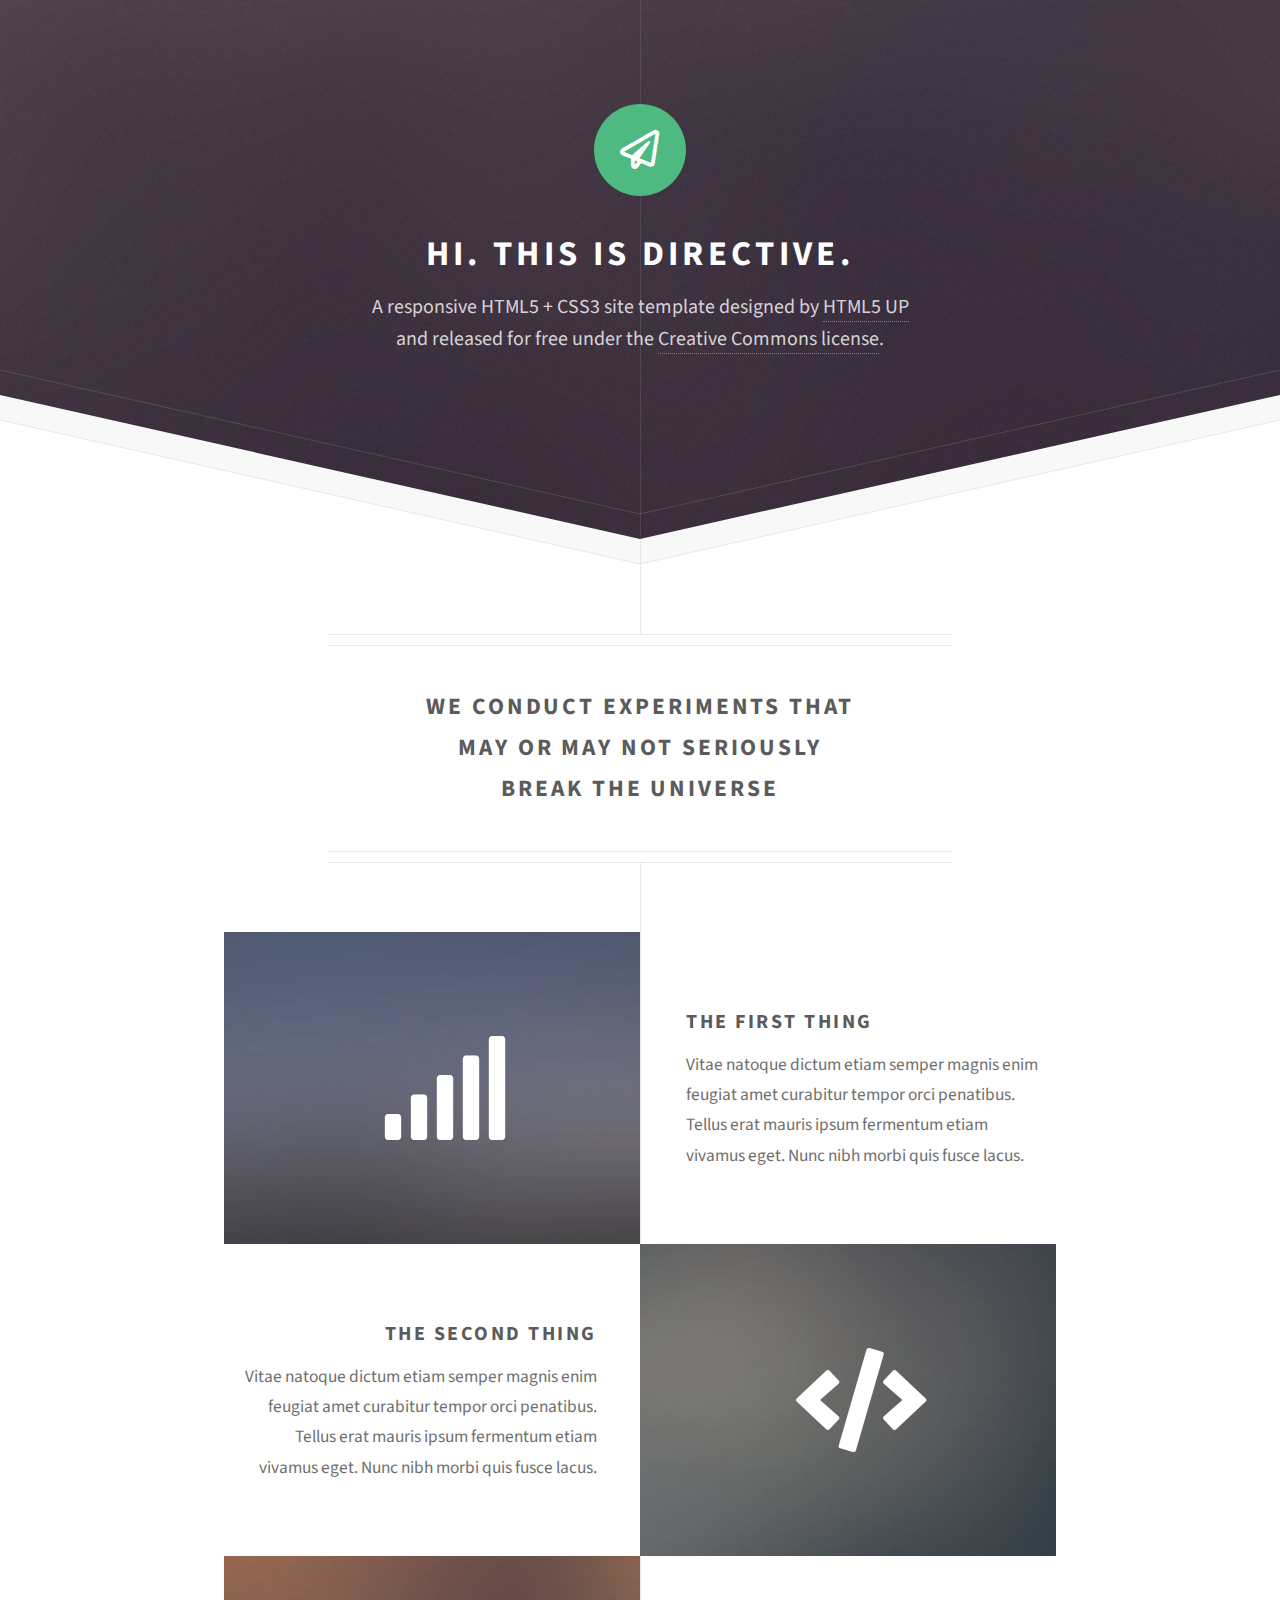
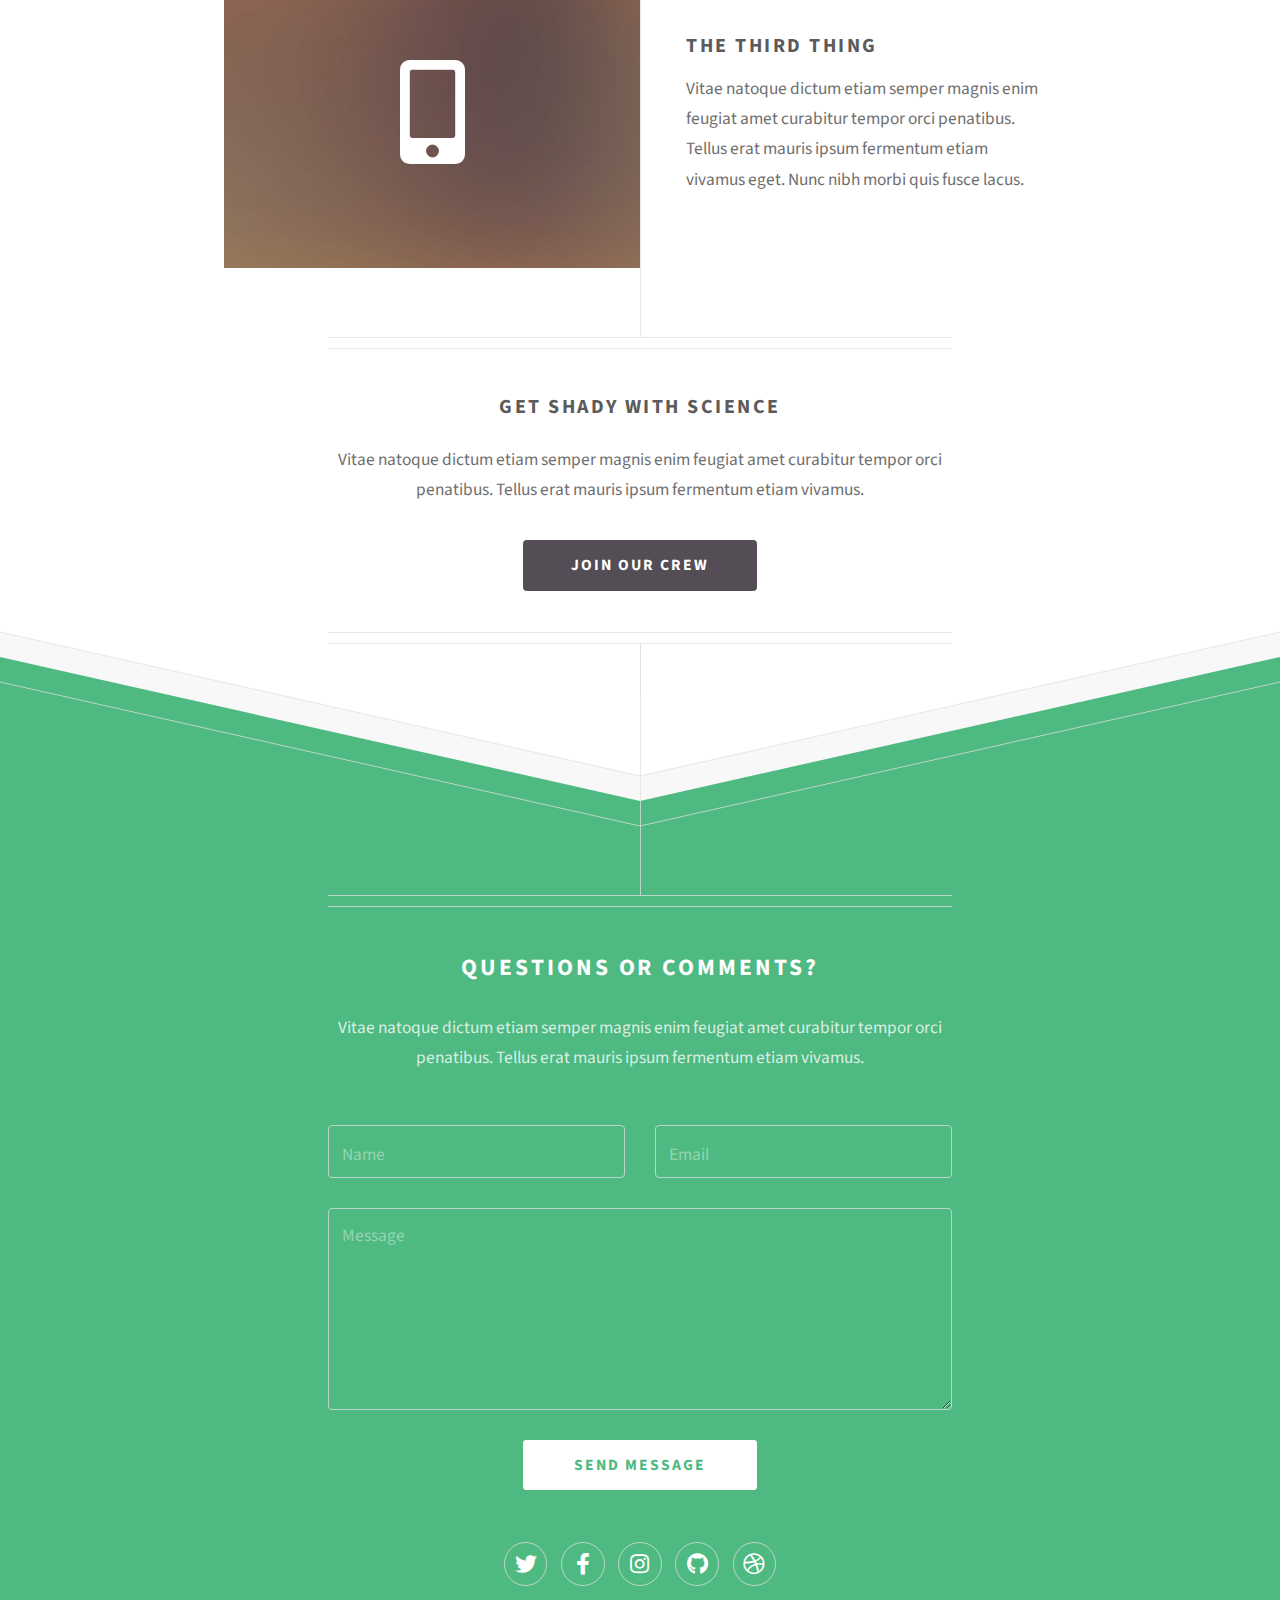
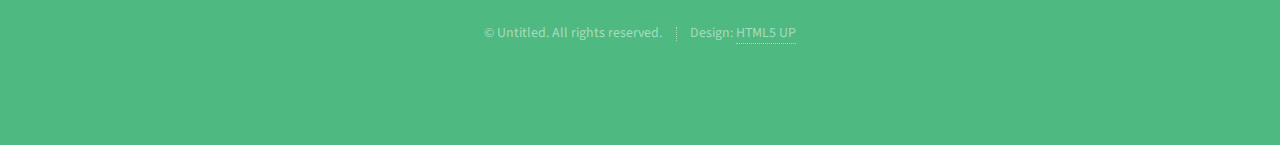
==== index.html @ ee4bd7c3 "Initial Commit" ====
<!DOCTYPE HTML>
<!--
	Directive by HTML5 UP
	html5up.net | @ajlkn
	Free for personal and commercial use under the CCA 3.0 license (html5up.net/license)
-->
<html>
	<head>
		<title>Directive by HTML5 UP</title>
		<meta charset="utf-8" />
		<meta name="viewport" content="width=device-width, initial-scale=1, user-scalable=no" />
		<link rel="stylesheet" href="assets/css/main.css" />
	</head>
	<body class="is-preload">

		<!-- Header -->
			<div id="header">
				<span class="logo icon fa-paper-plane"></span>
				<h1>Hi. This is Directive.</h1>
				<p>A responsive HTML5 + CSS3 site template designed by <a href="http://html5up.net">HTML5 UP</a>
				<br />
				and released for free under the <a href="http://html5up.net/license">Creative Commons license</a>.</p>
			</div>

		<!-- Main -->
			<div id="main">

				<header class="major container medium">
					<h2>We conduct experiments that
					<br />
					may or may not seriously
					<br />
					break the universe</h2>
					<!--
					<p>Tellus erat mauris ipsum fermentum<br />
					etiam vivamus nunc nibh morbi.</p>
					-->
				</header>

				<div class="box alt container">
					<section class="feature left">
						<a href="#" class="image icon solid fa-signal"><img src="images/pic01.jpg" alt="" /></a>
						<div class="content">
							<h3>The First Thing</h3>
							<p>Vitae natoque dictum etiam semper magnis enim feugiat amet curabitur tempor orci penatibus. Tellus erat mauris ipsum fermentum etiam vivamus eget. Nunc nibh morbi quis fusce lacus.</p>
						</div>
					</section>
					<section class="feature right">
						<a href="#" class="image icon solid fa-code"><img src="images/pic02.jpg" alt="" /></a>
						<div class="content">
							<h3>The Second Thing</h3>
							<p>Vitae natoque dictum etiam semper magnis enim feugiat amet curabitur tempor orci penatibus. Tellus erat mauris ipsum fermentum etiam vivamus eget. Nunc nibh morbi quis fusce lacus.</p>
						</div>
					</section>
					<section class="feature left">
						<a href="#" class="image icon solid fa-mobile-alt"><img src="images/pic03.jpg" alt="" /></a>
						<div class="content">
							<h3>The Third Thing</h3>
							<p>Vitae natoque dictum etiam semper magnis enim feugiat amet curabitur tempor orci penatibus. Tellus erat mauris ipsum fermentum etiam vivamus eget. Nunc nibh morbi quis fusce lacus.</p>
						</div>
					</section>
				</div>

				<!--
				<div class="box container">
					<header>
						<h2>A lot of generic stuff</h2>
					</header>
					<section>
						<header>
							<h3>Paragraph</h3>
							<p>This is the subtitle for this particular heading</p>
						</header>
						<p>Phasellus nisl nisl, varius id <sup>porttitor sed pellentesque</sup> ac orci. Pellentesque
						habitant <strong>strong</strong> tristique <b>bold</b> et netus <i>italic</i> malesuada <em>emphasized</em> ac turpis egestas. Morbi
						leo suscipit ut. Praesent <sub>id turpis vitae</sub> turpis pretium ultricies. Vestibulum sit
						amet risus elit.</p>
					</section>
					<section>
						<header>
							<h3>Blockquote</h3>
						</header>
						<blockquote>Fringilla nisl. Donec accumsan interdum nisi, quis tincidunt felis sagittis eget.
						tempus euismod. Vestibulum ante ipsum primis in faucibus.</blockquote>
					</section>
					<section>
						<header>
							<h3>Divider</h3>
						</header>
						<p>Donec consectetur vestibulum dolor et pulvinar. Etiam vel felis enim, at viverra
						ligula. Ut porttitor sagittis lorem, quis eleifend nisi ornare vel. Praesent nec orci
						facilisis leo magna. Cras sit amet urna eros, id egestas urna. Quisque aliquam
						tempus euismod. Vestibulum ante ipsum primis in faucibus orci luctus et ultrices
						posuere cubilia.</p>
						<hr />
						<p>Donec consectetur vestibulum dolor et pulvinar. Etiam vel felis enim, at viverra
						ligula. Ut porttitor sagittis lorem, quis eleifend nisi ornare vel. Praesent nec orci
						facilisis leo magna. Cras sit amet urna eros, id egestas urna. Quisque aliquam
						tempus euismod. Vestibulum ante ipsum primis in faucibus orci luctus et ultrices
						posuere cubilia.</p>
					</section>
					<section>
						<header>
							<h3>Unordered List</h3>
						</header>
						<ul class="default">
							<li>Donec consectetur vestibulum dolor et pulvinar. Etiam vel felis enim, at viverra ligula. Ut porttitor sagittis lorem, quis eleifend nisi ornare vel.</li>
							<li>Donec consectetur vestibulum dolor et pulvinar. Etiam vel felis enim, at viverra ligula. Ut porttitor sagittis lorem, quis eleifend nisi ornare vel.</li>
							<li>Donec consectetur vestibulum dolor et pulvinar. Etiam vel felis enim, at viverra ligula. Ut porttitor sagittis lorem, quis eleifend nisi ornare vel.</li>
							<li>Donec consectetur vestibulum dolor et pulvinar. Etiam vel felis enim, at viverra ligula. Ut porttitor sagittis lorem, quis eleifend nisi ornare vel.</li>
						</ul>
					</section>
					<section>
						<header>
							<h3>Ordered List</h3>
						</header>
						<ol class="default">
							<li>Donec consectetur vestibulum dolor et pulvinar. Etiam vel felis enim, at viverra ligula. Ut porttitor sagittis lorem, quis eleifend nisi ornare vel.</li>
							<li>Donec consectetur vestibulum dolor et pulvinar. Etiam vel felis enim, at viverra ligula. Ut porttitor sagittis lorem, quis eleifend nisi ornare vel.</li>
							<li>Donec consectetur vestibulum dolor et pulvinar. Etiam vel felis enim, at viverra ligula. Ut porttitor sagittis lorem, quis eleifend nisi ornare vel.</li>
							<li>Donec consectetur vestibulum dolor et pulvinar. Etiam vel felis enim, at viverra ligula. Ut porttitor sagittis lorem, quis eleifend nisi ornare vel.</li>
						</ol>
					</section>
					<section>
						<header>
							<h3>Table</h3>
						</header>
						<div class="table-wrapper">
							<table class="default">
								<thead>
									<tr>
										<th>ID</th>
										<th>Name</th>
										<th>Description</th>
										<th>Price</th>
									</tr>
								</thead>
								<tbody>
									<tr>
										<td>45815</td>
										<td>Something</td>
										<td>Ut porttitor sagittis lorem, quis eleifend nisi ornare vel.</td>
										<td>29.99</td>
									</tr>
									<tr>
										<td>24524</td>
										<td>Nothing</td>
										<td>Ut porttitor sagittis lorem, quis eleifend nisi ornare vel.</td>
										<td>19.99</td>
									</tr>
									<tr>
										<td>45815</td>
										<td>Something</td>
										<td>Ut porttitor sagittis lorem, quis eleifend nisi ornare vel.</td>
										<td>29.99</td>
									</tr>
									<tr>
										<td>24524</td>
										<td>Nothing</td>
										<td>Ut porttitor sagittis lorem, quis eleifend nisi ornare vel.</td>
										<td>19.99</td>
									</tr>
								</tbody>
								<tfoot>
									<tr>
										<td colspan="3"></td>
										<td>100.00</td>
									</tr>
								</tfoot>
							</table>
						</div>
					</section>
					<section>
						<header>
							<h3>Form</h3>
						</header>
						<form method="post" action="#">
							<div class="row">
								<div class="col-6 col-12-mobilep">
									<label for="name">Name</label>
									<input class="text" type="text" name="name" id="name" value="" placeholder="John Doe" />
								</div>
								<div class="col-6 col-12-mobilep">
									<label for="email">Email</label>
									<input class="text" type="text" name="email" id="email" value="" placeholder="johndoe@domain.tld" />
								</div>
								<div class="col-12">
									<label for="subject">Subject</label>
									<input class="text" type="text" name="subject" id="subject" value="" placeholder="Enter your subject" />
								</div>
								<div class="col-12">
									<label for="subject">Message</label>
									<textarea name="message" id="message" placeholder="Enter your message" rows="6"></textarea>
								</div>
								<div class="col-12">
									<ul class="actions special">
										<li><input type="submit" value="Send" /></li>
										<li><input type="reset" value="Reset" class="alt" /></li>
									</ul>
								</div>
							</div>
						</form>
					</section>
				</div>
				-->

				<footer class="major container medium">
					<h3>Get shady with science</h3>
					<p>Vitae natoque dictum etiam semper magnis enim feugiat amet curabitur tempor orci penatibus. Tellus erat mauris ipsum fermentum etiam vivamus.</p>
					<ul class="actions special">
						<li><a href="#" class="button">Join our crew</a></li>
					</ul>
				</footer>

			</div>

		<!-- Footer -->
			<div id="footer">
				<div class="container medium">

					<header class="major last">
						<h2>Questions or comments?</h2>
					</header>

					<p>Vitae natoque dictum etiam semper magnis enim feugiat amet curabitur tempor
					orci penatibus. Tellus erat mauris ipsum fermentum etiam vivamus.</p>

					<form method="post" action="#">
						<div class="row">
							<div class="col-6 col-12-mobilep">
								<input type="text" name="name" placeholder="Name" />
							</div>
							<div class="col-6 col-12-mobilep">
								<input type="email" name="email" placeholder="Email" />
							</div>
							<div class="col-12">
								<textarea name="message" placeholder="Message" rows="6"></textarea>
							</div>
							<div class="col-12">
								<ul class="actions special">
									<li><input type="submit" value="Send Message" /></li>
								</ul>
							</div>
						</div>
					</form>

					<ul class="icons">
						<li><a href="#" class="icon brands fa-twitter"><span class="label">Twitter</span></a></li>
						<li><a href="#" class="icon brands fa-facebook-f"><span class="label">Facebook</span></a></li>
						<li><a href="#" class="icon brands fa-instagram"><span class="label">Instagram</span></a></li>
						<li><a href="#" class="icon brands fa-github"><span class="label">Github</span></a></li>
						<li><a href="#" class="icon brands fa-dribbble"><span class="label">Dribbble</span></a></li>
					</ul>

					<ul class="copyright">
						<li>&copy; Untitled. All rights reserved.</li><li>Design: <a href="http://html5up.net">HTML5 UP</a></li>
					</ul>

				</div>
			</div>

		<!-- Scripts -->
			<script src="assets/js/jquery.min.js"></script>
			<script src="assets/js/browser.min.js"></script>
			<script src="assets/js/breakpoints.min.js"></script>
			<script src="assets/js/util.js"></script>
			<script src="assets/js/main.js"></script>

	</body>
</html>
---- assets/css/main.css ----
@import url("fontawesome-all.min.css");
@import url("https://fonts.googleapis.com/css?family=Source+Sans+Pro:300,300italic,400,400italic,600,600italic,700,700italic");

/*
	Directive by HTML5 UP
	html5up.net | @ajlkn
	Free for personal and commercial use under the CCA 3.0 license (html5up.net/license)
*/

html, body, div, span, applet, object,
iframe, h1, h2, h3, h4, h5, h6, p, blockquote,
pre, a, abbr, acronym, address, big, cite,
code, del, dfn, em, img, ins, kbd, q, s, samp,
small, strike, strong, sub, sup, tt, var, b,
u, i, center, dl, dt, dd, ol, ul, li, fieldset,
form, label, legend, table, caption, tbody,
tfoot, thead, tr, th, td, article, aside,
canvas, details, embed, figure, figcaption,
footer, header, hgroup, menu, nav, output, ruby,
section, summary, time, mark, audio, video {
	margin: 0;
	padding: 0;
	border: 0;
	font-size: 100%;
	font: inherit;
	vertical-align: baseline;}

article, aside, details, figcaption, figure,
footer, header, hgroup, menu, nav, section {
	display: block;}

body {
	line-height: 1;
}

ol, ul {
	list-style: none;
}

blockquote, q {
	quotes: none;
}

	blockquote:before, blockquote:after, q:before, q:after {
		content: '';
		content: none;
	}

table {
	border-collapse: collapse;
	border-spacing: 0;
}

body {
	-webkit-text-size-adjust: none;
}

mark {
	background-color: transparent;
	color: inherit;
}

input::-moz-focus-inner {
	border: 0;
	padding: 0;
}

input, select, textarea {
	-moz-appearance: none;
	-webkit-appearance: none;
	-ms-appearance: none;
	appearance: none;
}

/* Basic */

	html {
		box-sizing: border-box;
	}

	*, *:before, *:after {
		box-sizing: inherit;
	}

	html, body {
		height: 100%;
	}

	body {
		background: #ffffff;
	}

		body.is-preload *, body.is-preload *:before, body.is-preload *:after {
			-moz-animation: none !important;
			-webkit-animation: none !important;
			-ms-animation: none !important;
			animation: none !important;
			-moz-transition: none !important;
			-webkit-transition: none !important;
			-ms-transition: none !important;
			transition: none !important;
		}

	body, input, select, textarea {
		color: #6e6e6e;
		font-family: 'Source Sans Pro', sans-serif;
		font-size: 16pt;
		font-weight: 400;
		line-height: 1.75em;
	}

	a {
		-moz-transition: color 0.2s ease-in-out, border-bottom-color 0.2s ease-in-out;
		-webkit-transition: color 0.2s ease-in-out, border-bottom-color 0.2s ease-in-out;
		-ms-transition: color 0.2s ease-in-out, border-bottom-color 0.2s ease-in-out;
		transition: color 0.2s ease-in-out, border-bottom-color 0.2s ease-in-out;
		border-bottom: dotted 1px;
		color: #4eb980;
		text-decoration: none;
	}

		a:hover {
			border-bottom-color: transparent;
		}

	strong, b {
		font-weight: 600;
		color: #5b5b5b;
	}

	em, i {
		font-style: italic;
	}

	p, ul, ol, dl, table, blockquote, form {
		margin: 0 0 2em 0;
	}

	h1, h2, h3, h4, h5, h6 {
		color: #5b5b5b;
		font-weight: 700;
		letter-spacing: 0.125em;
		line-height: 1.75em;
		margin-bottom: 1em;
		text-transform: uppercase;
		text-align: center;
	}

		h1 a, h2 a, h3 a, h4 a, h5 a, h6 a {
			color: inherit;
			text-decoration: none;
		}

	h2 {
		font-size: 1.75em;
	}

	h3 {
		font-size: 1.5em;
	}

	sub {
		font-size: 0.8em;
		position: relative;
		top: 0.5em;
	}

	sup {
		font-size: 0.8em;
		position: relative;
		top: -0.5em;
	}

	hr {
		border: 0;
		border-top: solid 1px rgba(224, 224, 224, 0.75);
		margin-bottom: 1.5em;
	}

	blockquote {
		border-left: solid 0.5em rgba(224, 224, 224, 0.75);
		font-style: italic;
		padding: 1em 0 1em 2em;
	}

/* Container */

	.container {
		margin: 0 auto;
		max-width: 100%;
		width: 51em;
	}

		.container.medium {
			width: 38.25em;
		}

		@media screen and (max-width: 1280px) {

			.container {
				width: 48em;
			}

				.container.medium {
					width: 36em;
				}

		}

		@media screen and (max-width: 980px) {

			.container {
				width: 95%;
			}

				.container.medium {
					width: 71.25%;
				}

		}

		@media screen and (max-width: 840px) {

			.container {
				width: 95% !important;
			}

		}

		@media screen and (max-width: 736px) {

			.container {
				width: 90% !important;
			}

		}

		@media screen and (max-width: 480px) {

			.container {
				width: 100% !important;
			}

		}

/* Row */

	.row {
		display: flex;
		flex-wrap: wrap;
		box-sizing: border-box;
		align-items: stretch;
	}

		.row > * {
			box-sizing: border-box;
		}

		.row.gtr-uniform > * > :last-child {
			margin-bottom: 0;
		}

		.row.aln-left {
			justify-content: flex-start;
		}

		.row.aln-center {
			justify-content: center;
		}

		.row.aln-right {
			justify-content: flex-end;
		}

		.row.aln-top {
			align-items: flex-start;
		}

		.row.aln-middle {
			align-items: center;
		}

		.row.aln-bottom {
			align-items: flex-end;
		}

		.row > .imp {
			order: -1;
		}

		.row > .col-1 {
			width: 8.33333%;
		}

		.row > .off-1 {
			margin-left: 8.33333%;
		}

		.row > .col-2 {
			width: 16.66667%;
		}

		.row > .off-2 {
			margin-left: 16.66667%;
		}

		.row > .col-3 {
			width: 25%;
		}

		.row > .off-3 {
			margin-left: 25%;
		}

		.row > .col-4 {
			width: 33.33333%;
		}

		.row > .off-4 {
			margin-left: 33.33333%;
		}

		.row > .col-5 {
			width: 41.66667%;
		}

		.row > .off-5 {
			margin-left: 41.66667%;
		}

		.row > .col-6 {
			width: 50%;
		}

		.row > .off-6 {
			margin-left: 50%;
		}

		.row > .col-7 {
			width: 58.33333%;
		}

		.row > .off-7 {
			margin-left: 58.33333%;
		}

		.row > .col-8 {
			width: 66.66667%;
		}

		.row > .off-8 {
			margin-left: 66.66667%;
		}

		.row > .col-9 {
			width: 75%;
		}

		.row > .off-9 {
			margin-left: 75%;
		}

		.row > .col-10 {
			width: 83.33333%;
		}

		.row > .off-10 {
			margin-left: 83.33333%;
		}

		.row > .col-11 {
			width: 91.66667%;
		}

		.row > .off-11 {
			margin-left: 91.66667%;
		}

		.row > .col-12 {
			width: 100%;
		}

		.row > .off-12 {
			margin-left: 100%;
		}

		.row.gtr-0 {
			margin-top: 0px;
			margin-left: 0px;
		}

			.row.gtr-0 > * {
				padding: 0px 0 0 0px;
			}

			.row.gtr-0.gtr-uniform {
				margin-top: 0px;
			}

				.row.gtr-0.gtr-uniform > * {
					padding-top: 0px;
				}

		.row.gtr-25 {
			margin-top: -7.5px;
			margin-left: -7.5px;
		}

			.row.gtr-25 > * {
				padding: 7.5px 0 0 7.5px;
			}

			.row.gtr-25.gtr-uniform {
				margin-top: -7.5px;
			}

				.row.gtr-25.gtr-uniform > * {
					padding-top: 7.5px;
				}

		.row.gtr-50 {
			margin-top: -15px;
			margin-left: -15px;
		}

			.row.gtr-50 > * {
				padding: 15px 0 0 15px;
			}

			.row.gtr-50.gtr-uniform {
				margin-top: -15px;
			}

				.row.gtr-50.gtr-uniform > * {
					padding-top: 15px;
				}

		.row {
			margin-top: -30px;
			margin-left: -30px;
		}

			.row > * {
				padding: 30px 0 0 30px;
			}

			.row.gtr-uniform {
				margin-top: -30px;
			}

				.row.gtr-uniform > * {
					padding-top: 30px;
				}

		.row.gtr-150 {
			margin-top: -45px;
			margin-left: -45px;
		}

			.row.gtr-150 > * {
				padding: 45px 0 0 45px;
			}

			.row.gtr-150.gtr-uniform {
				margin-top: -45px;
			}

				.row.gtr-150.gtr-uniform > * {
					padding-top: 45px;
				}

		.row.gtr-200 {
			margin-top: -60px;
			margin-left: -60px;
		}

			.row.gtr-200 > * {
				padding: 60px 0 0 60px;
			}

			.row.gtr-200.gtr-uniform {
				margin-top: -60px;
			}

				.row.gtr-200.gtr-uniform > * {
					padding-top: 60px;
				}

		@media screen and (max-width: 1680px) {

			.row {
				display: flex;
				flex-wrap: wrap;
				box-sizing: border-box;
				align-items: stretch;
			}

				.row > * {
					box-sizing: border-box;
				}

				.row.gtr-uniform > * > :last-child {
					margin-bottom: 0;
				}

				.row.aln-left {
					justify-content: flex-start;
				}

				.row.aln-center {
					justify-content: center;
				}

				.row.aln-right {
					justify-content: flex-end;
				}

				.row.aln-top {
					align-items: flex-start;
				}

				.row.aln-middle {
					align-items: center;
				}

				.row.aln-bottom {
					align-items: flex-end;
				}

				.row > .imp-wide {
					order: -1;
				}

				.row > .col-1-wide {
					width: 8.33333%;
				}

				.row > .off-1-wide {
					margin-left: 8.33333%;
				}

				.row > .col-2-wide {
					width: 16.66667%;
				}

				.row > .off-2-wide {
					margin-left: 16.66667%;
				}

				.row > .col-3-wide {
					width: 25%;
				}

				.row > .off-3-wide {
					margin-left: 25%;
				}

				.row > .col-4-wide {
					width: 33.33333%;
				}

				.row > .off-4-wide {
					margin-left: 33.33333%;
				}

				.row > .col-5-wide {
					width: 41.66667%;
				}

				.row > .off-5-wide {
					margin-left: 41.66667%;
				}

				.row > .col-6-wide {
					width: 50%;
				}

				.row > .off-6-wide {
					margin-left: 50%;
				}

				.row > .col-7-wide {
					width: 58.33333%;
				}

				.row > .off-7-wide {
					margin-left: 58.33333%;
				}

				.row > .col-8-wide {
					width: 66.66667%;
				}

				.row > .off-8-wide {
					margin-left: 66.66667%;
				}

				.row > .col-9-wide {
					width: 75%;
				}

				.row > .off-9-wide {
					margin-left: 75%;
				}

				.row > .col-10-wide {
					width: 83.33333%;
				}

				.row > .off-10-wide {
					margin-left: 83.33333%;
				}

				.row > .col-11-wide {
					width: 91.66667%;
				}

				.row > .off-11-wide {
					margin-left: 91.66667%;
				}

				.row > .col-12-wide {
					width: 100%;
				}

				.row > .off-12-wide {
					margin-left: 100%;
				}

				.row.gtr-0 {
					margin-top: 0px;
					margin-left: 0px;
				}

					.row.gtr-0 > * {
						padding: 0px 0 0 0px;
					}

					.row.gtr-0.gtr-uniform {
						margin-top: 0px;
					}

						.row.gtr-0.gtr-uniform > * {
							padding-top: 0px;
						}

				.row.gtr-25 {
					margin-top: -7.5px;
					margin-left: -7.5px;
				}

					.row.gtr-25 > * {
						padding: 7.5px 0 0 7.5px;
					}

					.row.gtr-25.gtr-uniform {
						margin-top: -7.5px;
					}

						.row.gtr-25.gtr-uniform > * {
							padding-top: 7.5px;
						}

				.row.gtr-50 {
					margin-top: -15px;
					margin-left: -15px;
				}

					.row.gtr-50 > * {
						padding: 15px 0 0 15px;
					}

					.row.gtr-50.gtr-uniform {
						margin-top: -15px;
					}

						.row.gtr-50.gtr-uniform > * {
							padding-top: 15px;
						}

				.row {
					margin-top: -30px;
					margin-left: -30px;
				}

					.row > * {
						padding: 30px 0 0 30px;
					}

					.row.gtr-uniform {
						margin-top: -30px;
					}

						.row.gtr-uniform > * {
							padding-top: 30px;
						}

				.row.gtr-150 {
					margin-top: -45px;
					margin-left: -45px;
				}

					.row.gtr-150 > * {
						padding: 45px 0 0 45px;
					}

					.row.gtr-150.gtr-uniform {
						margin-top: -45px;
					}

						.row.gtr-150.gtr-uniform > * {
							padding-top: 45px;
						}

				.row.gtr-200 {
					margin-top: -60px;
					margin-left: -60px;
				}

					.row.gtr-200 > * {
						padding: 60px 0 0 60px;
					}

					.row.gtr-200.gtr-uniform {
						margin-top: -60px;
					}

						.row.gtr-200.gtr-uniform > * {
							padding-top: 60px;
						}

		}

		@media screen and (max-width: 1280px) {

			.row {
				display: flex;
				flex-wrap: wrap;
				box-sizing: border-box;
				align-items: stretch;
			}

				.row > * {
					box-sizing: border-box;
				}

				.row.gtr-uniform > * > :last-child {
					margin-bottom: 0;
				}

				.row.aln-left {
					justify-content: flex-start;
				}

				.row.aln-center {
					justify-content: center;
				}

				.row.aln-right {
					justify-content: flex-end;
				}

				.row.aln-top {
					align-items: flex-start;
				}

				.row.aln-middle {
					align-items: center;
				}

				.row.aln-bottom {
					align-items: flex-end;
				}

				.row > .imp-normal {
					order: -1;
				}

				.row > .col-1-normal {
					width: 8.33333%;
				}

				.row > .off-1-normal {
					margin-left: 8.33333%;
				}

				.row > .col-2-normal {
					width: 16.66667%;
				}

				.row > .off-2-normal {
					margin-left: 16.66667%;
				}

				.row > .col-3-normal {
					width: 25%;
				}

				.row > .off-3-normal {
					margin-left: 25%;
				}

				.row > .col-4-normal {
					width: 33.33333%;
				}

				.row > .off-4-normal {
					margin-left: 33.33333%;
				}

				.row > .col-5-normal {
					width: 41.66667%;
				}

				.row > .off-5-normal {
					margin-left: 41.66667%;
				}

				.row > .col-6-normal {
					width: 50%;
				}

				.row > .off-6-normal {
					margin-left: 50%;
				}

				.row > .col-7-normal {
					width: 58.33333%;
				}

				.row > .off-7-normal {
					margin-left: 58.33333%;
				}

				.row > .col-8-normal {
					width: 66.66667%;
				}

				.row > .off-8-normal {
					margin-left: 66.66667%;
				}

				.row > .col-9-normal {
					width: 75%;
				}

				.row > .off-9-normal {
					margin-left: 75%;
				}

				.row > .col-10-normal {
					width: 83.33333%;
				}

				.row > .off-10-normal {
					margin-left: 83.33333%;
				}

				.row > .col-11-normal {
					width: 91.66667%;
				}

				.row > .off-11-normal {
					margin-left: 91.66667%;
				}

				.row > .col-12-normal {
					width: 100%;
				}

				.row > .off-12-normal {
					margin-left: 100%;
				}

				.row.gtr-0 {
					margin-top: 0px;
					margin-left: 0px;
				}

					.row.gtr-0 > * {
						padding: 0px 0 0 0px;
					}

					.row.gtr-0.gtr-uniform {
						margin-top: 0px;
					}

						.row.gtr-0.gtr-uniform > * {
							padding-top: 0px;
						}

				.row.gtr-25 {
					margin-top: -7.5px;
					margin-left: -7.5px;
				}

					.row.gtr-25 > * {
						padding: 7.5px 0 0 7.5px;
					}

					.row.gtr-25.gtr-uniform {
						margin-top: -7.5px;
					}

						.row.gtr-25.gtr-uniform > * {
							padding-top: 7.5px;
						}

				.row.gtr-50 {
					margin-top: -15px;
					margin-left: -15px;
				}

					.row.gtr-50 > * {
						padding: 15px 0 0 15px;
					}

					.row.gtr-50.gtr-uniform {
						margin-top: -15px;
					}

						.row.gtr-50.gtr-uniform > * {
							padding-top: 15px;
						}

				.row {
					margin-top: -30px;
					margin-left: -30px;
				}

					.row > * {
						padding: 30px 0 0 30px;
					}

					.row.gtr-uniform {
						margin-top: -30px;
					}

						.row.gtr-uniform > * {
							padding-top: 30px;
						}

				.row.gtr-150 {
					margin-top: -45px;
					margin-left: -45px;
				}

					.row.gtr-150 > * {
						padding: 45px 0 0 45px;
					}

					.row.gtr-150.gtr-uniform {
						margin-top: -45px;
					}

						.row.gtr-150.gtr-uniform > * {
							padding-top: 45px;
						}

				.row.gtr-200 {
					margin-top: -60px;
					margin-left: -60px;
				}

					.row.gtr-200 > * {
						padding: 60px 0 0 60px;
					}

					.row.gtr-200.gtr-uniform {
						margin-top: -60px;
					}

						.row.gtr-200.gtr-uniform > * {
							padding-top: 60px;
						}

		}

		@media screen and (max-width: 980px) {

			.row {
				display: flex;
				flex-wrap: wrap;
				box-sizing: border-box;
				align-items: stretch;
			}

				.row > * {
					box-sizing: border-box;
				}

				.row.gtr-uniform > * > :last-child {
					margin-bottom: 0;
				}

				.row.aln-left {
					justify-content: flex-start;
				}

				.row.aln-center {
					justify-content: center;
				}

				.row.aln-right {
					justify-content: flex-end;
				}

				.row.aln-top {
					align-items: flex-start;
				}

				.row.aln-middle {
					align-items: center;
				}

				.row.aln-bottom {
					align-items: flex-end;
				}

				.row > .imp-narrow {
					order: -1;
				}

				.row > .col-1-narrow {
					width: 8.33333%;
				}

				.row > .off-1-narrow {
					margin-left: 8.33333%;
				}

				.row > .col-2-narrow {
					width: 16.66667%;
				}

				.row > .off-2-narrow {
					margin-left: 16.66667%;
				}

				.row > .col-3-narrow {
					width: 25%;
				}

				.row > .off-3-narrow {
					margin-left: 25%;
				}

				.row > .col-4-narrow {
					width: 33.33333%;
				}

				.row > .off-4-narrow {
					margin-left: 33.33333%;
				}

				.row > .col-5-narrow {
					width: 41.66667%;
				}

				.row > .off-5-narrow {
					margin-left: 41.66667%;
				}

				.row > .col-6-narrow {
					width: 50%;
				}

				.row > .off-6-narrow {
					margin-left: 50%;
				}

				.row > .col-7-narrow {
					width: 58.33333%;
				}

				.row > .off-7-narrow {
					margin-left: 58.33333%;
				}

				.row > .col-8-narrow {
					width: 66.66667%;
				}

				.row > .off-8-narrow {
					margin-left: 66.66667%;
				}

				.row > .col-9-narrow {
					width: 75%;
				}

				.row > .off-9-narrow {
					margin-left: 75%;
				}

				.row > .col-10-narrow {
					width: 83.33333%;
				}

				.row > .off-10-narrow {
					margin-left: 83.33333%;
				}

				.row > .col-11-narrow {
					width: 91.66667%;
				}

				.row > .off-11-narrow {
					margin-left: 91.66667%;
				}

				.row > .col-12-narrow {
					width: 100%;
				}

				.row > .off-12-narrow {
					margin-left: 100%;
				}

				.row.gtr-0 {
					margin-top: 0px;
					margin-left: 0px;
				}

					.row.gtr-0 > * {
						padding: 0px 0 0 0px;
					}

					.row.gtr-0.gtr-uniform {
						margin-top: 0px;
					}

						.row.gtr-0.gtr-uniform > * {
							padding-top: 0px;
						}

				.row.gtr-25 {
					margin-top: -7.5px;
					margin-left: -7.5px;
				}

					.row.gtr-25 > * {
						padding: 7.5px 0 0 7.5px;
					}

					.row.gtr-25.gtr-uniform {
						margin-top: -7.5px;
					}

						.row.gtr-25.gtr-uniform > * {
							padding-top: 7.5px;
						}

				.row.gtr-50 {
					margin-top: -15px;
					margin-left: -15px;
				}

					.row.gtr-50 > * {
						padding: 15px 0 0 15px;
					}

					.row.gtr-50.gtr-uniform {
						margin-top: -15px;
					}

						.row.gtr-50.gtr-uniform > * {
							padding-top: 15px;
						}

				.row {
					margin-top: -30px;
					margin-left: -30px;
				}

					.row > * {
						padding: 30px 0 0 30px;
					}

					.row.gtr-uniform {
						margin-top: -30px;
					}

						.row.gtr-uniform > * {
							padding-top: 30px;
						}

				.row.gtr-150 {
					margin-top: -45px;
					margin-left: -45px;
				}

					.row.gtr-150 > * {
						padding: 45px 0 0 45px;
					}

					.row.gtr-150.gtr-uniform {
						margin-top: -45px;
					}

						.row.gtr-150.gtr-uniform > * {
							padding-top: 45px;
						}

				.row.gtr-200 {
					margin-top: -60px;
					margin-left: -60px;
				}

					.row.gtr-200 > * {
						padding: 60px 0 0 60px;
					}

					.row.gtr-200.gtr-uniform {
						margin-top: -60px;
					}

						.row.gtr-200.gtr-uniform > * {
							padding-top: 60px;
						}

		}

		@media screen and (max-width: 840px) {

			.row {
				display: flex;
				flex-wrap: wrap;
				box-sizing: border-box;
				align-items: stretch;
			}

				.row > * {
					box-sizing: border-box;
				}

				.row.gtr-uniform > * > :last-child {
					margin-bottom: 0;
				}

				.row.aln-left {
					justify-content: flex-start;
				}

				.row.aln-center {
					justify-content: center;
				}

				.row.aln-right {
					justify-content: flex-end;
				}

				.row.aln-top {
					align-items: flex-start;
				}

				.row.aln-middle {
					align-items: center;
				}

				.row.aln-bottom {
					align-items: flex-end;
				}

				.row > .imp-narrower {
					order: -1;
				}

				.row > .col-1-narrower {
					width: 8.33333%;
				}

				.row > .off-1-narrower {
					margin-left: 8.33333%;
				}

				.row > .col-2-narrower {
					width: 16.66667%;
				}

				.row > .off-2-narrower {
					margin-left: 16.66667%;
				}

				.row > .col-3-narrower {
					width: 25%;
				}

				.row > .off-3-narrower {
					margin-left: 25%;
				}

				.row > .col-4-narrower {
					width: 33.33333%;
				}

				.row > .off-4-narrower {
					margin-left: 33.33333%;
				}

				.row > .col-5-narrower {
					width: 41.66667%;
				}

				.row > .off-5-narrower {
					margin-left: 41.66667%;
				}

				.row > .col-6-narrower {
					width: 50%;
				}

				.row > .off-6-narrower {
					margin-left: 50%;
				}

				.row > .col-7-narrower {
					width: 58.33333%;
				}

				.row > .off-7-narrower {
					margin-left: 58.33333%;
				}

				.row > .col-8-narrower {
					width: 66.66667%;
				}

				.row > .off-8-narrower {
					margin-left: 66.66667%;
				}

				.row > .col-9-narrower {
					width: 75%;
				}

				.row > .off-9-narrower {
					margin-left: 75%;
				}

				.row > .col-10-narrower {
					width: 83.33333%;
				}

				.row > .off-10-narrower {
					margin-left: 83.33333%;
				}

				.row > .col-11-narrower {
					width: 91.66667%;
				}

				.row > .off-11-narrower {
					margin-left: 91.66667%;
				}

				.row > .col-12-narrower {
					width: 100%;
				}

				.row > .off-12-narrower {
					margin-left: 100%;
				}

				.row.gtr-0 {
					margin-top: 0px;
					margin-left: 0px;
				}

					.row.gtr-0 > * {
						padding: 0px 0 0 0px;
					}

					.row.gtr-0.gtr-uniform {
						margin-top: 0px;
					}

						.row.gtr-0.gtr-uniform > * {
							padding-top: 0px;
						}

				.row.gtr-25 {
					margin-top: -5px;
					margin-left: -5px;
				}

					.row.gtr-25 > * {
						padding: 5px 0 0 5px;
					}

					.row.gtr-25.gtr-uniform {
						margin-top: -5px;
					}

						.row.gtr-25.gtr-uniform > * {
							padding-top: 5px;
						}

				.row.gtr-50 {
					margin-top: -10px;
					margin-left: -10px;
				}

					.row.gtr-50 > * {
						padding: 10px 0 0 10px;
					}

					.row.gtr-50.gtr-uniform {
						margin-top: -10px;
					}

						.row.gtr-50.gtr-uniform > * {
							padding-top: 10px;
						}

				.row {
					margin-top: -20px;
					margin-left: -20px;
				}

					.row > * {
						padding: 20px 0 0 20px;
					}

					.row.gtr-uniform {
						margin-top: -20px;
					}

						.row.gtr-uniform > * {
							padding-top: 20px;
						}

				.row.gtr-150 {
					margin-top: -30px;
					margin-left: -30px;
				}

					.row.gtr-150 > * {
						padding: 30px 0 0 30px;
					}

					.row.gtr-150.gtr-uniform {
						margin-top: -30px;
					}

						.row.gtr-150.gtr-uniform > * {
							padding-top: 30px;
						}

				.row.gtr-200 {
					margin-top: -40px;
					margin-left: -40px;
				}

					.row.gtr-200 > * {
						padding: 40px 0 0 40px;
					}

					.row.gtr-200.gtr-uniform {
						margin-top: -40px;
					}

						.row.gtr-200.gtr-uniform > * {
							padding-top: 40px;
						}

		}

		@media screen and (max-width: 736px) {

			.row {
				display: flex;
				flex-wrap: wrap;
				box-sizing: border-box;
				align-items: stretch;
			}

				.row > * {
					box-sizing: border-box;
				}

				.row.gtr-uniform > * > :last-child {
					margin-bottom: 0;
				}

				.row.aln-left {
					justify-content: flex-start;
				}

				.row.aln-center {
					justify-content: center;
				}

				.row.aln-right {
					justify-content: flex-end;
				}

				.row.aln-top {
					align-items: flex-start;
				}

				.row.aln-middle {
					align-items: center;
				}

				.row.aln-bottom {
					align-items: flex-end;
				}

				.row > .imp-mobile {
					order: -1;
				}

				.row > .col-1-mobile {
					width: 8.33333%;
				}

				.row > .off-1-mobile {
					margin-left: 8.33333%;
				}

				.row > .col-2-mobile {
					width: 16.66667%;
				}

				.row > .off-2-mobile {
					margin-left: 16.66667%;
				}

				.row > .col-3-mobile {
					width: 25%;
				}

				.row > .off-3-mobile {
					margin-left: 25%;
				}

				.row > .col-4-mobile {
					width: 33.33333%;
				}

				.row > .off-4-mobile {
					margin-left: 33.33333%;
				}

				.row > .col-5-mobile {
					width: 41.66667%;
				}

				.row > .off-5-mobile {
					margin-left: 41.66667%;
				}

				.row > .col-6-mobile {
					width: 50%;
				}

				.row > .off-6-mobile {
					margin-left: 50%;
				}

				.row > .col-7-mobile {
					width: 58.33333%;
				}

				.row > .off-7-mobile {
					margin-left: 58.33333%;
				}

				.row > .col-8-mobile {
					width: 66.66667%;
				}

				.row > .off-8-mobile {
					margin-left: 66.66667%;
				}

				.row > .col-9-mobile {
					width: 75%;
				}

				.row > .off-9-mobile {
					margin-left: 75%;
				}

				.row > .col-10-mobile {
					width: 83.33333%;
				}

				.row > .off-10-mobile {
					margin-left: 83.33333%;
				}

				.row > .col-11-mobile {
					width: 91.66667%;
				}

				.row > .off-11-mobile {
					margin-left: 91.66667%;
				}

				.row > .col-12-mobile {
					width: 100%;
				}

				.row > .off-12-mobile {
					margin-left: 100%;
				}

				.row.gtr-0 {
					margin-top: 0px;
					margin-left: 0px;
				}

					.row.gtr-0 > * {
						padding: 0px 0 0 0px;
					}

					.row.gtr-0.gtr-uniform {
						margin-top: 0px;
					}

						.row.gtr-0.gtr-uniform > * {
							padding-top: 0px;
						}

				.row.gtr-25 {
					margin-top: -57.5px;
					margin-left: -5px;
				}

					.row.gtr-25 > * {
						padding: 57.5px 0 0 5px;
					}

					.row.gtr-25.gtr-uniform {
						margin-top: -5px;
					}

						.row.gtr-25.gtr-uniform > * {
							padding-top: 5px;
						}

				.row.gtr-50 {
					margin-top: -115px;
					margin-left: -10px;
				}

					.row.gtr-50 > * {
						padding: 115px 0 0 10px;
					}

					.row.gtr-50.gtr-uniform {
						margin-top: -10px;
					}

						.row.gtr-50.gtr-uniform > * {
							padding-top: 10px;
						}

				.row {
					margin-top: -230px;
					margin-left: -20px;
				}

					.row > * {
						padding: 230px 0 0 20px;
					}

					.row.gtr-uniform {
						margin-top: -20px;
					}

						.row.gtr-uniform > * {
							padding-top: 20px;
						}

				.row.gtr-150 {
					margin-top: -345px;
					margin-left: -30px;
				}

					.row.gtr-150 > * {
						padding: 345px 0 0 30px;
					}

					.row.gtr-150.gtr-uniform {
						margin-top: -30px;
					}

						.row.gtr-150.gtr-uniform > * {
							padding-top: 30px;
						}

				.row.gtr-200 {
					margin-top: -460px;
					margin-left: -40px;
				}

					.row.gtr-200 > * {
						padding: 460px 0 0 40px;
					}

					.row.gtr-200.gtr-uniform {
						margin-top: -40px;
					}

						.row.gtr-200.gtr-uniform > * {
							padding-top: 40px;
						}

		}

		@media screen and (max-width: 480px) {

			.row {
				display: flex;
				flex-wrap: wrap;
				box-sizing: border-box;
				align-items: stretch;
			}

				.row > * {
					box-sizing: border-box;
				}

				.row.gtr-uniform > * > :last-child {
					margin-bottom: 0;
				}

				.row.aln-left {
					justify-content: flex-start;
				}

				.row.aln-center {
					justify-content: center;
				}

				.row.aln-right {
					justify-content: flex-end;
				}

				.row.aln-top {
					align-items: flex-start;
				}

				.row.aln-middle {
					align-items: center;
				}

				.row.aln-bottom {
					align-items: flex-end;
				}

				.row > .imp-mobilep {
					order: -1;
				}

				.row > .col-1-mobilep {
					width: 8.33333%;
				}

				.row > .off-1-mobilep {
					margin-left: 8.33333%;
				}

				.row > .col-2-mobilep {
					width: 16.66667%;
				}

				.row > .off-2-mobilep {
					margin-left: 16.66667%;
				}

				.row > .col-3-mobilep {
					width: 25%;
				}

				.row > .off-3-mobilep {
					margin-left: 25%;
				}

				.row > .col-4-mobilep {
					width: 33.33333%;
				}

				.row > .off-4-mobilep {
					margin-left: 33.33333%;
				}

				.row > .col-5-mobilep {
					width: 41.66667%;
				}

				.row > .off-5-mobilep {
					margin-left: 41.66667%;
				}

				.row > .col-6-mobilep {
					width: 50%;
				}

				.row > .off-6-mobilep {
					margin-left: 50%;
				}

				.row > .col-7-mobilep {
					width: 58.33333%;
				}

				.row > .off-7-mobilep {
					margin-left: 58.33333%;
				}

				.row > .col-8-mobilep {
					width: 66.66667%;
				}

				.row > .off-8-mobilep {
					margin-left: 66.66667%;
				}

				.row > .col-9-mobilep {
					width: 75%;
				}

				.row > .off-9-mobilep {
					margin-left: 75%;
				}

				.row > .col-10-mobilep {
					width: 83.33333%;
				}

				.row > .off-10-mobilep {
					margin-left: 83.33333%;
				}

				.row > .col-11-mobilep {
					width: 91.66667%;
				}

				.row > .off-11-mobilep {
					margin-left: 91.66667%;
				}

				.row > .col-12-mobilep {
					width: 100%;
				}

				.row > .off-12-mobilep {
					margin-left: 100%;
				}

				.row.gtr-0 {
					margin-top: 0px;
					margin-left: 0px;
				}

					.row.gtr-0 > * {
						padding: 0px 0 0 0px;
					}

					.row.gtr-0.gtr-uniform {
						margin-top: 0px;
					}

						.row.gtr-0.gtr-uniform > * {
							padding-top: 0px;
						}

				.row.gtr-25 {
					margin-top: -5px;
					margin-left: -5px;
				}

					.row.gtr-25 > * {
						padding: 5px 0 0 5px;
					}

					.row.gtr-25.gtr-uniform {
						margin-top: -5px;
					}

						.row.gtr-25.gtr-uniform > * {
							padding-top: 5px;
						}

				.row.gtr-50 {
					margin-top: -10px;
					margin-left: -10px;
				}

					.row.gtr-50 > * {
						padding: 10px 0 0 10px;
					}

					.row.gtr-50.gtr-uniform {
						margin-top: -10px;
					}

						.row.gtr-50.gtr-uniform > * {
							padding-top: 10px;
						}

				.row {
					margin-top: -20px;
					margin-left: -20px;
				}

					.row > * {
						padding: 20px 0 0 20px;
					}

					.row.gtr-uniform {
						margin-top: -20px;
					}

						.row.gtr-uniform > * {
							padding-top: 20px;
						}

				.row.gtr-150 {
					margin-top: -30px;
					margin-left: -30px;
				}

					.row.gtr-150 > * {
						padding: 30px 0 0 30px;
					}

					.row.gtr-150.gtr-uniform {
						margin-top: -30px;
					}

						.row.gtr-150.gtr-uniform > * {
							padding-top: 30px;
						}

				.row.gtr-200 {
					margin-top: -40px;
					margin-left: -40px;
				}

					.row.gtr-200 > * {
						padding: 40px 0 0 40px;
					}

					.row.gtr-200.gtr-uniform {
						margin-top: -40px;
					}

						.row.gtr-200.gtr-uniform > * {
							padding-top: 40px;
						}

		}

/* Section/Article */

	section.special, article.special {
		text-align: center;
	}

	header {
		text-align: center;
	}

		header p {
			position: relative;
			top: -1em;
			color: #888888;
			text-transform: uppercase;
			letter-spacing: 0.075em;
		}

		header.major {
			border-bottom-width: 1px;
			border-color: rgba(224, 224, 224, 0.75);
			border-style: solid;
			border-top-width: 1px;
			margin-bottom: 6em;
			padding: 4em 0;
			position: relative;
		}

			header.major:before, header.major:after {
				background: rgba(224, 224, 224, 0.75);
				content: '';
				display: block;
				height: 1px;
				left: 0;
				position: absolute;
				width: 100%;
			}

			header.major:before {
				top: 10px;
			}

			header.major:after {
				bottom: 10px;
			}

			header.major h2 {
				margin: 0;
			}

			header.major p {
				top: 0;
				margin: 1.5em 0 0 0;
				padding: 1.5em 1.5em 0 1.5em;
				font-size: 1.5em;
				line-height: 1.75em;
				border-top: solid 1px rgba(224, 224, 224, 0.75);
				display: inline-block;
			}

			header.major.last {
				border-bottom: 0;
				margin-bottom: 0;
				padding-bottom: 0;
			}

				header.major.last:after {
					display: none;
				}

				header.major.last h2 {
					margin-bottom: 1em;
				}

	footer {
		text-align: center;
	}

		footer.major {
			border-bottom-width: 1px;
			border-color: rgba(224, 224, 224, 0.75);
			border-style: solid;
			border-top-width: 1px;
			margin-top: 6em;
			padding: 4em 0;
			position: relative;
		}

			footer.major:before, footer.major:after {
				background: rgba(224, 224, 224, 0.75);
				content: '';
				display: block;
				height: 1px;
				left: 0;
				position: absolute;
				width: 100%;
			}

			footer.major:before {
				top: 10px;
			}

			footer.major:after {
				bottom: 10px;
			}

/* Form */

	label {
		display: block;
		color: #5b5b5b;
		font-size: 0.8em;
		font-weight: 700;
		letter-spacing: 0.125em;
		line-height: 1.75em;
		text-transform: uppercase;
		margin: 0 0 0.5em 0;
	}

	input[type="text"],
	input[type="password"],
	input[type="email"],
	select,
	textarea {
		-moz-appearance: none;
		-webkit-appearance: none;
		-ms-appearance: none;
		appearance: none;
		-moz-transition: background-color 0.2s ease-in-out;
		-webkit-transition: background-color 0.2s ease-in-out;
		-ms-transition: background-color 0.2s ease-in-out;
		transition: background-color 0.2s ease-in-out;
		background: none;
		border-radius: 4px;
		border: 0;
		border: solid 1px rgba(224, 224, 224, 0.75);
		color: inherit;
		display: block;
		outline: 0;
		padding: 0.75em;
		text-decoration: none;
		width: 100%;
		opacity: 1;
	}

		input[type="text"]:focus,
		input[type="password"]:focus,
		input[type="email"]:focus,
		select:focus,
		textarea:focus {
			background: rgba(224, 224, 224, 0.15);
			border-color: #4eb980;
		}

	input[type="text"],
	input[type="password"],
	input[type="email"],
	select {
		line-height: 1em;
	}

	select {
		background-image: url("data:image/svg+xml;charset=utf8,%3Csvg xmlns='http://www.w3.org/2000/svg' width='40' height='40' preserveAspectRatio='none' viewBox='0 0 40 40'%3E%3Cpath d='M9.4,12.3l10.4,10.4l10.4-10.4c0.2-0.2,0.5-0.4,0.9-0.4c0.3,0,0.6,0.1,0.9,0.4l3.3,3.3c0.2,0.2,0.4,0.5,0.4,0.9 c0,0.4-0.1,0.6-0.4,0.9L20.7,31.9c-0.2,0.2-0.5,0.4-0.9,0.4c-0.3,0-0.6-0.1-0.9-0.4L4.3,17.3c-0.2-0.2-0.4-0.5-0.4-0.9 c0-0.4,0.1-0.6,0.4-0.9l3.3-3.3c0.2-0.2,0.5-0.4,0.9-0.4S9.1,12.1,9.4,12.3z' fill='rgba(224, 224, 224, 0.75)' /%3E%3C/svg%3E");
		background-size: 1.25em;
		background-repeat: no-repeat;
		background-position: calc(100% - 1em) center;
		padding-right: 1.5em;
		text-overflow: ellipsis;
	}

		select option {
			color: #5b5b5b;
			background: #ffffff;
		}

		select:focus::-ms-value {
			background-color: transparent;
		}

		select::-ms-expand {
			display: none;
		}

	textarea {
		padding: 0.5em 0.75em;
	}

	::-webkit-input-placeholder {
		color: inherit;
		opacity: 0.5;
		position: relative;
		top: 3px;
	}

	:-moz-placeholder {
		color: inherit;
		opacity: 0.5;
	}

	::-moz-placeholder {
		color: inherit;
		opacity: 0.5;
	}

	:-ms-input-placeholder {
		color: inherit;
		opacity: 0.5;
	}

/* Image */

	.image {
		border: 0;
		display: inline-block;
		position: relative;
	}

		.image:after {
			-moz-transition: opacity 0.25s ease-in-out;
			-webkit-transition: opacity 0.25s ease-in-out;
			-ms-transition: opacity 0.25s ease-in-out;
			transition: opacity 0.25s ease-in-out;
			background-image: url("images/overlay.png");
			content: '';
			display: block;
			height: 100%;
			left: 0;
			opacity: 0.2;
			position: absolute;
			top: 0;
			width: 100%;
		}

		.image img {
			display: block;
		}

		.image.fit {
			display: block;
		}

			.image.fit img {
				display: block;
				width: 100%;
			}

		.image.feature {
			display: block;
			margin: 0 0 2em 0;
		}

			.image.feature img {
				display: block;
				width: 100%;
			}

		.image.icon {
			-moz-perspective: 500px;
			-webkit-perspective: 500px;
			-ms-perspective: 500px;
			perspective: 500px;
		}

			.image.icon:before {
				-moz-transition: -moz-transform 0.1s ease-in-out, font-size 0.1s ease-in-out;
				-webkit-transition: -webkit-transform 0.1s ease-in-out, font-size 0.1s ease-in-out;
				-ms-transition: -ms-transform 0.1s ease-in-out, font-size 0.1s ease-in-out;
				transition: transform 0.1s ease-in-out, font-size 0.1s ease-in-out;
				color: #fff;
				font-size: 6em;
				height: 1em;
				left: 50%;
				line-height: 1em;
				margin: -0.5em 0 0 -0.5em;
				position: absolute;
				text-align: center;
				top: 50%;
				width: 1em;
				z-index: 1;
			}

			.image.icon:hover:before {
				-moz-transform: translateZ(1em);
				-webkit-transform: translateZ(1em);
				-ms-transform: translateZ(1em);
				transform: translateZ(1em);
			}

			.image.icon:hover:after {
				opacity: 1;
			}

	span.image.icon {
		cursor: default;
	}

/* Icon */

	.icon {
		text-decoration: none;
		border-bottom: none;
		position: relative;
	}

		.icon:before {
			-moz-osx-font-smoothing: grayscale;
			-webkit-font-smoothing: antialiased;
			display: inline-block;
			font-style: normal;
			font-variant: normal;
			text-rendering: auto;
			line-height: 1;
			text-transform: none !important;
			font-family: 'Font Awesome 5 Free';
			font-weight: 400;
		}

		.icon > .label {
			display: none;
		}

		.icon:before {
			line-height: inherit;
		}

		.icon.solid:before {
			font-weight: 900;
		}

		.icon.brands:before {
			font-family: 'Font Awesome 5 Brands';
		}

/* List */

	ol.default {
		list-style: decimal;
		padding-left: 1.25em;
	}

		ol.default li {
			padding-left: 0.25em;
		}

	ul.default {
		list-style: disc;
		padding-left: 1em;
	}

		ul.default li {
			padding-left: 0.5em;
		}

/* Actions */

	ul.actions {
		display: -moz-flex;
		display: -webkit-flex;
		display: -ms-flex;
		display: flex;
		cursor: default;
		list-style: none;
		margin-left: -1em;
		padding-left: 0;
	}

		ul.actions li {
			padding: 0 0 0 1em;
			vertical-align: middle;
		}

		ul.actions.special {
			-moz-justify-content: center;
			-webkit-justify-content: center;
			-ms-justify-content: center;
			justify-content: center;
			width: 100%;
			margin-left: 0;
		}

			ul.actions.special li:first-child {
				padding-left: 0;
			}

		ul.actions.stacked {
			-moz-flex-direction: column;
			-webkit-flex-direction: column;
			-ms-flex-direction: column;
			flex-direction: column;
			margin-left: 0;
		}

			ul.actions.stacked li {
				padding: 1.25em 0 0 0;
			}

				ul.actions.stacked li:first-child {
					padding-top: 0;
				}

		ul.actions.fit {
			width: calc(100% + 1em);
		}

			ul.actions.fit li {
				-moz-flex-grow: 1;
				-webkit-flex-grow: 1;
				-ms-flex-grow: 1;
				flex-grow: 1;
				-moz-flex-shrink: 1;
				-webkit-flex-shrink: 1;
				-ms-flex-shrink: 1;
				flex-shrink: 1;
				width: 100%;
			}

				ul.actions.fit li > * {
					width: 100%;
				}

			ul.actions.fit.stacked {
				width: 100%;
			}

		ul.actions:last-child {
			margin-bottom: 0;
		}

		@media screen and (max-width: 736px) {

			ul.actions:not(.fixed) {
				-moz-flex-direction: column;
				-webkit-flex-direction: column;
				-ms-flex-direction: column;
				flex-direction: column;
				margin-left: 0;
				width: 100% !important;
			}

				ul.actions:not(.fixed) li {
					-moz-flex-grow: 1;
					-webkit-flex-grow: 1;
					-ms-flex-grow: 1;
					flex-grow: 1;
					-moz-flex-shrink: 1;
					-webkit-flex-shrink: 1;
					-ms-flex-shrink: 1;
					flex-shrink: 1;
					padding: 1em 0 0 0;
					text-align: center;
					width: 100%;
				}

					ul.actions:not(.fixed) li > * {
						width: 100%;
					}

					ul.actions:not(.fixed) li:first-child {
						padding-top: 0;
					}

					ul.actions:not(.fixed) li input[type="submit"],
					ul.actions:not(.fixed) li input[type="reset"],
					ul.actions:not(.fixed) li input[type="button"],
					ul.actions:not(.fixed) li button,
					ul.actions:not(.fixed) li .button {
						width: 100%;
					}

						ul.actions:not(.fixed) li input[type="submit"].icon:before,
						ul.actions:not(.fixed) li input[type="reset"].icon:before,
						ul.actions:not(.fixed) li input[type="button"].icon:before,
						ul.actions:not(.fixed) li button.icon:before,
						ul.actions:not(.fixed) li .button.icon:before {
							margin-left: -0.5em;
						}

		}

/* Icons */

	ul.icons {
		cursor: default;
	}

		ul.icons li {
			display: inline-block;
			font-size: 1.25em;
			line-height: 1em;
			padding-left: 0.5em;
		}

			ul.icons li:first-child {
				padding-left: 0;
			}

			ul.icons li a, ul.icons li span {
				-moz-transition: background-color 0.2s ease-in-out;
				-webkit-transition: background-color 0.2s ease-in-out;
				-ms-transition: background-color 0.2s ease-in-out;
				transition: background-color 0.2s ease-in-out;
				border-radius: 100%;
				border: solid 1px rgba(224, 224, 224, 0.75);
				display: inline-block;
				height: 2em;
				line-height: 2em;
				text-align: center;
				width: 2em;
			}

				ul.icons li a:hover, ul.icons li span:hover {
					background: rgba(224, 224, 224, 0.15);
				}

/* Table */

	.table-wrapper {
		overflow-x: auto;
		-webkit-overflow-scrolling: touch;
	}

	table {
		width: 100%;
	}

		table.default {
			width: 100%;
		}

			table.default tbody tr {
				border-bottom: solid 1px rgba(224, 224, 224, 0.75);
			}

				table.default tbody tr:nth-child(2n - 1) {
					background: rgba(224, 224, 224, 0.15);
				}

			table.default td {
				padding: 0.5em 1em 0.5em 1em;
			}

			table.default th {
				color: #5b5b5b;
				font-size: 0.8em;
				font-weight: 700;
				letter-spacing: 0.125em;
				line-height: 1.75em;
				padding: 0.5em 1em 0.5em 1em;
				text-align: left;
				text-transform: uppercase;
			}

			table.default thead {
				border-bottom: solid 1px rgba(224, 224, 224, 0.75);
			}

/* Button */

	input[type="submit"],
	input[type="reset"],
	input[type="button"],
	.button {
		-moz-appearance: none;
		-webkit-appearance: none;
		-ms-appearance: none;
		appearance: none;
		-moz-transition: color 0.2s ease-in-out, background-color 0.2s ease-in-out;
		-webkit-transition: color 0.2s ease-in-out, background-color 0.2s ease-in-out;
		-ms-transition: color 0.2s ease-in-out, background-color 0.2s ease-in-out;
		transition: color 0.2s ease-in-out, background-color 0.2s ease-in-out;
		background: #544d55;
		border-radius: 4px;
		border: 0;
		color: #ffffff;
		cursor: pointer;
		display: inline-block;
		font-size: 0.9em;
		font-weight: 700;
		letter-spacing: 0.125em;
		line-height: 3.25em;
		min-width: 15em;
		padding: 0 1.5em;
		text-align: center;
		text-decoration: none;
		text-transform: uppercase;
	}

		input[type="submit"]:hover,
		input[type="reset"]:hover,
		input[type="button"]:hover,
		.button:hover {
			background: #6e6570;
		}

		input[type="submit"]:active,
		input[type="reset"]:active,
		input[type="button"]:active,
		.button:active {
			background: #474148;
		}

		input[type="submit"].alt,
		input[type="reset"].alt,
		input[type="button"].alt,
		.button.alt {
			background: none;
			box-shadow: inset 0 0 0 1px rgba(224, 224, 224, 0.75);
			color: #544d55;
		}

			input[type="submit"].alt:hover,
			input[type="reset"].alt:hover,
			input[type="button"].alt:hover,
			.button.alt:hover {
				background: rgba(224, 224, 224, 0.15);
			}

			input[type="submit"].alt:active,
			input[type="reset"].alt:active,
			input[type="button"].alt:active,
			.button.alt:active {
				background: rgba(224, 224, 224, 0.35);
			}

		input[type="submit"].fit,
		input[type="reset"].fit,
		input[type="button"].fit,
		.button.fit {
			width: 100%;
		}

		input[type="submit"].small,
		input[type="reset"].small,
		input[type="button"].small,
		.button.small {
			font-size: 0.8em;
		}

/* Box */

	.box {
		background: #ffffff;
		border: solid 1px rgba(224, 224, 224, 0.75);
		margin-bottom: 6em;
		padding: 3.5em;
	}

		.box.alt {
			background: none;
			border: none;
			padding: 0;
		}

/* Feature */

	.feature {
		position: relative;
		height: 20em;
	}

		.feature:after {
			clear: both;
			content: '';
			display: block;
		}

		.feature h3, .feature h4, .feature h5, .feature h6 {
			text-align: inherit;
		}

		.feature .image {
			display: inline-block;
			height: 100%;
			overflow: hidden;
			position: relative;
			width: 50%;
		}

			.feature .image img {
				display: block;
				min-height: 100%;
				min-width: 100%;
				position: absolute;
			}

		.feature:before {
			background: blue;
			content: '';
			display: inline-block;
			height: 100%;
			vertical-align: middle;
		}

		.feature .content {
			display: inline-block;
			padding: 3.5em;
			vertical-align: middle;
			width: 48%;
		}

			.feature .content h3 {
				margin-bottom: 0.5em;
			}

			.feature .content :last-child {
				margin: 0;
			}

		.feature.left {
			text-align: left;
		}

			.feature.left .image {
				float: left;
			}

				.feature.left .image img {
					right: 0;
					top: 0;
				}

			.feature.left .content {
				padding-right: 0;
			}

		.feature.right {
			text-align: right;
		}

			.feature.right .image {
				float: right;
			}

				.feature.right .image img {
					left: 0;
					top: 0;
				}

			.feature.right .content {
				padding-left: 0;
			}

		.feature.long .content {
			padding-top: 0;
		}

/* Header */

	#header {
		background-attachment: scroll,							scroll,					fixed;
		background-image: url("images/top-3200.svg"), url("images/overlay.png"), url("../../images/header.jpg");
		background-position: bottom center,					top left,				center center;
		background-repeat: repeat-x,						repeat,					no-repeat;
		background-size: 3200px 460px,					auto,					cover;
		color: rgba(255, 255, 255, 0.8);
		padding: 10em 0 20em 0;
		position: relative;
		text-align: center;
	}

		#header:before, #header:after {
			background: rgba(224, 224, 224, 0.75);
			content: '';
			left: 50%;
			position: absolute;
			width: 1px;
			z-index: 0;
		}

		#header:before {
			height: calc(100% - 50px);
			opacity: 0.15;
			top: 0;
		}

		#header:after {
			bottom: 0;
			height: 50px;
		}

		#header a {
			border-bottom-color: rgba(255, 255, 255, 0.35);
			color: rgba(255, 255, 255, 0.8);
		}

			#header a:hover {
				border-bottom-color: transparent;
				color: #4eb980;
			}

		#header strong, #header b {
			color: #ffffff;
		}

		#header h1, #header h2, #header h3, #header h4, #header h5, #header h6 {
			color: #ffffff;
		}

		#header input[type="submit"],
		#header input[type="reset"],
		#header input[type="button"],
		#header .button {
			background: #ffffff;
			color: #544d55;
		}

		#header .logo {
			background: #4eb980;
			border-radius: 100%;
			color: #ffffff;
			cursor: default;
			display: inline-block;
			font-size: 2.25em;
			height: 2.35em;
			line-height: 2.35em;
			margin: 0 0 0.75em 0;
			text-align: center;
			width: 2.35em;
		}

			#header .logo.fa-paper-plane-o:before {
				left: -0.075em;
				position: relative;
			}

		#header h1 {
			font-size: 2.5em;
			margin: 0;
		}

		#header p {
			font-size: 1.5em;
			line-height: 1.5em;
			margin: 0.25em 0 0 0;
		}

/* Footer */

	#footer {
		background-attachment: scroll;
		background-color: #4eb980;
		background-image: url("images/bottom-3200.svg");
		background-position: top center;
		background-repeat: repeat-x;
		background-size: 3200px 460px;
		color: rgba(255, 255, 255, 0.8);
		/*
				Since the SVG background occupies a lot of vertical space, we'll
				add additional top padding (to move our content out of its way)
				and a negative margin (to move everything up a bit).
			*/

		margin-top: -260px;
		padding: calc(460px + 6em) 0 10em 0;
		position: relative;
		text-align: center;
	}

		#footer:before {
			background: rgba(224, 224, 224, 0.75);
			content: '';
			height: calc(460px + 6em);
			left: 50%;
			position: absolute;
			top: 0;
			width: 1px;
			z-index: 0;
		}

		#footer a {
			color: #ffffff;
		}

		#footer strong, #footer b {
			color: #ffffff;
		}

		#footer h1, #footer h2, #footer h3, #footer h4, #footer h5, #footer h6 {
			color: #ffffff;
		}

		#footer header p {
			color: rgba(255, 255, 255, 0.5);
		}

		#footer input[type="submit"],
		#footer input[type="reset"],
		#footer input[type="button"],
		#footer .button {
			background: #ffffff;
			box-shadow: inset 0 0 0 1px #ffffff;
			color: #4eb980;
		}

			#footer input[type="submit"]:hover,
			#footer input[type="reset"]:hover,
			#footer input[type="button"]:hover,
			#footer .button:hover {
				background: rgba(224, 224, 224, 0.15);
				color: #ffffff;
			}

		#footer input[type="text"]:focus,
		#footer input[type="password"]:focus,
		#footer input[type="email"]:focus,
		#footer select:focus,
		#footer textarea:focus {
			border-color: #ffffff;
		}

		#footer .formerize-placeholder {
			color: rgba(255, 255, 255, 0.3) !important;
		}

		#footer form {
			margin: 3em 0;
		}

		#footer .copyright {
			color: rgba(255, 255, 255, 0.5);
			font-size: 0.8em;
			line-height: 1em;
			margin: 3em 0 0 0;
		}

			#footer .copyright li {
				border-left: dotted 1px;
				display: inline-block;
				margin-left: 1em;
				padding-left: 1em;
			}

				#footer .copyright li:first-child {
					padding: 0;
					margin: 0;
					border: 0;
				}

				#footer .copyright li a, #footer .copyright li span {
					color: inherit;
				}

					#footer .copyright li a:hover, #footer .copyright li span:hover {
						color: #ffffff;
					}

/* Main */

	#main {
		padding: 6em 0 5em 0;
		position: relative;
		z-index: 1;
	}

		#main:before {
			background: rgba(224, 224, 224, 0.75);
			content: '';
			height: 100%;
			left: 50%;
			position: absolute;
			top: 0;
			width: 1px;
			z-index: -1;
		}

		#main header.major,
		#main footer.major {
			background: #ffffff;
		}

/* Wide */

	@media screen and (max-width: 1680px) {

		/* Basic */

			body, input, select, textarea {
				font-size: 14pt;
			}

			h2 {
				font-size: 1.5em;
			}

			h3 {
				font-size: 1.25em;
			}

		/* Section/Article */

			header.major p {
				font-size: 1.25em;
			}

		/* Header */

			#header {
				padding: 8em 0 16em 0;
			}

				#header h1 {
					font-size: 2.25em;
				}

				#header p {
					font-size: 1.25em;
					line-height: 1.65em;
				}

	}

/* Normal */

	@media screen and (max-width: 1280px) {

		/* Basic */

			body, input, select, textarea {
				font-size: 13pt;
			}

			h2 {
				font-size: 1.35em;
			}

			h3 {
				font-size: 1.15em;
			}

		/* Section/Article */

			header.major {
				margin-bottom: 4em;
				padding: 3em 0;
			}

				header.major p {
					font-size: 1.15em;
				}

			footer.major {
				margin-top: 4em;
				padding: 3em 0;
			}

		/* Box */

			.box {
				padding: 2.5em;
				margin-bottom: 4em;
			}

		/* Feature */

			.feature {
				height: 18em;
			}

				.feature .content {
					padding: 2.5em;
				}

		/* Header */

			#header {
				background-attachment: scroll,							scroll,							scroll;
				background-image: url("images/top-1600.svg"), url("images/overlay.png"), url("../../images/header.jpg");
				background-size: 1600px 230px,					auto,							cover;
				padding: 6em 0 12em 0;
			}

				#header:before {
					height: calc(100% - 25px);
				}

				#header:after {
					height: 25px;
				}

				#header h1 {
					font-size: 2em;
				}

				#header p {
					font-size: 1.15em;
				}

		/* Footer */

			#footer {
				background-image: url("images/bottom-1600.svg");
				background-size: 1600px 230px;
				margin-top: -100px;
				padding: calc(230px + 4em) 0 6em 0;
			}

				#footer:before {
					height: calc(230px + 4em);
				}

		/* Main */

			#main {
				padding: 4em 0 3em 0;
			}

	}

/* Narrow */

	@media screen and (max-width: 980px) {

		/* Basic */

			body, input, select, textarea {
				font-size: 12pt;
			}

	}

/* Narrower */

	@media screen and (max-width: 840px) {

		/* Section/Article */

			header.major {
				padding-left: 2em;
				padding-right: 2em;
			}

			footer.major {
				padding-left: 2em;
				padding-right: 2em;
			}

	}

/* Mobile */

	@media screen and (max-width: 736px) {

		/* Basic */

			h2 {
				font-size: 1em;
			}

			h3 {
				font-size: 1em;
			}

		/* Section/Article */

			header p {
				font-size: 0.8em;
			}

			header.major {
				margin-bottom: 2em;
			}

				header.major br {
					display: none;
				}

				header.major p {
					font-size: 0.8em;
				}

			footer.major {
				margin-top: 2em;
			}

				footer.major br {
					display: none;
				}

		/* Box */

			.box {
				padding: 2em;
				margin-bottom: 2em;
			}

		/* Feature */

			.feature {
				background: #ffffff;
				display: block;
				height: auto;
				margin-bottom: 2em;
			}

				.feature:last-child {
					margin-bottom: 0;
				}

				.feature:before, .feature:after {
					display: none;
				}

				.feature .image {
					float: none;
					height: 15em;
					width: 100%;
				}

				.feature .content {
					border: solid 1px rgba(224, 224, 224, 0.75);
					padding: 2em !important;
					text-align: center;
					width: 100%;
				}

		/* Header */

			#header {
				background-image: url("images/top-1280.svg"), url("images/overlay.png"), url("../../images/header.jpg");
				background-size: 1280px 184px,						auto,							cover;
				padding: 3em 0 7em 0;
			}

				#header:before {
					height: calc(100% - 20px);
				}

				#header:after {
					height: 20px;
				}

				#header .logo {
					font-size: 1.5em;
				}

				#header h1 {
					font-size: 1.25em;
				}

				#header p {
					font-size: 1em;
				}

		/* Footer */

			#footer {
				background-image: url("images/bottom-1280.svg");
				background-size: 1280px 184px;
				margin-top: -75px;
				padding: calc(184px + 2em) 0 2em 0;
			}

				#footer:before {
					height: calc(184px + 2em);
				}

				#footer form {
					padding-bottom: 0;
				}

		/* Main */

			#main {
				padding: 2em 0 2em 0;
			}

	}

/* Mobile (Portrait) */

	@media screen and (max-width: 480px) {

		/* Section/Article */

			header.major {
				padding-left: 1em;
				padding-right: 1em;
			}

			footer.major {
				padding-left: 1em;
				padding-right: 1em;
			}

		/* Button */

			input[type="submit"],
			input[type="reset"],
			input[type="button"],
			.button {
				display: block;
				width: 100%;
			}

		/* Box */

			.box {
				padding: 2em 1em;
			}

		/* Feature */

			.feature {
				margin-bottom: 1em;
			}

				.feature .content {
					padding: 2em 1em !important;
				}

		/* Main */

			#main {
				padding-left: 1em;
				padding-right: 1em;
			}

		/* Footer */

			#footer {
				margin-top: -100px;
				padding-left: 1em;
				padding-right: 1em;
			}

				#footer .copyright li {
					border: 0;
					display: block;
					margin: 0;
					padding: 0.75em 0 0 0;
				}

		/* Header */

			#header {
				padding-left: 2em;
				padding-right: 2em;
			}

				#header br {
					display: none;
				}

	}
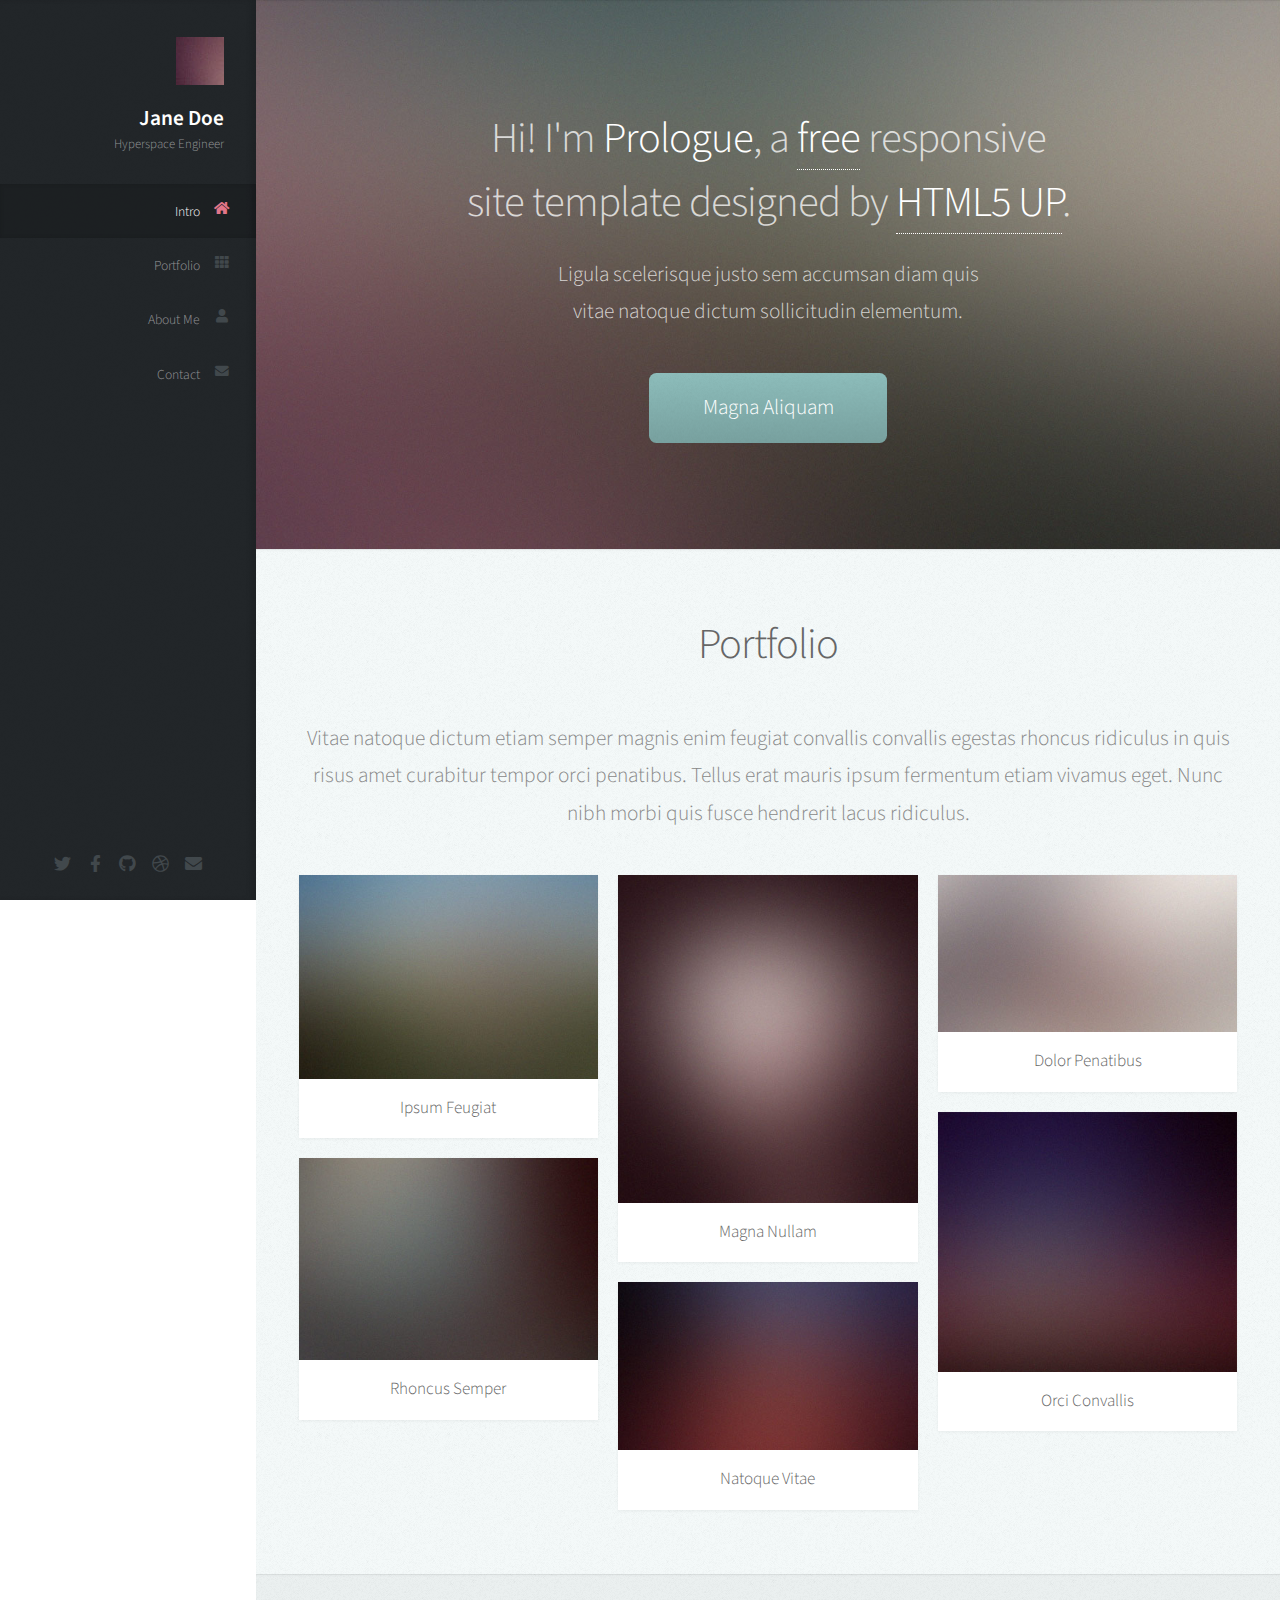
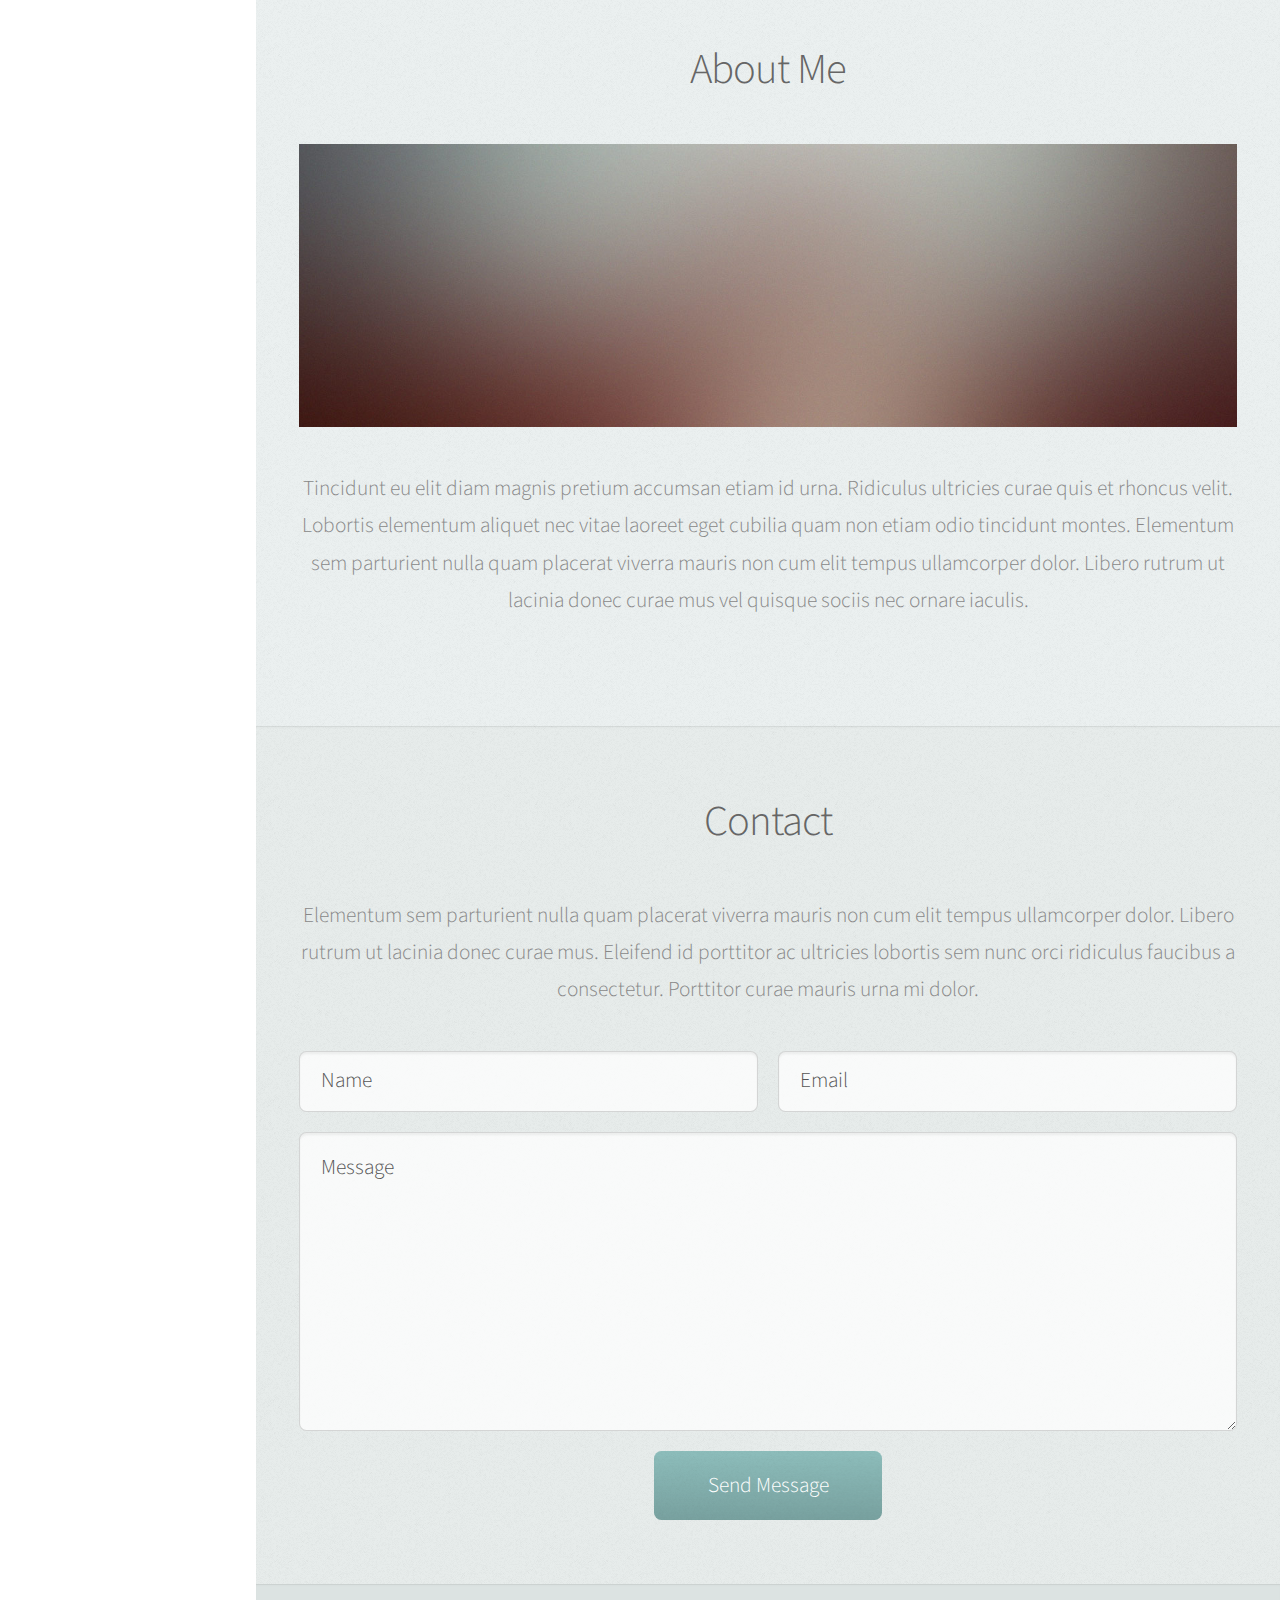
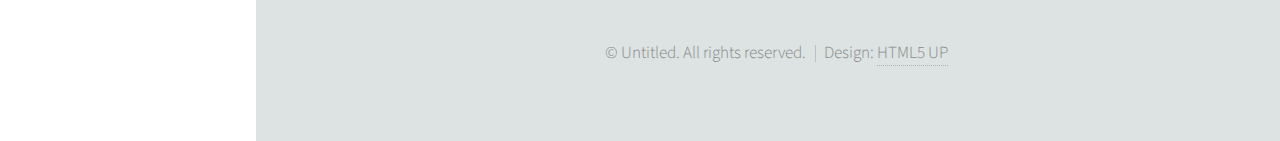
==== commit fea9d267: "New Template" ====
--- a/index.html
+++ b/index.html
@@ -1,12 +1,12 @@
 <!DOCTYPE HTML>
 <!--
-	Directive by HTML5 UP
+	Prologue by HTML5 UP
 	html5up.net | @ajlkn
 	Free for personal and commercial use under the CCA 3.0 license (html5up.net/license)
 -->
 <html>
 	<head>
-		<title>Directive by HTML5 UP</title>
+		<title>Prologue by HTML5 UP</title>
 		<meta charset="utf-8" />
 		<meta name="viewport" content="width=device-width, initial-scale=1, user-scalable=no" />
 		<link rel="stylesheet" href="assets/css/main.css" />
@@ -15,252 +15,190 @@
 
 		<!-- Header -->
 			<div id="header">
-				<span class="logo icon fa-paper-plane"></span>
-				<h1>Hi. This is Directive.</h1>
-				<p>A responsive HTML5 + CSS3 site template designed by <a href="http://html5up.net">HTML5 UP</a>
-				<br />
-				and released for free under the <a href="http://html5up.net/license">Creative Commons license</a>.</p>
+
+				<div class="top">
+
+					<!-- Logo -->
+						<div id="logo">
+							<span class="image avatar48"><img src="images/avatar.jpg" alt="" /></span>
+							<h1 id="title">Jane Doe</h1>
+							<p>Hyperspace Engineer</p>
+						</div>
+
+					<!-- Nav -->
+						<nav id="nav">
+							<ul>
+								<li><a href="#top" id="top-link"><span class="icon solid fa-home">Intro</span></a></li>
+								<li><a href="#portfolio" id="portfolio-link"><span class="icon solid fa-th">Portfolio</span></a></li>
+								<li><a href="#about" id="about-link"><span class="icon solid fa-user">About Me</span></a></li>
+								<li><a href="#contact" id="contact-link"><span class="icon solid fa-envelope">Contact</span></a></li>
+							</ul>
+						</nav>
+
+				</div>
+
+				<div class="bottom">
+
+					<!-- Social Icons -->
+						<ul class="icons">
+							<li><a href="#" class="icon brands fa-twitter"><span class="label">Twitter</span></a></li>
+							<li><a href="#" class="icon brands fa-facebook-f"><span class="label">Facebook</span></a></li>
+							<li><a href="#" class="icon brands fa-github"><span class="label">Github</span></a></li>
+							<li><a href="#" class="icon brands fa-dribbble"><span class="label">Dribbble</span></a></li>
+							<li><a href="#" class="icon solid fa-envelope"><span class="label">Email</span></a></li>
+						</ul>
+
+				</div>
+
 			</div>
 
 		<!-- Main -->
 			<div id="main">
 
-				<header class="major container medium">
-					<h2>We conduct experiments that
-					<br />
-					may or may not seriously
-					<br />
-					break the universe</h2>
-					<!--
-					<p>Tellus erat mauris ipsum fermentum<br />
-					etiam vivamus nunc nibh morbi.</p>
-					-->
-				</header>
-
-				<div class="box alt container">
-					<section class="feature left">
-						<a href="#" class="image icon solid fa-signal"><img src="images/pic01.jpg" alt="" /></a>
-						<div class="content">
-							<h3>The First Thing</h3>
-							<p>Vitae natoque dictum etiam semper magnis enim feugiat amet curabitur tempor orci penatibus. Tellus erat mauris ipsum fermentum etiam vivamus eget. Nunc nibh morbi quis fusce lacus.</p>
-						</div>
-					</section>
-					<section class="feature right">
-						<a href="#" class="image icon solid fa-code"><img src="images/pic02.jpg" alt="" /></a>
-						<div class="content">
-							<h3>The Second Thing</h3>
-							<p>Vitae natoque dictum etiam semper magnis enim feugiat amet curabitur tempor orci penatibus. Tellus erat mauris ipsum fermentum etiam vivamus eget. Nunc nibh morbi quis fusce lacus.</p>
-						</div>
-					</section>
-					<section class="feature left">
-						<a href="#" class="image icon solid fa-mobile-alt"><img src="images/pic03.jpg" alt="" /></a>
-						<div class="content">
-							<h3>The Third Thing</h3>
-							<p>Vitae natoque dictum etiam semper magnis enim feugiat amet curabitur tempor orci penatibus. Tellus erat mauris ipsum fermentum etiam vivamus eget. Nunc nibh morbi quis fusce lacus.</p>
-						</div>
-					</section>
-				</div>
-
-				<!--
-				<div class="box container">
-					<header>
-						<h2>A lot of generic stuff</h2>
-					</header>
-					<section>
-						<header>
-							<h3>Paragraph</h3>
-							<p>This is the subtitle for this particular heading</p>
-						</header>
-						<p>Phasellus nisl nisl, varius id <sup>porttitor sed pellentesque</sup> ac orci. Pellentesque
-						habitant <strong>strong</strong> tristique <b>bold</b> et netus <i>italic</i> malesuada <em>emphasized</em> ac turpis egestas. Morbi
-						leo suscipit ut. Praesent <sub>id turpis vitae</sub> turpis pretium ultricies. Vestibulum sit
-						amet risus elit.</p>
-					</section>
-					<section>
-						<header>
-							<h3>Blockquote</h3>
-						</header>
-						<blockquote>Fringilla nisl. Donec accumsan interdum nisi, quis tincidunt felis sagittis eget.
-						tempus euismod. Vestibulum ante ipsum primis in faucibus.</blockquote>
-					</section>
-					<section>
-						<header>
-							<h3>Divider</h3>
-						</header>
-						<p>Donec consectetur vestibulum dolor et pulvinar. Etiam vel felis enim, at viverra
-						ligula. Ut porttitor sagittis lorem, quis eleifend nisi ornare vel. Praesent nec orci
-						facilisis leo magna. Cras sit amet urna eros, id egestas urna. Quisque aliquam
-						tempus euismod. Vestibulum ante ipsum primis in faucibus orci luctus et ultrices
-						posuere cubilia.</p>
-						<hr />
-						<p>Donec consectetur vestibulum dolor et pulvinar. Etiam vel felis enim, at viverra
-						ligula. Ut porttitor sagittis lorem, quis eleifend nisi ornare vel. Praesent nec orci
-						facilisis leo magna. Cras sit amet urna eros, id egestas urna. Quisque aliquam
-						tempus euismod. Vestibulum ante ipsum primis in faucibus orci luctus et ultrices
-						posuere cubilia.</p>
-					</section>
-					<section>
-						<header>
-							<h3>Unordered List</h3>
-						</header>
-						<ul class="default">
-							<li>Donec consectetur vestibulum dolor et pulvinar. Etiam vel felis enim, at viverra ligula. Ut porttitor sagittis lorem, quis eleifend nisi ornare vel.</li>
-							<li>Donec consectetur vestibulum dolor et pulvinar. Etiam vel felis enim, at viverra ligula. Ut porttitor sagittis lorem, quis eleifend nisi ornare vel.</li>
-							<li>Donec consectetur vestibulum dolor et pulvinar. Etiam vel felis enim, at viverra ligula. Ut porttitor sagittis lorem, quis eleifend nisi ornare vel.</li>
-							<li>Donec consectetur vestibulum dolor et pulvinar. Etiam vel felis enim, at viverra ligula. Ut porttitor sagittis lorem, quis eleifend nisi ornare vel.</li>
-						</ul>
-					</section>
-					<section>
-						<header>
-							<h3>Ordered List</h3>
-						</header>
-						<ol class="default">
-							<li>Donec consectetur vestibulum dolor et pulvinar. Etiam vel felis enim, at viverra ligula. Ut porttitor sagittis lorem, quis eleifend nisi ornare vel.</li>
-							<li>Donec consectetur vestibulum dolor et pulvinar. Etiam vel felis enim, at viverra ligula. Ut porttitor sagittis lorem, quis eleifend nisi ornare vel.</li>
-							<li>Donec consectetur vestibulum dolor et pulvinar. Etiam vel felis enim, at viverra ligula. Ut porttitor sagittis lorem, quis eleifend nisi ornare vel.</li>
-							<li>Donec consectetur vestibulum dolor et pulvinar. Etiam vel felis enim, at viverra ligula. Ut porttitor sagittis lorem, quis eleifend nisi ornare vel.</li>
-						</ol>
-					</section>
-					<section>
-						<header>
-							<h3>Table</h3>
-						</header>
-						<div class="table-wrapper">
-							<table class="default">
-								<thead>
-									<tr>
-										<th>ID</th>
-										<th>Name</th>
-										<th>Description</th>
-										<th>Price</th>
-									</tr>
-								</thead>
-								<tbody>
-									<tr>
-										<td>45815</td>
-										<td>Something</td>
-										<td>Ut porttitor sagittis lorem, quis eleifend nisi ornare vel.</td>
-										<td>29.99</td>
-									</tr>
-									<tr>
-										<td>24524</td>
-										<td>Nothing</td>
-										<td>Ut porttitor sagittis lorem, quis eleifend nisi ornare vel.</td>
-										<td>19.99</td>
-									</tr>
-									<tr>
-										<td>45815</td>
-										<td>Something</td>
-										<td>Ut porttitor sagittis lorem, quis eleifend nisi ornare vel.</td>
-										<td>29.99</td>
-									</tr>
-									<tr>
-										<td>24524</td>
-										<td>Nothing</td>
-										<td>Ut porttitor sagittis lorem, quis eleifend nisi ornare vel.</td>
-										<td>19.99</td>
-									</tr>
-								</tbody>
-								<tfoot>
-									<tr>
-										<td colspan="3"></td>
-										<td>100.00</td>
-									</tr>
-								</tfoot>
-							</table>
-						</div>
-					</section>
-					<section>
-						<header>
-							<h3>Form</h3>
-						</header>
-						<form method="post" action="#">
+				<!-- Intro -->
+					<section id="top" class="one dark cover">
+						<div class="container">
+
+							<header>
+								<h2 class="alt">Hi! I'm <strong>Prologue</strong>, a <a href="http://html5up.net/license">free</a> responsive<br />
+								site template designed by <a href="http://html5up.net">HTML5 UP</a>.</h2>
+								<p>Ligula scelerisque justo sem accumsan diam quis<br />
+								vitae natoque dictum sollicitudin elementum.</p>
+							</header>
+
+							<footer>
+								<a href="#portfolio" class="button scrolly">Magna Aliquam</a>
+							</footer>
+
+						</div>
+					</section>
+
+				<!-- Portfolio -->
+					<section id="portfolio" class="two">
+						<div class="container">
+
+							<header>
+								<h2>Portfolio</h2>
+							</header>
+
+							<p>Vitae natoque dictum etiam semper magnis enim feugiat convallis convallis
+							egestas rhoncus ridiculus in quis risus amet curabitur tempor orci penatibus.
+							Tellus erat mauris ipsum fermentum etiam vivamus eget. Nunc nibh morbi quis
+							fusce hendrerit lacus ridiculus.</p>
+
 							<div class="row">
-								<div class="col-6 col-12-mobilep">
-									<label for="name">Name</label>
-									<input class="text" type="text" name="name" id="name" value="" placeholder="John Doe" />
-								</div>
-								<div class="col-6 col-12-mobilep">
-									<label for="email">Email</label>
-									<input class="text" type="text" name="email" id="email" value="" placeholder="johndoe@domain.tld" />
-								</div>
-								<div class="col-12">
-									<label for="subject">Subject</label>
-									<input class="text" type="text" name="subject" id="subject" value="" placeholder="Enter your subject" />
-								</div>
-								<div class="col-12">
-									<label for="subject">Message</label>
-									<textarea name="message" id="message" placeholder="Enter your message" rows="6"></textarea>
-								</div>
-								<div class="col-12">
-									<ul class="actions special">
-										<li><input type="submit" value="Send" /></li>
-										<li><input type="reset" value="Reset" class="alt" /></li>
-									</ul>
+								<div class="col-4 col-12-mobile">
+									<article class="item">
+										<a href="#" class="image fit"><img src="images/pic02.jpg" alt="" /></a>
+										<header>
+											<h3>Ipsum Feugiat</h3>
+										</header>
+									</article>
+									<article class="item">
+										<a href="#" class="image fit"><img src="images/pic03.jpg" alt="" /></a>
+										<header>
+											<h3>Rhoncus Semper</h3>
+										</header>
+									</article>
+								</div>
+								<div class="col-4 col-12-mobile">
+									<article class="item">
+										<a href="#" class="image fit"><img src="images/pic04.jpg" alt="" /></a>
+										<header>
+											<h3>Magna Nullam</h3>
+										</header>
+									</article>
+									<article class="item">
+										<a href="#" class="image fit"><img src="images/pic05.jpg" alt="" /></a>
+										<header>
+											<h3>Natoque Vitae</h3>
+										</header>
+									</article>
+								</div>
+								<div class="col-4 col-12-mobile">
+									<article class="item">
+										<a href="#" class="image fit"><img src="images/pic06.jpg" alt="" /></a>
+										<header>
+											<h3>Dolor Penatibus</h3>
+										</header>
+									</article>
+									<article class="item">
+										<a href="#" class="image fit"><img src="images/pic07.jpg" alt="" /></a>
+										<header>
+											<h3>Orci Convallis</h3>
+										</header>
+									</article>
 								</div>
 							</div>
-						</form>
-					</section>
-				</div>
-				-->
-
-				<footer class="major container medium">
-					<h3>Get shady with science</h3>
-					<p>Vitae natoque dictum etiam semper magnis enim feugiat amet curabitur tempor orci penatibus. Tellus erat mauris ipsum fermentum etiam vivamus.</p>
-					<ul class="actions special">
-						<li><a href="#" class="button">Join our crew</a></li>
-					</ul>
-				</footer>
+
+						</div>
+					</section>
+
+				<!-- About Me -->
+					<section id="about" class="three">
+						<div class="container">
+
+							<header>
+								<h2>About Me</h2>
+							</header>
+
+							<a href="#" class="image featured"><img src="images/pic08.jpg" alt="" /></a>
+
+							<p>Tincidunt eu elit diam magnis pretium accumsan etiam id urna. Ridiculus
+							ultricies curae quis et rhoncus velit. Lobortis elementum aliquet nec vitae
+							laoreet eget cubilia quam non etiam odio tincidunt montes. Elementum sem
+							parturient nulla quam placerat viverra mauris non cum elit tempus ullamcorper
+							dolor. Libero rutrum ut lacinia donec curae mus vel quisque sociis nec
+							ornare iaculis.</p>
+
+						</div>
+					</section>
+
+				<!-- Contact -->
+					<section id="contact" class="four">
+						<div class="container">
+
+							<header>
+								<h2>Contact</h2>
+							</header>
+
+							<p>Elementum sem parturient nulla quam placerat viverra
+							mauris non cum elit tempus ullamcorper dolor. Libero rutrum ut lacinia
+							donec curae mus. Eleifend id porttitor ac ultricies lobortis sem nunc
+							orci ridiculus faucibus a consectetur. Porttitor curae mauris urna mi dolor.</p>
+
+							<form method="post" action="#">
+								<div class="row">
+									<div class="col-6 col-12-mobile"><input type="text" name="name" placeholder="Name" /></div>
+									<div class="col-6 col-12-mobile"><input type="text" name="email" placeholder="Email" /></div>
+									<div class="col-12">
+										<textarea name="message" placeholder="Message"></textarea>
+									</div>
+									<div class="col-12">
+										<input type="submit" value="Send Message" />
+									</div>
+								</div>
+							</form>
+
+						</div>
+					</section>
 
 			</div>
 
 		<!-- Footer -->
 			<div id="footer">
-				<div class="container medium">
-
-					<header class="major last">
-						<h2>Questions or comments?</h2>
-					</header>
-
-					<p>Vitae natoque dictum etiam semper magnis enim feugiat amet curabitur tempor
-					orci penatibus. Tellus erat mauris ipsum fermentum etiam vivamus.</p>
-
-					<form method="post" action="#">
-						<div class="row">
-							<div class="col-6 col-12-mobilep">
-								<input type="text" name="name" placeholder="Name" />
-							</div>
-							<div class="col-6 col-12-mobilep">
-								<input type="email" name="email" placeholder="Email" />
-							</div>
-							<div class="col-12">
-								<textarea name="message" placeholder="Message" rows="6"></textarea>
-							</div>
-							<div class="col-12">
-								<ul class="actions special">
-									<li><input type="submit" value="Send Message" /></li>
-								</ul>
-							</div>
-						</div>
-					</form>
-
-					<ul class="icons">
-						<li><a href="#" class="icon brands fa-twitter"><span class="label">Twitter</span></a></li>
-						<li><a href="#" class="icon brands fa-facebook-f"><span class="label">Facebook</span></a></li>
-						<li><a href="#" class="icon brands fa-instagram"><span class="label">Instagram</span></a></li>
-						<li><a href="#" class="icon brands fa-github"><span class="label">Github</span></a></li>
-						<li><a href="#" class="icon brands fa-dribbble"><span class="label">Dribbble</span></a></li>
-					</ul>
-
+
+				<!-- Copyright -->
 					<ul class="copyright">
 						<li>&copy; Untitled. All rights reserved.</li><li>Design: <a href="http://html5up.net">HTML5 UP</a></li>
 					</ul>
 
-				</div>
 			</div>
 
 		<!-- Scripts -->
 			<script src="assets/js/jquery.min.js"></script>
+			<script src="assets/js/jquery.scrolly.min.js"></script>
+			<script src="assets/js/jquery.scrollex.min.js"></script>
 			<script src="assets/js/browser.min.js"></script>
 			<script src="assets/js/breakpoints.min.js"></script>
 			<script src="assets/js/util.js"></script>
--- a/assets/css/main.css
+++ b/assets/css/main.css
@@ -1,8 +1,8 @@
 @import url("fontawesome-all.min.css");
-@import url("https://fonts.googleapis.com/css?family=Source+Sans+Pro:300,300italic,400,400italic,600,600italic,700,700italic");
+@import url("https://fonts.googleapis.com/css?family=Source+Sans+Pro:300,300italic,400,600");
 
 /*
-	Directive by HTML5 UP
+	Prologue by HTML5 UP
 	html5up.net | @ajlkn
 	Free for personal and commercial use under the CCA 3.0 license (html5up.net/license)
 */
@@ -82,12 +82,13 @@
 		box-sizing: inherit;
 	}
 
-	html, body {
-		height: 100%;
-	}
-
 	body {
-		background: #ffffff;
+		background: #fff;
+		font-family: 'Source Sans Pro', sans-serif;
+		font-size: 19pt;
+		font-weight: 300;
+		line-height: 1.75em;
+		color: #888;
 	}
 
 		body.is-preload *, body.is-preload *:before, body.is-preload *:after {
@@ -101,86 +102,112 @@
 			transition: none !important;
 		}
 
-	body, input, select, textarea {
-		color: #6e6e6e;
+	input, textarea, select {
 		font-family: 'Source Sans Pro', sans-serif;
-		font-size: 16pt;
-		font-weight: 400;
+		font-size: 19pt;
+		font-weight: 300;
 		line-height: 1.75em;
-	}
-
-	a {
-		-moz-transition: color 0.2s ease-in-out, border-bottom-color 0.2s ease-in-out;
-		-webkit-transition: color 0.2s ease-in-out, border-bottom-color 0.2s ease-in-out;
-		-ms-transition: color 0.2s ease-in-out, border-bottom-color 0.2s ease-in-out;
-		transition: color 0.2s ease-in-out, border-bottom-color 0.2s ease-in-out;
-		border-bottom: dotted 1px;
-		color: #4eb980;
+		color: #888;
+	}
+
+	h1, h2, h3, h4, h5, h6 {
+		font-weight: 300;
+		color: #666;
+		line-height: 1.5em;
+	}
+
+	h1 a, h2 a, h3 a, h4 a, h5 a, h6 a {
+		color: inherit;
 		text-decoration: none;
 	}
 
-		a:hover {
-			border-bottom-color: transparent;
-		}
+		h1 a strong, h2 a strong, h3 a strong, h4 a strong, h5 a strong, h6 a strong {
+			color: #333;
+		}
+
+	h2 {
+		font-size: 2em;
+		letter-spacing: -1px;
+	}
+
+		h2.alt {
+			color: #888;
+		}
+
+			h2.alt strong {
+				color: #666;
+			}
+
+	h3 {
+		font-size: 1.5em;
+	}
+
+	header {
+		margin: 0 0 2em 0;
+	}
+
+		header > p {
+			margin: 1em 0 0 0;
+		}
+
+	footer {
+		margin: 2em 0 0 0;
+	}
 
 	strong, b {
-		font-weight: 600;
-		color: #5b5b5b;
+		font-weight: 300;
+		color: #666;
 	}
 
 	em, i {
 		font-style: italic;
 	}
 
-	p, ul, ol, dl, table, blockquote, form {
-		margin: 0 0 2em 0;
-	}
-
-	h1, h2, h3, h4, h5, h6 {
-		color: #5b5b5b;
-		font-weight: 700;
-		letter-spacing: 0.125em;
-		line-height: 1.75em;
-		margin-bottom: 1em;
-		text-transform: uppercase;
-		text-align: center;
-	}
-
-		h1 a, h2 a, h3 a, h4 a, h5 a, h6 a {
-			color: inherit;
-			text-decoration: none;
-		}
-
-	h2 {
-		font-size: 1.75em;
-	}
-
-	h3 {
-		font-size: 1.5em;
-	}
+	a {
+		text-decoration: none;
+		color: inherit;
+		border-bottom: dotted 1px rgba(128, 128, 128, 0.5);
+		-moz-transition: color 0.35s ease-in-out, border-bottom-color 0.35s ease-in-out;
+		-webkit-transition: color 0.35s ease-in-out, border-bottom-color 0.35s ease-in-out;
+		-ms-transition: color 0.35s ease-in-out, border-bottom-color 0.35s ease-in-out;
+		transition: color 0.35s ease-in-out, border-bottom-color 0.35s ease-in-out;
+		outline: 0;
+	}
+
+		a:hover {
+			color: #E27689;
+			border-bottom-color: rgba(255, 255, 255, 0);
+		}
 
 	sub {
-		font-size: 0.8em;
 		position: relative;
 		top: 0.5em;
+		font-size: 0.8em;
 	}
 
 	sup {
-		font-size: 0.8em;
 		position: relative;
 		top: -0.5em;
+		font-size: 0.8em;
 	}
 
 	hr {
 		border: 0;
-		border-top: solid 1px rgba(224, 224, 224, 0.75);
-		margin-bottom: 1.5em;
+		border-top: solid 1px #ddd;
 	}
 
 	blockquote {
-		border-left: solid 0.5em rgba(224, 224, 224, 0.75);
+		border-left: solid 0.5em #ddd;
+		padding: 1em 0 1em 2em;
 		font-style: italic;
-		padding: 1em 0 1em 2em;
+	}
+
+	p, ul, ol, dl, table {
+		margin-bottom: 2em;
+	}
+
+	br.clear {
+		clear: both;
 	}
 
 /* Container */
@@ -188,41 +215,37 @@
 	.container {
 		margin: 0 auto;
 		max-width: 100%;
-		width: 51em;
-	}
-
-		.container.medium {
-			width: 38.25em;
-		}
-
-		@media screen and (max-width: 1280px) {
+		width: 1400px;
+	}
+
+		@media screen and (min-width: 961px) and (max-width: 1880px) {
 
 			.container {
-				width: 48em;
-			}
-
-				.container.medium {
-					width: 36em;
-				}
-
-		}
-
-		@media screen and (max-width: 980px) {
+				width: 1200px;
+			}
+
+		}
+
+		@media screen and (min-width: 961px) and (max-width: 1620px) {
 
 			.container {
-				width: 95%;
-			}
-
-				.container.medium {
-					width: 71.25%;
-				}
-
-		}
-
-		@media screen and (max-width: 840px) {
+				width: 960px;
+			}
+
+		}
+
+		@media screen and (min-width: 961px) and (max-width: 1320px) {
 
 			.container {
-				width: 95% !important;
+				width: 100%;
+			}
+
+		}
+
+		@media screen and (max-width: 960px) {
+
+			.container {
+				width: 100%;
 			}
 
 		}
@@ -230,15 +253,7 @@
 		@media screen and (max-width: 736px) {
 
 			.container {
-				width: 90% !important;
-			}
-
-		}
-
-		@media screen and (max-width: 480px) {
-
-			.container {
-				width: 100% !important;
+				width: 100%;
 			}
 
 		}
@@ -402,91 +417,91 @@
 				}
 
 		.row.gtr-25 {
-			margin-top: -7.5px;
-			margin-left: -7.5px;
+			margin-top: -10px;
+			margin-left: -10px;
 		}
 
 			.row.gtr-25 > * {
-				padding: 7.5px 0 0 7.5px;
+				padding: 10px 0 0 10px;
 			}
 
 			.row.gtr-25.gtr-uniform {
-				margin-top: -7.5px;
+				margin-top: -10px;
 			}
 
 				.row.gtr-25.gtr-uniform > * {
-					padding-top: 7.5px;
+					padding-top: 10px;
 				}
 
 		.row.gtr-50 {
-			margin-top: -15px;
-			margin-left: -15px;
+			margin-top: -20px;
+			margin-left: -20px;
 		}
 
 			.row.gtr-50 > * {
-				padding: 15px 0 0 15px;
+				padding: 20px 0 0 20px;
 			}
 
 			.row.gtr-50.gtr-uniform {
-				margin-top: -15px;
+				margin-top: -20px;
 			}
 
 				.row.gtr-50.gtr-uniform > * {
-					padding-top: 15px;
+					padding-top: 20px;
 				}
 
 		.row {
-			margin-top: -30px;
-			margin-left: -30px;
+			margin-top: -40px;
+			margin-left: -40px;
 		}
 
 			.row > * {
-				padding: 30px 0 0 30px;
+				padding: 40px 0 0 40px;
 			}
 
 			.row.gtr-uniform {
-				margin-top: -30px;
+				margin-top: -40px;
 			}
 
 				.row.gtr-uniform > * {
-					padding-top: 30px;
+					padding-top: 40px;
 				}
 
 		.row.gtr-150 {
-			margin-top: -45px;
-			margin-left: -45px;
-		}
-
-			.row.gtr-150 > * {
-				padding: 45px 0 0 45px;
-			}
-
-			.row.gtr-150.gtr-uniform {
-				margin-top: -45px;
-			}
-
-				.row.gtr-150.gtr-uniform > * {
-					padding-top: 45px;
-				}
-
-		.row.gtr-200 {
 			margin-top: -60px;
 			margin-left: -60px;
 		}
 
+			.row.gtr-150 > * {
+				padding: 60px 0 0 60px;
+			}
+
+			.row.gtr-150.gtr-uniform {
+				margin-top: -60px;
+			}
+
+				.row.gtr-150.gtr-uniform > * {
+					padding-top: 60px;
+				}
+
+		.row.gtr-200 {
+			margin-top: -80px;
+			margin-left: -80px;
+		}
+
 			.row.gtr-200 > * {
-				padding: 60px 0 0 60px;
+				padding: 80px 0 0 80px;
 			}
 
 			.row.gtr-200.gtr-uniform {
-				margin-top: -60px;
+				margin-top: -80px;
 			}
 
 				.row.gtr-200.gtr-uniform > * {
-					padding-top: 60px;
-				}
-
-		@media screen and (max-width: 1680px) {
+					padding-top: 80px;
+				}
+
+		@media screen and (min-width: 961px) and (max-width: 1880px) {
 
 			.row {
 				display: flex;
@@ -645,93 +660,93 @@
 						}
 
 				.row.gtr-25 {
-					margin-top: -7.5px;
-					margin-left: -7.5px;
+					margin-top: -10px;
+					margin-left: -10px;
 				}
 
 					.row.gtr-25 > * {
-						padding: 7.5px 0 0 7.5px;
+						padding: 10px 0 0 10px;
 					}
 
 					.row.gtr-25.gtr-uniform {
-						margin-top: -7.5px;
+						margin-top: -10px;
 					}
 
 						.row.gtr-25.gtr-uniform > * {
-							padding-top: 7.5px;
+							padding-top: 10px;
 						}
 
 				.row.gtr-50 {
-					margin-top: -15px;
-					margin-left: -15px;
+					margin-top: -20px;
+					margin-left: -20px;
 				}
 
 					.row.gtr-50 > * {
-						padding: 15px 0 0 15px;
+						padding: 20px 0 0 20px;
 					}
 
 					.row.gtr-50.gtr-uniform {
-						margin-top: -15px;
+						margin-top: -20px;
 					}
 
 						.row.gtr-50.gtr-uniform > * {
-							padding-top: 15px;
+							padding-top: 20px;
 						}
 
 				.row {
-					margin-top: -30px;
-					margin-left: -30px;
+					margin-top: -40px;
+					margin-left: -40px;
 				}
 
 					.row > * {
-						padding: 30px 0 0 30px;
+						padding: 40px 0 0 40px;
 					}
 
 					.row.gtr-uniform {
-						margin-top: -30px;
+						margin-top: -40px;
 					}
 
 						.row.gtr-uniform > * {
-							padding-top: 30px;
+							padding-top: 40px;
 						}
 
 				.row.gtr-150 {
-					margin-top: -45px;
-					margin-left: -45px;
-				}
-
-					.row.gtr-150 > * {
-						padding: 45px 0 0 45px;
-					}
-
-					.row.gtr-150.gtr-uniform {
-						margin-top: -45px;
-					}
-
-						.row.gtr-150.gtr-uniform > * {
-							padding-top: 45px;
-						}
-
-				.row.gtr-200 {
 					margin-top: -60px;
 					margin-left: -60px;
 				}
 
+					.row.gtr-150 > * {
+						padding: 60px 0 0 60px;
+					}
+
+					.row.gtr-150.gtr-uniform {
+						margin-top: -60px;
+					}
+
+						.row.gtr-150.gtr-uniform > * {
+							padding-top: 60px;
+						}
+
+				.row.gtr-200 {
+					margin-top: -80px;
+					margin-left: -80px;
+				}
+
 					.row.gtr-200 > * {
-						padding: 60px 0 0 60px;
+						padding: 80px 0 0 80px;
 					}
 
 					.row.gtr-200.gtr-uniform {
-						margin-top: -60px;
+						margin-top: -80px;
 					}
 
 						.row.gtr-200.gtr-uniform > * {
-							padding-top: 60px;
-						}
-
-		}
-
-		@media screen and (max-width: 1280px) {
+							padding-top: 80px;
+						}
+
+		}
+
+		@media screen and (min-width: 961px) and (max-width: 1620px) {
 
 			.row {
 				display: flex;
@@ -890,93 +905,93 @@
 						}
 
 				.row.gtr-25 {
-					margin-top: -7.5px;
-					margin-left: -7.5px;
+					margin-top: -10px;
+					margin-left: -10px;
 				}
 
 					.row.gtr-25 > * {
-						padding: 7.5px 0 0 7.5px;
+						padding: 10px 0 0 10px;
 					}
 
 					.row.gtr-25.gtr-uniform {
-						margin-top: -7.5px;
+						margin-top: -10px;
 					}
 
 						.row.gtr-25.gtr-uniform > * {
-							padding-top: 7.5px;
+							padding-top: 10px;
 						}
 
 				.row.gtr-50 {
-					margin-top: -15px;
-					margin-left: -15px;
+					margin-top: -20px;
+					margin-left: -20px;
 				}
 
 					.row.gtr-50 > * {
-						padding: 15px 0 0 15px;
+						padding: 20px 0 0 20px;
 					}
 
 					.row.gtr-50.gtr-uniform {
-						margin-top: -15px;
+						margin-top: -20px;
 					}
 
 						.row.gtr-50.gtr-uniform > * {
-							padding-top: 15px;
+							padding-top: 20px;
 						}
 
 				.row {
-					margin-top: -30px;
-					margin-left: -30px;
+					margin-top: -40px;
+					margin-left: -40px;
 				}
 
 					.row > * {
-						padding: 30px 0 0 30px;
+						padding: 40px 0 0 40px;
 					}
 
 					.row.gtr-uniform {
-						margin-top: -30px;
+						margin-top: -40px;
 					}
 
 						.row.gtr-uniform > * {
-							padding-top: 30px;
+							padding-top: 40px;
 						}
 
 				.row.gtr-150 {
-					margin-top: -45px;
-					margin-left: -45px;
-				}
-
-					.row.gtr-150 > * {
-						padding: 45px 0 0 45px;
-					}
-
-					.row.gtr-150.gtr-uniform {
-						margin-top: -45px;
-					}
-
-						.row.gtr-150.gtr-uniform > * {
-							padding-top: 45px;
-						}
-
-				.row.gtr-200 {
 					margin-top: -60px;
 					margin-left: -60px;
 				}
 
+					.row.gtr-150 > * {
+						padding: 60px 0 0 60px;
+					}
+
+					.row.gtr-150.gtr-uniform {
+						margin-top: -60px;
+					}
+
+						.row.gtr-150.gtr-uniform > * {
+							padding-top: 60px;
+						}
+
+				.row.gtr-200 {
+					margin-top: -80px;
+					margin-left: -80px;
+				}
+
 					.row.gtr-200 > * {
-						padding: 60px 0 0 60px;
+						padding: 80px 0 0 80px;
 					}
 
 					.row.gtr-200.gtr-uniform {
-						margin-top: -60px;
+						margin-top: -80px;
 					}
 
 						.row.gtr-200.gtr-uniform > * {
-							padding-top: 60px;
-						}
-
-		}
-
-		@media screen and (max-width: 980px) {
+							padding-top: 80px;
+						}
+
+		}
+
+		@media screen and (min-width: 961px) and (max-width: 1320px) {
 
 			.row {
 				display: flex;
@@ -1135,93 +1150,93 @@
 						}
 
 				.row.gtr-25 {
-					margin-top: -7.5px;
-					margin-left: -7.5px;
+					margin-top: -5px;
+					margin-left: -5px;
 				}
 
 					.row.gtr-25 > * {
-						padding: 7.5px 0 0 7.5px;
+						padding: 5px 0 0 5px;
 					}
 
 					.row.gtr-25.gtr-uniform {
-						margin-top: -7.5px;
+						margin-top: -5px;
 					}
 
 						.row.gtr-25.gtr-uniform > * {
-							padding-top: 7.5px;
+							padding-top: 5px;
 						}
 
 				.row.gtr-50 {
-					margin-top: -15px;
-					margin-left: -15px;
+					margin-top: -10px;
+					margin-left: -10px;
 				}
 
 					.row.gtr-50 > * {
-						padding: 15px 0 0 15px;
+						padding: 10px 0 0 10px;
 					}
 
 					.row.gtr-50.gtr-uniform {
-						margin-top: -15px;
+						margin-top: -10px;
 					}
 
 						.row.gtr-50.gtr-uniform > * {
-							padding-top: 15px;
+							padding-top: 10px;
 						}
 
 				.row {
+					margin-top: -20px;
+					margin-left: -20px;
+				}
+
+					.row > * {
+						padding: 20px 0 0 20px;
+					}
+
+					.row.gtr-uniform {
+						margin-top: -20px;
+					}
+
+						.row.gtr-uniform > * {
+							padding-top: 20px;
+						}
+
+				.row.gtr-150 {
 					margin-top: -30px;
 					margin-left: -30px;
 				}
 
-					.row > * {
+					.row.gtr-150 > * {
 						padding: 30px 0 0 30px;
 					}
 
-					.row.gtr-uniform {
+					.row.gtr-150.gtr-uniform {
 						margin-top: -30px;
 					}
 
-						.row.gtr-uniform > * {
+						.row.gtr-150.gtr-uniform > * {
 							padding-top: 30px;
 						}
 
-				.row.gtr-150 {
-					margin-top: -45px;
-					margin-left: -45px;
-				}
-
-					.row.gtr-150 > * {
-						padding: 45px 0 0 45px;
-					}
-
-					.row.gtr-150.gtr-uniform {
-						margin-top: -45px;
-					}
-
-						.row.gtr-150.gtr-uniform > * {
-							padding-top: 45px;
-						}
-
 				.row.gtr-200 {
-					margin-top: -60px;
-					margin-left: -60px;
+					margin-top: -40px;
+					margin-left: -40px;
 				}
 
 					.row.gtr-200 > * {
-						padding: 60px 0 0 60px;
+						padding: 40px 0 0 40px;
 					}
 
 					.row.gtr-200.gtr-uniform {
-						margin-top: -60px;
+						margin-top: -40px;
 					}
 
 						.row.gtr-200.gtr-uniform > * {
-							padding-top: 60px;
-						}
-
-		}
-
-		@media screen and (max-width: 840px) {
+							padding-top: 40px;
+						}
+
+		}
+
+		@media screen and (max-width: 960px) {
 
 			.row {
 				display: flex;
@@ -1625,251 +1640,6 @@
 						}
 
 				.row.gtr-25 {
-					margin-top: -57.5px;
-					margin-left: -5px;
-				}
-
-					.row.gtr-25 > * {
-						padding: 57.5px 0 0 5px;
-					}
-
-					.row.gtr-25.gtr-uniform {
-						margin-top: -5px;
-					}
-
-						.row.gtr-25.gtr-uniform > * {
-							padding-top: 5px;
-						}
-
-				.row.gtr-50 {
-					margin-top: -115px;
-					margin-left: -10px;
-				}
-
-					.row.gtr-50 > * {
-						padding: 115px 0 0 10px;
-					}
-
-					.row.gtr-50.gtr-uniform {
-						margin-top: -10px;
-					}
-
-						.row.gtr-50.gtr-uniform > * {
-							padding-top: 10px;
-						}
-
-				.row {
-					margin-top: -230px;
-					margin-left: -20px;
-				}
-
-					.row > * {
-						padding: 230px 0 0 20px;
-					}
-
-					.row.gtr-uniform {
-						margin-top: -20px;
-					}
-
-						.row.gtr-uniform > * {
-							padding-top: 20px;
-						}
-
-				.row.gtr-150 {
-					margin-top: -345px;
-					margin-left: -30px;
-				}
-
-					.row.gtr-150 > * {
-						padding: 345px 0 0 30px;
-					}
-
-					.row.gtr-150.gtr-uniform {
-						margin-top: -30px;
-					}
-
-						.row.gtr-150.gtr-uniform > * {
-							padding-top: 30px;
-						}
-
-				.row.gtr-200 {
-					margin-top: -460px;
-					margin-left: -40px;
-				}
-
-					.row.gtr-200 > * {
-						padding: 460px 0 0 40px;
-					}
-
-					.row.gtr-200.gtr-uniform {
-						margin-top: -40px;
-					}
-
-						.row.gtr-200.gtr-uniform > * {
-							padding-top: 40px;
-						}
-
-		}
-
-		@media screen and (max-width: 480px) {
-
-			.row {
-				display: flex;
-				flex-wrap: wrap;
-				box-sizing: border-box;
-				align-items: stretch;
-			}
-
-				.row > * {
-					box-sizing: border-box;
-				}
-
-				.row.gtr-uniform > * > :last-child {
-					margin-bottom: 0;
-				}
-
-				.row.aln-left {
-					justify-content: flex-start;
-				}
-
-				.row.aln-center {
-					justify-content: center;
-				}
-
-				.row.aln-right {
-					justify-content: flex-end;
-				}
-
-				.row.aln-top {
-					align-items: flex-start;
-				}
-
-				.row.aln-middle {
-					align-items: center;
-				}
-
-				.row.aln-bottom {
-					align-items: flex-end;
-				}
-
-				.row > .imp-mobilep {
-					order: -1;
-				}
-
-				.row > .col-1-mobilep {
-					width: 8.33333%;
-				}
-
-				.row > .off-1-mobilep {
-					margin-left: 8.33333%;
-				}
-
-				.row > .col-2-mobilep {
-					width: 16.66667%;
-				}
-
-				.row > .off-2-mobilep {
-					margin-left: 16.66667%;
-				}
-
-				.row > .col-3-mobilep {
-					width: 25%;
-				}
-
-				.row > .off-3-mobilep {
-					margin-left: 25%;
-				}
-
-				.row > .col-4-mobilep {
-					width: 33.33333%;
-				}
-
-				.row > .off-4-mobilep {
-					margin-left: 33.33333%;
-				}
-
-				.row > .col-5-mobilep {
-					width: 41.66667%;
-				}
-
-				.row > .off-5-mobilep {
-					margin-left: 41.66667%;
-				}
-
-				.row > .col-6-mobilep {
-					width: 50%;
-				}
-
-				.row > .off-6-mobilep {
-					margin-left: 50%;
-				}
-
-				.row > .col-7-mobilep {
-					width: 58.33333%;
-				}
-
-				.row > .off-7-mobilep {
-					margin-left: 58.33333%;
-				}
-
-				.row > .col-8-mobilep {
-					width: 66.66667%;
-				}
-
-				.row > .off-8-mobilep {
-					margin-left: 66.66667%;
-				}
-
-				.row > .col-9-mobilep {
-					width: 75%;
-				}
-
-				.row > .off-9-mobilep {
-					margin-left: 75%;
-				}
-
-				.row > .col-10-mobilep {
-					width: 83.33333%;
-				}
-
-				.row > .off-10-mobilep {
-					margin-left: 83.33333%;
-				}
-
-				.row > .col-11-mobilep {
-					width: 91.66667%;
-				}
-
-				.row > .off-11-mobilep {
-					margin-left: 91.66667%;
-				}
-
-				.row > .col-12-mobilep {
-					width: 100%;
-				}
-
-				.row > .off-12-mobilep {
-					margin-left: 100%;
-				}
-
-				.row.gtr-0 {
-					margin-top: 0px;
-					margin-left: 0px;
-				}
-
-					.row.gtr-0 > * {
-						padding: 0px 0 0 0px;
-					}
-
-					.row.gtr-0.gtr-uniform {
-						margin-top: 0px;
-					}
-
-						.row.gtr-0.gtr-uniform > * {
-							padding-top: 0px;
-						}
-
-				.row.gtr-25 {
 					margin-top: -5px;
 					margin-left: -5px;
 				}
@@ -1956,308 +1726,280 @@
 
 		}
 
-/* Section/Article */
-
-	section.special, article.special {
-		text-align: center;
-	}
-
-	header {
-		text-align: center;
-	}
-
-		header p {
-			position: relative;
-			top: -1em;
-			color: #888888;
-			text-transform: uppercase;
-			letter-spacing: 0.075em;
-		}
-
-		header.major {
-			border-bottom-width: 1px;
-			border-color: rgba(224, 224, 224, 0.75);
-			border-style: solid;
-			border-top-width: 1px;
-			margin-bottom: 6em;
-			padding: 4em 0;
-			position: relative;
-		}
-
-			header.major:before, header.major:after {
-				background: rgba(224, 224, 224, 0.75);
-				content: '';
-				display: block;
-				height: 1px;
-				left: 0;
-				position: absolute;
-				width: 100%;
-			}
-
-			header.major:before {
-				top: 10px;
-			}
-
-			header.major:after {
-				bottom: 10px;
-			}
-
-			header.major h2 {
-				margin: 0;
-			}
-
-			header.major p {
-				top: 0;
-				margin: 1.5em 0 0 0;
-				padding: 1.5em 1.5em 0 1.5em;
-				font-size: 1.5em;
-				line-height: 1.75em;
-				border-top: solid 1px rgba(224, 224, 224, 0.75);
-				display: inline-block;
-			}
-
-			header.major.last {
-				border-bottom: 0;
-				margin-bottom: 0;
-				padding-bottom: 0;
-			}
-
-				header.major.last:after {
-					display: none;
-				}
-
-				header.major.last h2 {
-					margin-bottom: 1em;
-				}
-
-	footer {
-		text-align: center;
-	}
-
-		footer.major {
-			border-bottom-width: 1px;
-			border-color: rgba(224, 224, 224, 0.75);
-			border-style: solid;
-			border-top-width: 1px;
-			margin-top: 6em;
-			padding: 4em 0;
-			position: relative;
-		}
-
-			footer.major:before, footer.major:after {
-				background: rgba(224, 224, 224, 0.75);
-				content: '';
-				display: block;
-				height: 1px;
-				left: 0;
-				position: absolute;
-				width: 100%;
-			}
-
-			footer.major:before {
-				top: 10px;
-			}
-
-			footer.major:after {
-				bottom: 10px;
-			}
-
-/* Form */
-
-	label {
-		display: block;
-		color: #5b5b5b;
-		font-size: 0.8em;
-		font-weight: 700;
-		letter-spacing: 0.125em;
-		line-height: 1.75em;
-		text-transform: uppercase;
-		margin: 0 0 0.5em 0;
-	}
-
-	input[type="text"],
-	input[type="password"],
-	input[type="email"],
-	select,
-	textarea {
-		-moz-appearance: none;
-		-webkit-appearance: none;
-		-ms-appearance: none;
-		appearance: none;
-		-moz-transition: background-color 0.2s ease-in-out;
-		-webkit-transition: background-color 0.2s ease-in-out;
-		-ms-transition: background-color 0.2s ease-in-out;
-		transition: background-color 0.2s ease-in-out;
-		background: none;
-		border-radius: 4px;
+/* Sections/Article */
+
+	section, article {
+		margin-bottom: 3em;
+	}
+
+		section > :last-child,
+		section > .container, section:last-child, article > :last-child,
+		article > .container, article:last-child {
+			margin-bottom: 0;
+		}
+
+		.row > section, .row > article {
+			margin-bottom: 0;
+		}
+
+/* Image */
+
+	.image {
+		display: inline-block;
 		border: 0;
-		border: solid 1px rgba(224, 224, 224, 0.75);
-		color: inherit;
-		display: block;
-		outline: 0;
-		padding: 0.75em;
-		text-decoration: none;
-		width: 100%;
-		opacity: 1;
-	}
-
-		input[type="text"]:focus,
-		input[type="password"]:focus,
-		input[type="email"]:focus,
-		select:focus,
-		textarea:focus {
-			background: rgba(224, 224, 224, 0.15);
-			border-color: #4eb980;
-		}
-
-	input[type="text"],
-	input[type="password"],
-	input[type="email"],
-	select {
-		line-height: 1em;
-	}
-
-	select {
-		background-image: url("data:image/svg+xml;charset=utf8,%3Csvg xmlns='http://www.w3.org/2000/svg' width='40' height='40' preserveAspectRatio='none' viewBox='0 0 40 40'%3E%3Cpath d='M9.4,12.3l10.4,10.4l10.4-10.4c0.2-0.2,0.5-0.4,0.9-0.4c0.3,0,0.6,0.1,0.9,0.4l3.3,3.3c0.2,0.2,0.4,0.5,0.4,0.9 c0,0.4-0.1,0.6-0.4,0.9L20.7,31.9c-0.2,0.2-0.5,0.4-0.9,0.4c-0.3,0-0.6-0.1-0.9-0.4L4.3,17.3c-0.2-0.2-0.4-0.5-0.4-0.9 c0-0.4,0.1-0.6,0.4-0.9l3.3-3.3c0.2-0.2,0.5-0.4,0.9-0.4S9.1,12.1,9.4,12.3z' fill='rgba(224, 224, 224, 0.75)' /%3E%3C/svg%3E");
-		background-size: 1.25em;
-		background-repeat: no-repeat;
-		background-position: calc(100% - 1em) center;
-		padding-right: 1.5em;
-		text-overflow: ellipsis;
-	}
-
-		select option {
-			color: #5b5b5b;
-			background: #ffffff;
-		}
-
-		select:focus::-ms-value {
-			background-color: transparent;
-		}
-
-		select::-ms-expand {
-			display: none;
-		}
-
-	textarea {
-		padding: 0.5em 0.75em;
-	}
-
-	::-webkit-input-placeholder {
-		color: inherit;
-		opacity: 0.5;
-		position: relative;
-		top: 3px;
-	}
-
-	:-moz-placeholder {
-		color: inherit;
-		opacity: 0.5;
-	}
-
-	::-moz-placeholder {
-		color: inherit;
-		opacity: 0.5;
-	}
-
-	:-ms-input-placeholder {
-		color: inherit;
-		opacity: 0.5;
-	}
-
-/* Image */
-
-	.image {
-		border: 0;
-		display: inline-block;
-		position: relative;
-	}
-
-		.image:after {
-			-moz-transition: opacity 0.25s ease-in-out;
-			-webkit-transition: opacity 0.25s ease-in-out;
-			-ms-transition: opacity 0.25s ease-in-out;
-			transition: opacity 0.25s ease-in-out;
-			background-image: url("images/overlay.png");
-			content: '';
-			display: block;
-			height: 100%;
-			left: 0;
-			opacity: 0.2;
-			position: absolute;
-			top: 0;
-			width: 100%;
-		}
+	}
 
 		.image img {
 			display: block;
-		}
+			width: 100%;
+		}
+
+		.image.avatar48 {
+			width: 48px;
+			height: 48px;
+			background: #f00;
+		}
+
+			.image.avatar48 img {
+				width: 48px;
+				height: 48px;
+			}
 
 		.image.fit {
 			display: block;
-		}
-
-			.image.fit img {
-				display: block;
-				width: 100%;
-			}
-
-		.image.feature {
+			width: 100%;
+		}
+
+		.image.featured {
+			display: block;
+			width: 100%;
+			margin: 0 0 2em 0;
+		}
+
+		.image.left {
+			float: left;
+			margin: 0 2em 2em 0;
+		}
+
+		.image.centered {
 			display: block;
 			margin: 0 0 2em 0;
 		}
 
-			.image.feature img {
-				display: block;
-				width: 100%;
-			}
-
-		.image.icon {
-			-moz-perspective: 500px;
-			-webkit-perspective: 500px;
-			-ms-perspective: 500px;
-			perspective: 500px;
-		}
-
-			.image.icon:before {
-				-moz-transition: -moz-transform 0.1s ease-in-out, font-size 0.1s ease-in-out;
-				-webkit-transition: -webkit-transform 0.1s ease-in-out, font-size 0.1s ease-in-out;
-				-ms-transition: -ms-transform 0.1s ease-in-out, font-size 0.1s ease-in-out;
-				transition: transform 0.1s ease-in-out, font-size 0.1s ease-in-out;
-				color: #fff;
-				font-size: 6em;
-				height: 1em;
-				left: 50%;
-				line-height: 1em;
-				margin: -0.5em 0 0 -0.5em;
-				position: absolute;
-				text-align: center;
-				top: 50%;
-				width: 1em;
-				z-index: 1;
-			}
-
-			.image.icon:hover:before {
-				-moz-transform: translateZ(1em);
-				-webkit-transform: translateZ(1em);
-				-ms-transform: translateZ(1em);
-				transform: translateZ(1em);
-			}
-
-			.image.icon:hover:after {
-				opacity: 1;
-			}
-
-	span.image.icon {
+			.image.centered img {
+				margin: 0 auto;
+				width: auto;
+			}
+
+/* List */
+
+	ul {
+		list-style: disc;
+		padding-left: 1em;
+	}
+
+		ul li {
+			padding-left: 0.5em;
+		}
+
+	ol {
+		list-style: decimal;
+		padding-left: 1.25em;
+	}
+
+		ol li {
+			padding-left: 0.25em;
+		}
+
+/* Icons */
+
+	ul.icons {
 		cursor: default;
-	}
-
-/* Icon */
+		list-style: none;
+		padding-left: 0;
+	}
+
+		ul.icons li {
+			display: inline-block;
+			padding-left: 0;
+		}
+
+		ul.icons a {
+			display: inline-block;
+			width: 2em;
+			height: 2em;
+			line-height: 2em;
+			text-align: center;
+			border: 0;
+		}
+
+/* Form */
+
+	form label {
+		display: block;
+		text-align: left;
+		margin-bottom: 0.5em;
+	}
+
+	form input[type="text"],
+	form input[type="email"],
+	form input[type="password"],
+	form select,
+	form textarea {
+		position: relative;
+		-webkit-appearance: none;
+		display: block;
+		border: 0;
+		outline: 0;
+		background: #fff;
+		background: rgba(255, 255, 255, 0.75);
+		width: 100%;
+		border-radius: 0.35em;
+		padding: 0.75em 1em 0.75em 1em;
+		box-shadow: inset 0 0.1em 0.1em 0 rgba(0, 0, 0, 0.05);
+		border: solid 1px rgba(0, 0, 0, 0.15);
+		-moz-transition: all 0.35s ease-in-out;
+		-webkit-transition: all 0.35s ease-in-out;
+		-ms-transition: all 0.35s ease-in-out;
+		transition: all 0.35s ease-in-out;
+	}
+
+		form input[type="text"]:focus,
+		form input[type="email"]:focus,
+		form input[type="password"]:focus,
+		form select:focus,
+		form textarea:focus {
+			box-shadow: 0 0 2px 1px #8ebebc;
+			background: #fff;
+		}
+
+	form input[type="text"],
+	form input[type="email"],
+	form input[type="password"],
+	form select {
+		line-height: 1.25em;
+	}
+
+	form textarea {
+		min-height: 14em;
+	}
+
+	form ::-webkit-input-placeholder {
+		color: #555 !important;
+	}
+
+	form :-moz-placeholder {
+		color: #555 !important;
+	}
+
+	form ::-moz-placeholder {
+		color: #555 !important;
+	}
+
+	form :-ms-input-placeholder {
+		color: #555 !important;
+	}
+
+	form ::-moz-focus-inner {
+		border: 0;
+	}
+
+/* Table */
+
+	table {
+		width: 100%;
+		text-align: left;
+	}
+
+		table tbody tr:nth-child(2n+2) {
+			background: #f4f4f4;
+		}
+
+		table td {
+			padding: 0.5em 1em 0.5em 1em;
+		}
+
+		table th {
+			text-align: left;
+			padding: 0.5em 1em 0.5em 1em;
+			color: #fff;
+			background: #222729 url("images/overlay.png");
+		}
+
+		table thead {
+			background: #444;
+			color: #fff;
+		}
+
+		table tfoot {
+			background: #eee;
+		}
+
+/* Button */
+
+	input[type="button"],
+	input[type="submit"],
+	input[type="reset"],
+	button,
+	.button {
+		position: relative;
+		display: inline-block;
+		border-radius: 0.35em;
+		color: #fff !important;
+		text-decoration: none;
+		padding: 0.75em 2.5em 0.75em 2.5em;
+		background-color: #8ebebc;
+		border: 0;
+		cursor: pointer;
+		background-image: -moz-linear-gradient(top, rgba(0, 0, 0, 0), rgba(0, 0, 0, 0.15)), url("images/overlay.png");
+		background-image: -webkit-linear-gradient(top, rgba(0, 0, 0, 0), rgba(0, 0, 0, 0.15)), url("images/overlay.png");
+		background-image: -ms-linear-gradient(top, rgba(0, 0, 0, 0), rgba(0, 0, 0, 0.15)), url("images/overlay.png");
+		background-image: linear-gradient(top, rgba(0, 0, 0, 0), rgba(0, 0, 0, 0.15)), url("images/overlay.png");
+		-moz-transition: background-color 0.35s ease-in-out;
+		-webkit-transition: background-color 0.35s ease-in-out;
+		-ms-transition: background-color 0.35s ease-in-out;
+		transition: background-color 0.35s ease-in-out;
+	}
+
+		input[type="button"]:hover,
+		input[type="submit"]:hover,
+		input[type="reset"]:hover,
+		button:hover,
+		.button:hover {
+			background-color: #9ececc;
+		}
+
+		input[type="button"]:active,
+		input[type="submit"]:active,
+		input[type="reset"]:active,
+		button:active,
+		.button:active {
+			background-color: #7eaeac;
+		}
+
+/* Item */
+
+	.item {
+		box-shadow: 0 0.05em 0.15em 0 rgba(0, 0, 0, 0.05);
+		margin-bottom: 40px;
+	}
+
+		.item header {
+			background: #fff;
+			margin: 0;
+			padding: 1em 0 1em 0;
+			font-size: 0.8em;
+		}
+
+			.item header h3 {
+				font-size: 1em;
+			}
+
+/* Icons */
 
 	.icon {
 		text-decoration: none;
-		border-bottom: none;
-		position: relative;
+		text-decoration: none;
 	}
 
 		.icon:before {
@@ -2273,14 +2015,14 @@
 			font-weight: 400;
 		}
 
+		.icon:before {
+			line-height: inherit;
+		}
+
 		.icon > .label {
 			display: none;
 		}
 
-		.icon:before {
-			line-height: inherit;
-		}
-
 		.icon.solid:before {
 			font-weight: 900;
 		}
@@ -2289,1014 +2031,603 @@
 			font-family: 'Font Awesome 5 Brands';
 		}
 
-/* List */
-
-	ol.default {
-		list-style: decimal;
-		padding-left: 1.25em;
-	}
-
-		ol.default li {
-			padding-left: 0.25em;
-		}
-
-	ul.default {
-		list-style: disc;
-		padding-left: 1em;
-	}
-
-		ul.default li {
-			padding-left: 0.5em;
-		}
-
-/* Actions */
-
-	ul.actions {
+/* Header */
+
+	#header {
 		display: -moz-flex;
 		display: -webkit-flex;
 		display: -ms-flex;
 		display: flex;
+		-moz-flex-direction: column;
+		-webkit-flex-direction: column;
+		-ms-flex-direction: column;
+		flex-direction: column;
+		-moz-justify-content: space-between;
+		-webkit-justify-content: space-between;
+		-ms-justify-content: space-between;
+		justify-content: space-between;
+		background: #222629 url("images/overlay.png");
+		box-shadow: inset -0.25em 0 0.25em 0 rgba(0, 0, 0, 0.1);
+		color: #fff;
+		height: 100%;
+		left: 0;
+		overflow-y: auto;
+		position: fixed;
+		text-align: right;
+		top: 0;
+		width: 375px;
+	}
+
+		#header .top {
+			-moz-flex-grow: 1;
+			-webkit-flex-grow: 1;
+			-ms-flex-grow: 1;
+			flex-grow: 1;
+		}
+
+		#header .bottom {
+			-moz-flex-shrink: 0;
+			-webkit-flex-shrink: 0;
+			-ms-flex-shrink: 0;
+			flex-shrink: 0;
+			padding: 1.5em 0 0.75em 0;
+		}
+
+			#header .bottom > :last-child {
+				margin-bottom: 0;
+			}
+
+		#header .icons {
+			font-size: 0.8em;
+			text-align: center;
+		}
+
+			#header .icons a {
+				color: #41484c;
+				-moz-transition: color 0.35s ease-in-out;
+				-webkit-transition: color 0.35s ease-in-out;
+				-ms-transition: color 0.35s ease-in-out;
+				transition: color 0.35s ease-in-out;
+			}
+
+				#header .icons a:hover {
+					color: #fff;
+				}
+
+	#logo {
+		position: relative;
+		margin: 1.75em 1.5em 1.5em 1.5em;
+		min-height: 48px;
 		cursor: default;
+	}
+
+		#logo h1 {
+			position: relative;
+			color: #fff;
+			font-weight: 600;
+			font-size: 1em;
+			line-height: 1em;
+		}
+
+		#logo p {
+			position: relative;
+			display: block;
+			font-size: 0.6em;
+			color: rgba(255, 255, 255, 0.5);
+			line-height: 1.25em;
+			margin: 0.5em 0 0 0;
+		}
+
+		#logo .image {
+			position: absolute;
+			left: 0;
+			top: 0;
+		}
+
+	#nav ul {
 		list-style: none;
-		margin-left: -1em;
 		padding-left: 0;
-	}
-
-		ul.actions li {
-			padding: 0 0 0 1em;
-			vertical-align: middle;
-		}
-
-		ul.actions.special {
-			-moz-justify-content: center;
-			-webkit-justify-content: center;
-			-ms-justify-content: center;
-			justify-content: center;
-			width: 100%;
-			margin-left: 0;
-		}
-
-			ul.actions.special li:first-child {
-				padding-left: 0;
-			}
-
-		ul.actions.stacked {
-			-moz-flex-direction: column;
-			-webkit-flex-direction: column;
-			-ms-flex-direction: column;
-			flex-direction: column;
-			margin-left: 0;
-		}
-
-			ul.actions.stacked li {
-				padding: 1.25em 0 0 0;
-			}
-
-				ul.actions.stacked li:first-child {
-					padding-top: 0;
-				}
-
-		ul.actions.fit {
-			width: calc(100% + 1em);
-		}
-
-			ul.actions.fit li {
-				-moz-flex-grow: 1;
-				-webkit-flex-grow: 1;
-				-ms-flex-grow: 1;
-				flex-grow: 1;
-				-moz-flex-shrink: 1;
-				-webkit-flex-shrink: 1;
-				-ms-flex-shrink: 1;
-				flex-shrink: 1;
-				width: 100%;
-			}
-
-				ul.actions.fit li > * {
-					width: 100%;
-				}
-
-			ul.actions.fit.stacked {
-				width: 100%;
-			}
-
-		ul.actions:last-child {
-			margin-bottom: 0;
-		}
-
-		@media screen and (max-width: 736px) {
-
-			ul.actions:not(.fixed) {
-				-moz-flex-direction: column;
-				-webkit-flex-direction: column;
-				-ms-flex-direction: column;
-				flex-direction: column;
-				margin-left: 0;
-				width: 100% !important;
-			}
-
-				ul.actions:not(.fixed) li {
-					-moz-flex-grow: 1;
-					-webkit-flex-grow: 1;
-					-ms-flex-grow: 1;
-					flex-grow: 1;
-					-moz-flex-shrink: 1;
-					-webkit-flex-shrink: 1;
-					-ms-flex-shrink: 1;
-					flex-shrink: 1;
-					padding: 1em 0 0 0;
-					text-align: center;
-					width: 100%;
-				}
-
-					ul.actions:not(.fixed) li > * {
-						width: 100%;
-					}
-
-					ul.actions:not(.fixed) li:first-child {
-						padding-top: 0;
-					}
-
-					ul.actions:not(.fixed) li input[type="submit"],
-					ul.actions:not(.fixed) li input[type="reset"],
-					ul.actions:not(.fixed) li input[type="button"],
-					ul.actions:not(.fixed) li button,
-					ul.actions:not(.fixed) li .button {
-						width: 100%;
-					}
-
-						ul.actions:not(.fixed) li input[type="submit"].icon:before,
-						ul.actions:not(.fixed) li input[type="reset"].icon:before,
-						ul.actions:not(.fixed) li input[type="button"].icon:before,
-						ul.actions:not(.fixed) li button.icon:before,
-						ul.actions:not(.fixed) li .button.icon:before {
-							margin-left: -0.5em;
-						}
-
-		}
-
-/* Icons */
-
-	ul.icons {
-		cursor: default;
-	}
-
-		ul.icons li {
-			display: inline-block;
-			font-size: 1.25em;
-			line-height: 1em;
-			padding-left: 0.5em;
-		}
-
-			ul.icons li:first-child {
-				padding-left: 0;
-			}
-
-			ul.icons li a, ul.icons li span {
-				-moz-transition: background-color 0.2s ease-in-out;
-				-webkit-transition: background-color 0.2s ease-in-out;
-				-ms-transition: background-color 0.2s ease-in-out;
-				transition: background-color 0.2s ease-in-out;
-				border-radius: 100%;
-				border: solid 1px rgba(224, 224, 224, 0.75);
+		margin-bottom: 0;
+	}
+
+		#nav ul li {
+			padding-left: 0;
+		}
+
+			#nav ul li a {
+				display: block;
+				padding: 0.5em 1.5em 0.5em 1.5em;
+				color: rgba(255, 255, 255, 0.5);
+				text-decoration: none;
+				outline: 0;
+				border: 0;
+				-moz-transition: none;
+				-webkit-transition: none;
+				-ms-transition: none;
+				transition: none;
+			}
+
+				#nav ul li a span {
+					position: relative;
+					display: block;
+					font-size: 0.8em;
+				}
+
+					#nav ul li a span:before {
+						position: absolute;
+						left: 0;
+						color: #41484c;
+						text-align: center;
+						width: 1.25em;
+						line-height: 1.75em;
+					}
+
+				#nav ul li a.active {
+					background: rgba(0, 0, 0, 0.15);
+					box-shadow: inset 0 0 0.25em 0 rgba(0, 0, 0, 0.125);
+					color: #fff;
+				}
+
+					#nav ul li a.active span:before {
+						color: #e27689;
+					}
+
+/* Footer */
+
+	#footer {
+		margin-left: 375px;
+		text-align: center;
+		background-color: #dce3e2;
+		padding: 3em 0 4em 0;
+		box-shadow: inset 0 1px 0 0 rgba(0, 0, 0, 0.05), inset 0 0.1em 0.1em 0 rgba(0, 0, 0, 0.025);
+		font-size: 0.8em;
+	}
+
+		#footer .copyright {
+			cursor: default;
+			margin: 0;
+		}
+
+			#footer .copyright li {
 				display: inline-block;
-				height: 2em;
-				line-height: 2em;
-				text-align: center;
-				width: 2em;
-			}
-
-				ul.icons li a:hover, ul.icons li span:hover {
-					background: rgba(224, 224, 224, 0.15);
-				}
-
-/* Table */
-
-	.table-wrapper {
-		overflow-x: auto;
-		-webkit-overflow-scrolling: touch;
-	}
-
-	table {
-		width: 100%;
-	}
-
-		table.default {
-			width: 100%;
-		}
-
-			table.default tbody tr {
-				border-bottom: solid 1px rgba(224, 224, 224, 0.75);
-			}
-
-				table.default tbody tr:nth-child(2n - 1) {
-					background: rgba(224, 224, 224, 0.15);
-				}
-
-			table.default td {
-				padding: 0.5em 1em 0.5em 1em;
-			}
-
-			table.default th {
-				color: #5b5b5b;
+				line-height: 1em;
+				border-left: solid 1px rgba(128, 128, 128, 0.35);
+				padding: 0 0 0 0.5em;
+				margin: 0 0 0 0.5em;
+			}
+
+				#footer .copyright li:first-child {
+					border-left: 0;
+					padding-left: 0;
+					margin-left: 0;
+				}
+
+/* Main */
+
+	#main {
+		margin-left: 375px;
+	}
+
+		#main > section {
+			margin: 0;
+			overflow: hidden;
+			padding: 4em 0;
+			box-shadow: inset 0 1px 0 0 rgba(0, 0, 0, 0.05), inset 0 0.1em 0.1em 0 rgba(0, 0, 0, 0.025);
+			text-align: center;
+			background-image: url("images/overlay.png");
+		}
+
+			#main > section.dark {
+				color: #ddd;
+				color: rgba(255, 255, 255, 0.75);
+			}
+
+				#main > section.dark h2, #main > section.dark h3, #main > section.dark h4, #main > section.dark h5, #main > section.dark h6 {
+					color: inherit;
+				}
+
+				#main > section.dark strong {
+					color: #fff;
+					border-color: inherit;
+				}
+
+				#main > section.dark a {
+					color: #fff;
+					border-color: inherit;
+				}
+
+					#main > section.dark a:hover {
+						border-bottom-color: rgba(255, 255, 255, 0);
+					}
+
+			#main > section.cover {
+				padding: 10em 0;
+				background-size: cover;
+				background-position: center center;
+			}
+
+			#main > section.one {
+				background-color: #81918E;
+				background-image: url("../../images/banner.jpg");
+			}
+
+			#main > section.two {
+				background-color: #f5fafa;
+			}
+
+			#main > section.three {
+				background-color: #ecf1f1;
+			}
+
+			#main > section.four {
+				background-color: #e8edec;
+			}
+
+/* Wide */
+
+	@media screen and (min-width: 961px) and (max-width: 1880px) {
+
+		/* Basic */
+
+			body, input, textarea, select {
+				font-size: 17pt;
+			}
+
+		/* Header */
+
+			#header {
+				width: 300px;
+			}
+
+		/* Footer */
+
+			#footer {
+				margin-left: 300px;
+			}
+
+		/* Main */
+
+			#main {
+				margin-left: 300px;
+			}
+
+	}
+
+/* Normal */
+
+	@media screen and (min-width: 961px) and (max-width: 1620px) {
+
+		/* Main */
+
+			#main > section {
+				padding: 3em 0;
+			}
+
+			#main section.cover {
+				padding: 5em 0;
+			}
+
+	}
+
+/* Narrow */
+
+	@media screen and (min-width: 961px) and (max-width: 1320px) {
+
+		/* Basic */
+
+			body, input, textarea, select {
+				font-size: 16pt;
+			}
+
+			.container {
+				padding: 0 2em 0 2em;
+			}
+
+		/* Icons */
+
+			ul.icons li a {
+				width: 1.75em;
+			}
+
+		/* Item */
+
+			.item {
+				margin-bottom: 20px;
+			}
+
+		/* Header */
+
+			#header {
+				width: 20%;
+			}
+
+			#logo .image {
+				position: relative;
+				margin: 0 0 0.5em 0;
+			}
+
+			#nav ul li a {
 				font-size: 0.8em;
-				font-weight: 700;
-				letter-spacing: 0.125em;
-				line-height: 1.75em;
-				padding: 0.5em 1em 0.5em 1em;
-				text-align: left;
-				text-transform: uppercase;
-			}
-
-			table.default thead {
-				border-bottom: solid 1px rgba(224, 224, 224, 0.75);
-			}
-
-/* Button */
-
-	input[type="submit"],
-	input[type="reset"],
-	input[type="button"],
-	.button {
-		-moz-appearance: none;
-		-webkit-appearance: none;
-		-ms-appearance: none;
-		appearance: none;
-		-moz-transition: color 0.2s ease-in-out, background-color 0.2s ease-in-out;
-		-webkit-transition: color 0.2s ease-in-out, background-color 0.2s ease-in-out;
-		-ms-transition: color 0.2s ease-in-out, background-color 0.2s ease-in-out;
-		transition: color 0.2s ease-in-out, background-color 0.2s ease-in-out;
-		background: #544d55;
-		border-radius: 4px;
-		border: 0;
-		color: #ffffff;
-		cursor: pointer;
-		display: inline-block;
-		font-size: 0.9em;
-		font-weight: 700;
-		letter-spacing: 0.125em;
-		line-height: 3.25em;
-		min-width: 15em;
-		padding: 0 1.5em;
-		text-align: center;
-		text-decoration: none;
-		text-transform: uppercase;
-	}
-
-		input[type="submit"]:hover,
-		input[type="reset"]:hover,
-		input[type="button"]:hover,
-		.button:hover {
-			background: #6e6570;
-		}
-
-		input[type="submit"]:active,
-		input[type="reset"]:active,
-		input[type="button"]:active,
-		.button:active {
-			background: #474148;
-		}
-
-		input[type="submit"].alt,
-		input[type="reset"].alt,
-		input[type="button"].alt,
-		.button.alt {
-			background: none;
-			box-shadow: inset 0 0 0 1px rgba(224, 224, 224, 0.75);
-			color: #544d55;
-		}
-
-			input[type="submit"].alt:hover,
-			input[type="reset"].alt:hover,
-			input[type="button"].alt:hover,
-			.button.alt:hover {
-				background: rgba(224, 224, 224, 0.15);
-			}
-
-			input[type="submit"].alt:active,
-			input[type="reset"].alt:active,
-			input[type="button"].alt:active,
-			.button.alt:active {
-				background: rgba(224, 224, 224, 0.35);
-			}
-
-		input[type="submit"].fit,
-		input[type="reset"].fit,
-		input[type="button"].fit,
-		.button.fit {
-			width: 100%;
-		}
-
-		input[type="submit"].small,
-		input[type="reset"].small,
-		input[type="button"].small,
-		.button.small {
-			font-size: 0.8em;
-		}
-
-/* Box */
-
-	.box {
-		background: #ffffff;
-		border: solid 1px rgba(224, 224, 224, 0.75);
-		margin-bottom: 6em;
-		padding: 3.5em;
-	}
-
-		.box.alt {
-			background: none;
-			border: none;
-			padding: 0;
-		}
-
-/* Feature */
-
-	.feature {
-		position: relative;
-		height: 20em;
-	}
-
-		.feature:after {
-			clear: both;
-			content: '';
-			display: block;
-		}
-
-		.feature h3, .feature h4, .feature h5, .feature h6 {
-			text-align: inherit;
-		}
-
-		.feature .image {
-			display: inline-block;
-			height: 100%;
-			overflow: hidden;
-			position: relative;
-			width: 50%;
-		}
-
-			.feature .image img {
+				padding-top: 0.5em;
+				padding-bottom: 0.5em;
+			}
+
+				#nav ul li a span {
+					padding-right: 2.25em;
+				}
+
+					#nav ul li a span:before {
+						left: 100%;
+						margin-left: -1.25em;
+						line-height: 2.25em;
+					}
+
+		/* Footer */
+
+			#footer {
+				margin-left: 20%;
+			}
+
+		/* Main */
+
+			#main {
+				margin-left: 20%;
+			}
+
+	}
+
+/* Narrower */
+
+	#headerToggle {
+		display: none;
+	}
+
+	@media screen and (max-width: 960px) {
+
+		/* Basic */
+
+			html, body {
+				overflow-x: hidden;
+			}
+
+			body, input, textarea, select {
+				font-size: 16pt;
+			}
+
+			header br {
+				display: none;
+			}
+
+			.container {
+				padding: 0 2em 0 2em;
+			}
+
+		/* Item */
+
+			.item {
+				margin-bottom: 15px;
+			}
+
+		/* Icons */
+
+			ul.icons a {
+				width: 1.75em;
+				font-size: 1.25em;
+			}
+
+		/* Header */
+
+			#header {
+				-moz-backface-visibility: hidden;
+				-webkit-backface-visibility: hidden;
+				-ms-backface-visibility: hidden;
+				backface-visibility: hidden;
+				-moz-transform: translateX(-275px);
+				-webkit-transform: translateX(-275px);
+				-ms-transform: translateX(-275px);
+				transform: translateX(-275px);
+				-moz-transition: -moz-transform 0.5s ease;
+				-webkit-transition: -webkit-transform 0.5s ease;
+				-ms-transition: -ms-transform 0.5s ease;
+				transition: transform 0.5s ease;
+				-webkit-overflow-scrolling: touch;
 				display: block;
-				min-height: 100%;
-				min-width: 100%;
-				position: absolute;
-			}
-
-		.feature:before {
-			background: blue;
-			content: '';
-			display: inline-block;
-			height: 100%;
-			vertical-align: middle;
-		}
-
-		.feature .content {
-			display: inline-block;
-			padding: 3.5em;
-			vertical-align: middle;
-			width: 48%;
-		}
-
-			.feature .content h3 {
-				margin-bottom: 0.5em;
-			}
-
-			.feature .content :last-child {
-				margin: 0;
-			}
-
-		.feature.left {
-			text-align: left;
-		}
-
-			.feature.left .image {
-				float: left;
-			}
-
-				.feature.left .image img {
-					right: 0;
-					top: 0;
-				}
-
-			.feature.left .content {
-				padding-right: 0;
-			}
-
-		.feature.right {
-			text-align: right;
-		}
-
-			.feature.right .image {
-				float: right;
-			}
-
-				.feature.right .image img {
+				height: 100%;
+				left: 0;
+				overflow-y: auto;
+				position: fixed;
+				top: 0;
+				width: 275px;
+				z-index: 10002;
+				width: 275px;
+				background: #222729 url("images/overlay.png");
+				box-shadow: inset -0.25em 0 0.25em 0 rgba(0, 0, 0, 0.125);
+			}
+
+				#header .top {
+					position: relative;
+				}
+
+				#header .bottom {
+					border-top: solid 1px rgba(255, 255, 255, 0.05);
+					box-shadow: 0 -1px 0 0 rgba(0, 0, 0, 0.15);
+					padding-top: 2em;
+					margin-top: 2em;
+					position: relative;
+				}
+
+			#logo {
+				margin: 1.5em 1.25em 1.25em 1.25em;
+			}
+
+			#nav ul li a {
+				padding: 0.5em 1.25em 0.5em 1.25em;
+			}
+
+			#headerToggle {
+				-moz-backface-visibility: hidden;
+				-webkit-backface-visibility: hidden;
+				-ms-backface-visibility: hidden;
+				backface-visibility: hidden;
+				-moz-transition: -moz-transform 0.5s ease;
+				-webkit-transition: -webkit-transform 0.5s ease;
+				-ms-transition: -ms-transform 0.5s ease;
+				transition: transform 0.5s ease;
+				display: block;
+				height: 2.25em;
+				left: 0;
+				position: fixed;
+				top: 0;
+				width: 3.25em;
+				z-index: 10001;
+			}
+
+				#headerToggle .toggle {
+					text-decoration: none;
+					position: absolute;
 					left: 0;
 					top: 0;
-				}
-
-			.feature.right .content {
-				padding-left: 0;
-			}
-
-		.feature.long .content {
-			padding-top: 0;
-		}
-
-/* Header */
-
-	#header {
-		background-attachment: scroll,							scroll,					fixed;
-		background-image: url("images/top-3200.svg"), url("images/overlay.png"), url("../../images/header.jpg");
-		background-position: bottom center,					top left,				center center;
-		background-repeat: repeat-x,						repeat,					no-repeat;
-		background-size: 3200px 460px,					auto,					cover;
-		color: rgba(255, 255, 255, 0.8);
-		padding: 10em 0 20em 0;
-		position: relative;
-		text-align: center;
-	}
-
-		#header:before, #header:after {
-			background: rgba(224, 224, 224, 0.75);
-			content: '';
-			left: 50%;
-			position: absolute;
-			width: 1px;
-			z-index: 0;
-		}
-
-		#header:before {
-			height: calc(100% - 50px);
-			opacity: 0.15;
-			top: 0;
-		}
-
-		#header:after {
-			bottom: 0;
-			height: 50px;
-		}
-
-		#header a {
-			border-bottom-color: rgba(255, 255, 255, 0.35);
-			color: rgba(255, 255, 255, 0.8);
-		}
-
-			#header a:hover {
-				border-bottom-color: transparent;
-				color: #4eb980;
-			}
-
-		#header strong, #header b {
-			color: #ffffff;
-		}
-
-		#header h1, #header h2, #header h3, #header h4, #header h5, #header h6 {
-			color: #ffffff;
-		}
-
-		#header input[type="submit"],
-		#header input[type="reset"],
-		#header input[type="button"],
-		#header .button {
-			background: #ffffff;
-			color: #544d55;
-		}
-
-		#header .logo {
-			background: #4eb980;
-			border-radius: 100%;
-			color: #ffffff;
-			cursor: default;
-			display: inline-block;
-			font-size: 2.25em;
-			height: 2.35em;
-			line-height: 2.35em;
-			margin: 0 0 0.75em 0;
-			text-align: center;
-			width: 2.35em;
-		}
-
-			#header .logo.fa-paper-plane-o:before {
-				left: -0.075em;
-				position: relative;
-			}
-
-		#header h1 {
-			font-size: 2.5em;
-			margin: 0;
-		}
-
-		#header p {
-			font-size: 1.5em;
-			line-height: 1.5em;
-			margin: 0.25em 0 0 0;
-		}
-
-/* Footer */
-
-	#footer {
-		background-attachment: scroll;
-		background-color: #4eb980;
-		background-image: url("images/bottom-3200.svg");
-		background-position: top center;
-		background-repeat: repeat-x;
-		background-size: 3200px 460px;
-		color: rgba(255, 255, 255, 0.8);
-		/*
-				Since the SVG background occupies a lot of vertical space, we'll
-				add additional top padding (to move our content out of its way)
-				and a negative margin (to move everything up a bit).
-			*/
-
-		margin-top: -260px;
-		padding: calc(460px + 6em) 0 10em 0;
-		position: relative;
-		text-align: center;
-	}
-
-		#footer:before {
-			background: rgba(224, 224, 224, 0.75);
-			content: '';
-			height: calc(460px + 6em);
-			left: 50%;
-			position: absolute;
-			top: 0;
-			width: 1px;
-			z-index: 0;
-		}
-
-		#footer a {
-			color: #ffffff;
-		}
-
-		#footer strong, #footer b {
-			color: #ffffff;
-		}
-
-		#footer h1, #footer h2, #footer h3, #footer h4, #footer h5, #footer h6 {
-			color: #ffffff;
-		}
-
-		#footer header p {
-			color: rgba(255, 255, 255, 0.5);
-		}
-
-		#footer input[type="submit"],
-		#footer input[type="reset"],
-		#footer input[type="button"],
-		#footer .button {
-			background: #ffffff;
-			box-shadow: inset 0 0 0 1px #ffffff;
-			color: #4eb980;
-		}
-
-			#footer input[type="submit"]:hover,
-			#footer input[type="reset"]:hover,
-			#footer input[type="button"]:hover,
-			#footer .button:hover {
-				background: rgba(224, 224, 224, 0.15);
-				color: #ffffff;
-			}
-
-		#footer input[type="text"]:focus,
-		#footer input[type="password"]:focus,
-		#footer input[type="email"]:focus,
-		#footer select:focus,
-		#footer textarea:focus {
-			border-color: #ffffff;
-		}
-
-		#footer .formerize-placeholder {
-			color: rgba(255, 255, 255, 0.3) !important;
-		}
-
-		#footer form {
-			margin: 3em 0;
-		}
-
-		#footer .copyright {
-			color: rgba(255, 255, 255, 0.5);
-			font-size: 0.8em;
-			line-height: 1em;
-			margin: 3em 0 0 0;
-		}
-
-			#footer .copyright li {
-				border-left: dotted 1px;
-				display: inline-block;
-				margin-left: 1em;
-				padding-left: 1em;
-			}
-
-				#footer .copyright li:first-child {
-					padding: 0;
-					margin: 0;
+					width: 100%;
+					height: 100%;
+					outline: 0;
 					border: 0;
 				}
 
-				#footer .copyright li a, #footer .copyright li span {
-					color: inherit;
-				}
-
-					#footer .copyright li a:hover, #footer .copyright li span:hover {
-						color: #ffffff;
-					}
-
-/* Main */
-
-	#main {
-		padding: 6em 0 5em 0;
-		position: relative;
-		z-index: 1;
-	}
-
-		#main:before {
-			background: rgba(224, 224, 224, 0.75);
-			content: '';
-			height: 100%;
-			left: 50%;
-			position: absolute;
-			top: 0;
-			width: 1px;
-			z-index: -1;
-		}
-
-		#main header.major,
-		#main footer.major {
-			background: #ffffff;
-		}
-
-/* Wide */
-
-	@media screen and (max-width: 1680px) {
+					#headerToggle .toggle:before {
+						-moz-osx-font-smoothing: grayscale;
+						-webkit-font-smoothing: antialiased;
+						display: inline-block;
+						font-style: normal;
+						font-variant: normal;
+						text-rendering: auto;
+						line-height: 1;
+						text-transform: none !important;
+						font-family: 'Font Awesome 5 Free';
+						font-weight: 900;
+					}
+
+					#headerToggle .toggle:before {
+						text-decoration: none;
+						content: '\f0c9';
+						color: #fff;
+						font-size: 18px;
+						background: rgba(128, 136, 144, 0.5);
+						border-radius: 0.35em;
+						text-align: center;
+						position: absolute;
+						left: 0.5em;
+						top: 0.5em;
+						display: block;
+						width: 3.25em;
+						height: 2.25em;
+						line-height: 2.25em;
+					}
+
+			body.header-visible #main {
+				-moz-transform: translateX(275px);
+				-webkit-transform: translateX(275px);
+				-ms-transform: translateX(275px);
+				transform: translateX(275px);
+			}
+
+			body.header-visible #headerToggle {
+				-moz-transform: translateX(275px);
+				-webkit-transform: translateX(275px);
+				-ms-transform: translateX(275px);
+				transform: translateX(275px);
+			}
+
+			body.header-visible #header {
+				-moz-transform: translateX(0);
+				-webkit-transform: translateX(0);
+				-ms-transform: translateX(0);
+				transform: translateX(0);
+			}
+
+		/* Footer */
+
+			#footer {
+				margin-left: 0;
+			}
+
+		/* Main */
+
+			#main {
+				-moz-backface-visibility: hidden;
+				-webkit-backface-visibility: hidden;
+				-ms-backface-visibility: hidden;
+				backface-visibility: hidden;
+				-moz-transition: -moz-transform 0.5s ease;
+				-webkit-transition: -webkit-transform 0.5s ease;
+				-ms-transition: -ms-transform 0.5s ease;
+				transition: transform 0.5s ease;
+				padding-bottom: 1px;
+				margin-left: 0;
+			}
+
+				#main > section {
+					padding: 3em 0;
+				}
+
+				#main section.cover {
+					padding: 4em 0;
+				}
+
+	}
+
+/* Mobile */
+
+	@media screen and (max-width: 736px) {
 
 		/* Basic */
 
-			body, input, select, textarea {
+			body, input, textarea, select {
 				font-size: 14pt;
 			}
 
 			h2 {
 				font-size: 1.5em;
-			}
-
-			h3 {
+				letter-spacing: 0;
+				font-weight: 300;
+			}
+
+			.container {
+				padding: 0 15px 0 15px;
+			}
+
+		/* List */
+
+			ul.icons a {
+				width: 2em;
 				font-size: 1.25em;
 			}
 
-		/* Section/Article */
-
-			header.major p {
-				font-size: 1.25em;
-			}
-
-		/* Header */
-
-			#header {
-				padding: 8em 0 16em 0;
-			}
-
-				#header h1 {
-					font-size: 2.25em;
-				}
-
-				#header p {
-					font-size: 1.25em;
-					line-height: 1.65em;
-				}
-
-	}
-
-/* Normal */
-
-	@media screen and (max-width: 1280px) {
-
-		/* Basic */
-
-			body, input, select, textarea {
-				font-size: 13pt;
-			}
-
-			h2 {
-				font-size: 1.35em;
-			}
-
-			h3 {
-				font-size: 1.15em;
-			}
-
-		/* Section/Article */
-
-			header.major {
-				margin-bottom: 4em;
-				padding: 3em 0;
-			}
-
-				header.major p {
-					font-size: 1.15em;
-				}
-
-			footer.major {
-				margin-top: 4em;
-				padding: 3em 0;
-			}
-
-		/* Box */
-
-			.box {
-				padding: 2.5em;
-				margin-bottom: 4em;
-			}
-
-		/* Feature */
-
-			.feature {
-				height: 18em;
-			}
-
-				.feature .content {
-					padding: 2.5em;
-				}
-
-		/* Header */
-
-			#header {
-				background-attachment: scroll,							scroll,							scroll;
-				background-image: url("images/top-1600.svg"), url("images/overlay.png"), url("../../images/header.jpg");
-				background-size: 1600px 230px,					auto,							cover;
-				padding: 6em 0 12em 0;
-			}
-
-				#header:before {
-					height: calc(100% - 25px);
-				}
-
-				#header:after {
-					height: 25px;
-				}
-
-				#header h1 {
-					font-size: 2em;
-				}
-
-				#header p {
-					font-size: 1.15em;
+		/* Main */
+
+			#main > section {
+				padding: 2em 0;
+			}
+
+			#main section.cover {
+				padding: 4em 0em;
+			}
+
+				#main section.cover header {
+					padding: 0 1em;
 				}
 
 		/* Footer */
 
-			#footer {
-				background-image: url("images/bottom-1600.svg");
-				background-size: 1600px 230px;
-				margin-top: -100px;
-				padding: calc(230px + 4em) 0 6em 0;
-			}
-
-				#footer:before {
-					height: calc(230px + 4em);
-				}
-
-		/* Main */
-
-			#main {
-				padding: 4em 0 3em 0;
-			}
-
-	}
-
-/* Narrow */
-
-	@media screen and (max-width: 980px) {
-
-		/* Basic */
-
-			body, input, select, textarea {
-				font-size: 12pt;
-			}
-
-	}
-
-/* Narrower */
-
-	@media screen and (max-width: 840px) {
-
-		/* Section/Article */
-
-			header.major {
-				padding-left: 2em;
-				padding-right: 2em;
-			}
-
-			footer.major {
-				padding-left: 2em;
-				padding-right: 2em;
-			}
-
-	}
-
-/* Mobile */
-
-	@media screen and (max-width: 736px) {
-
-		/* Basic */
-
-			h2 {
-				font-size: 1em;
-			}
-
-			h3 {
-				font-size: 1em;
-			}
-
-		/* Section/Article */
-
-			header p {
-				font-size: 0.8em;
-			}
-
-			header.major {
-				margin-bottom: 2em;
-			}
-
-				header.major br {
-					display: none;
-				}
-
-				header.major p {
-					font-size: 0.8em;
-				}
-
-			footer.major {
-				margin-top: 2em;
-			}
-
-				footer.major br {
-					display: none;
-				}
-
-		/* Box */
-
-			.box {
-				padding: 2em;
-				margin-bottom: 2em;
-			}
-
-		/* Feature */
-
-			.feature {
-				background: #ffffff;
+			#footer .copyright li {
 				display: block;
-				height: auto;
-				margin-bottom: 2em;
-			}
-
-				.feature:last-child {
-					margin-bottom: 0;
-				}
-
-				.feature:before, .feature:after {
-					display: none;
-				}
-
-				.feature .image {
-					float: none;
-					height: 15em;
-					width: 100%;
-				}
-
-				.feature .content {
-					border: solid 1px rgba(224, 224, 224, 0.75);
-					padding: 2em !important;
-					text-align: center;
-					width: 100%;
-				}
-
-		/* Header */
-
-			#header {
-				background-image: url("images/top-1280.svg"), url("images/overlay.png"), url("../../images/header.jpg");
-				background-size: 1280px 184px,						auto,							cover;
-				padding: 3em 0 7em 0;
-			}
-
-				#header:before {
-					height: calc(100% - 20px);
-				}
-
-				#header:after {
-					height: 20px;
-				}
-
-				#header .logo {
-					font-size: 1.5em;
-				}
-
-				#header h1 {
-					font-size: 1.25em;
-				}
-
-				#header p {
-					font-size: 1em;
-				}
-
-		/* Footer */
-
-			#footer {
-				background-image: url("images/bottom-1280.svg");
-				background-size: 1280px 184px;
-				margin-top: -75px;
-				padding: calc(184px + 2em) 0 2em 0;
-			}
-
-				#footer:before {
-					height: calc(184px + 2em);
-				}
-
-				#footer form {
-					padding-bottom: 0;
-				}
-
-		/* Main */
-
-			#main {
-				padding: 2em 0 2em 0;
-			}
-
-	}
-
-/* Mobile (Portrait) */
-
-	@media screen and (max-width: 480px) {
-
-		/* Section/Article */
-
-			header.major {
-				padding-left: 1em;
-				padding-right: 1em;
-			}
-
-			footer.major {
-				padding-left: 1em;
-				padding-right: 1em;
-			}
-
-		/* Button */
-
-			input[type="submit"],
-			input[type="reset"],
-			input[type="button"],
-			.button {
-				display: block;
-				width: 100%;
-			}
-
-		/* Box */
-
-			.box {
-				padding: 2em 1em;
-			}
-
-		/* Feature */
-
-			.feature {
-				margin-bottom: 1em;
-			}
-
-				.feature .content {
-					padding: 2em 1em !important;
-				}
-
-		/* Main */
-
-			#main {
-				padding-left: 1em;
-				padding-right: 1em;
-			}
-
-		/* Footer */
-
-			#footer {
-				margin-top: -100px;
-				padding-left: 1em;
-				padding-right: 1em;
-			}
-
-				#footer .copyright li {
-					border: 0;
-					display: block;
-					margin: 0;
-					padding: 0.75em 0 0 0;
-				}
-
-		/* Header */
-
-			#header {
-				padding-left: 2em;
-				padding-right: 2em;
-			}
-
-				#header br {
-					display: none;
+				line-height: 1.25em;
+				border: 0;
+				padding: 0;
+				margin: 1em 0 0 0;
+			}
+
+				#footer .copyright li:first-child {
+					margin-top: 0;
 				}
 
 	}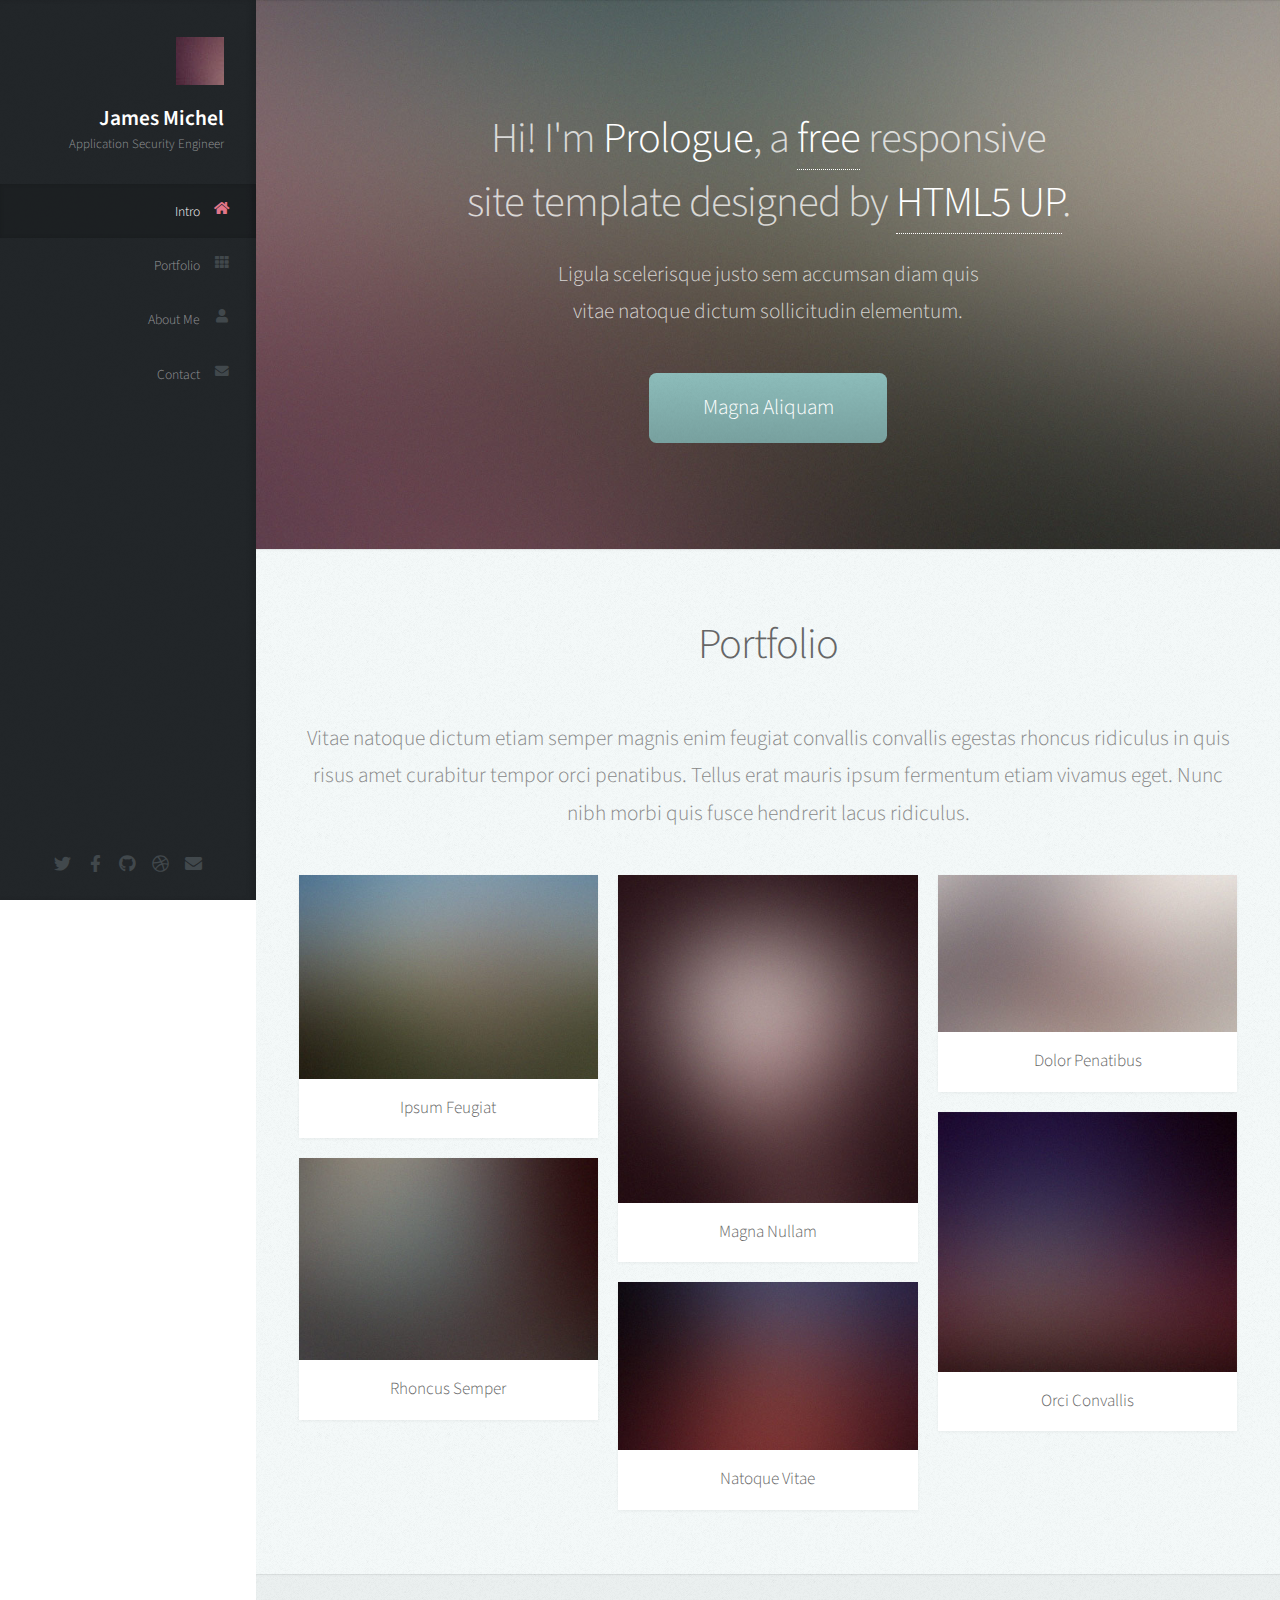
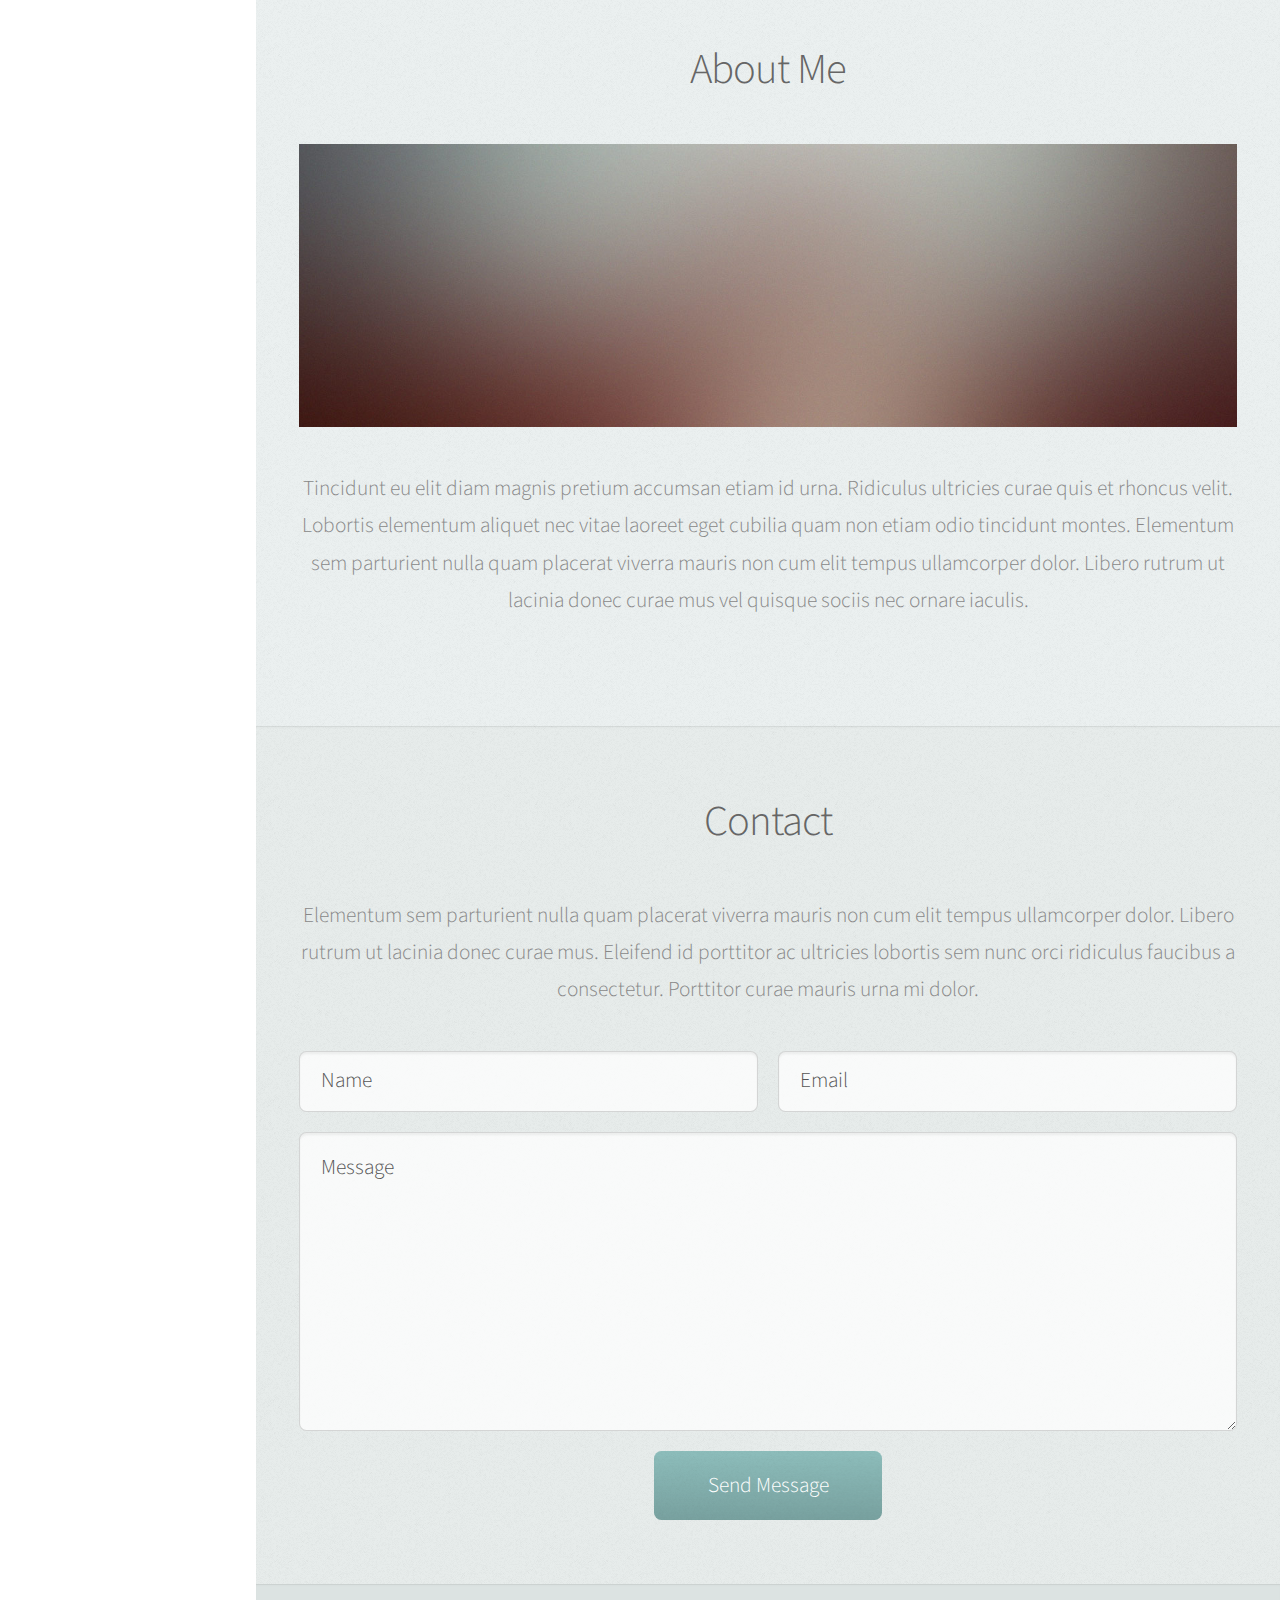
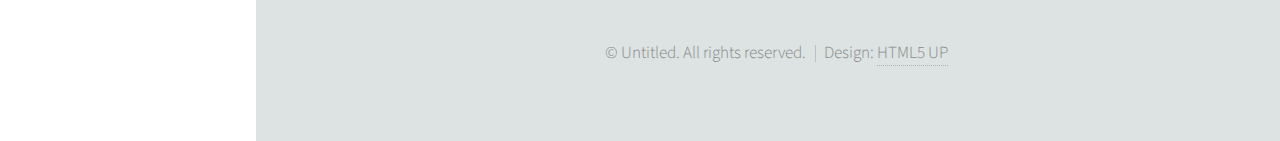
==== commit 32c134a2: "Updated Template 326pm" ====
--- a/index.html
+++ b/index.html
@@ -21,8 +21,8 @@
 					<!-- Logo -->
 						<div id="logo">
 							<span class="image avatar48"><img src="images/avatar.jpg" alt="" /></span>
-							<h1 id="title">Jane Doe</h1>
-							<p>Hyperspace Engineer</p>
+							<h1 id="title">James Michel</h1>
+							<p>Application Security Engineer</p>
 						</div>
 
 					<!-- Nav -->
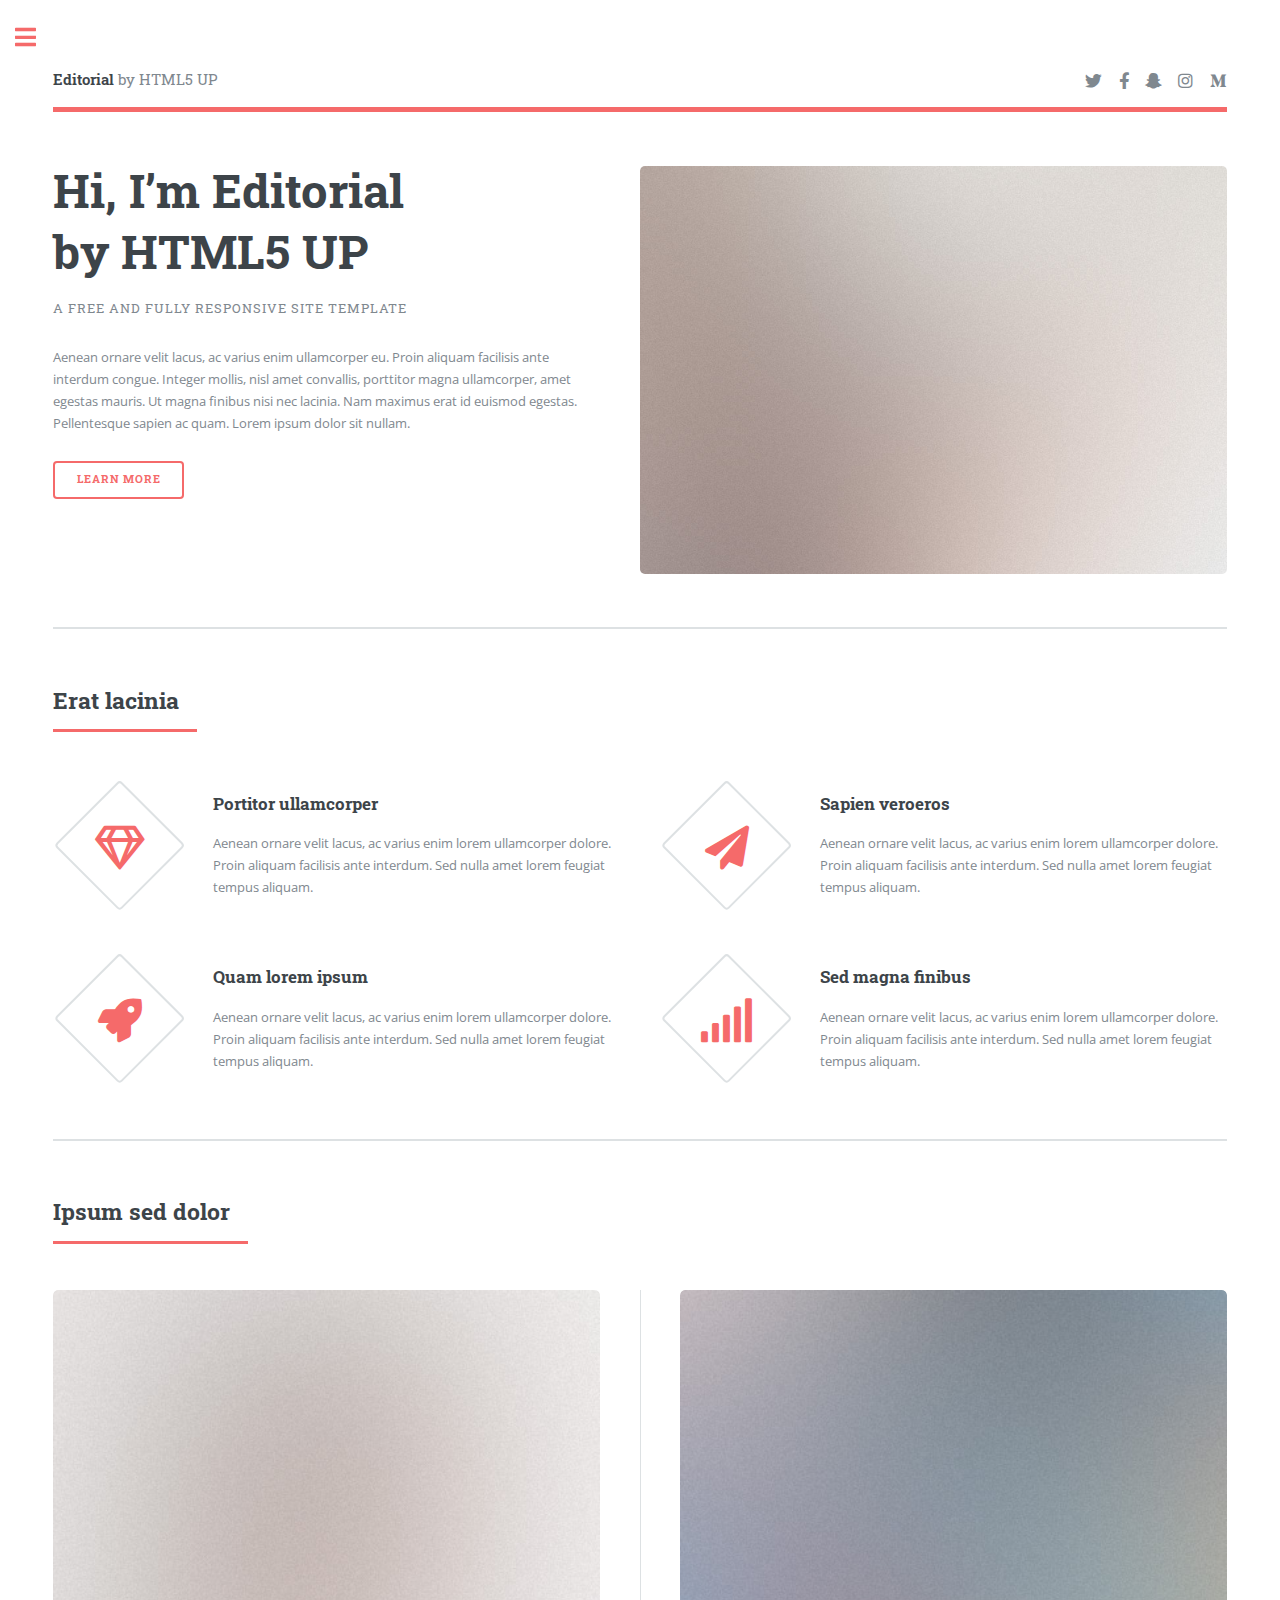
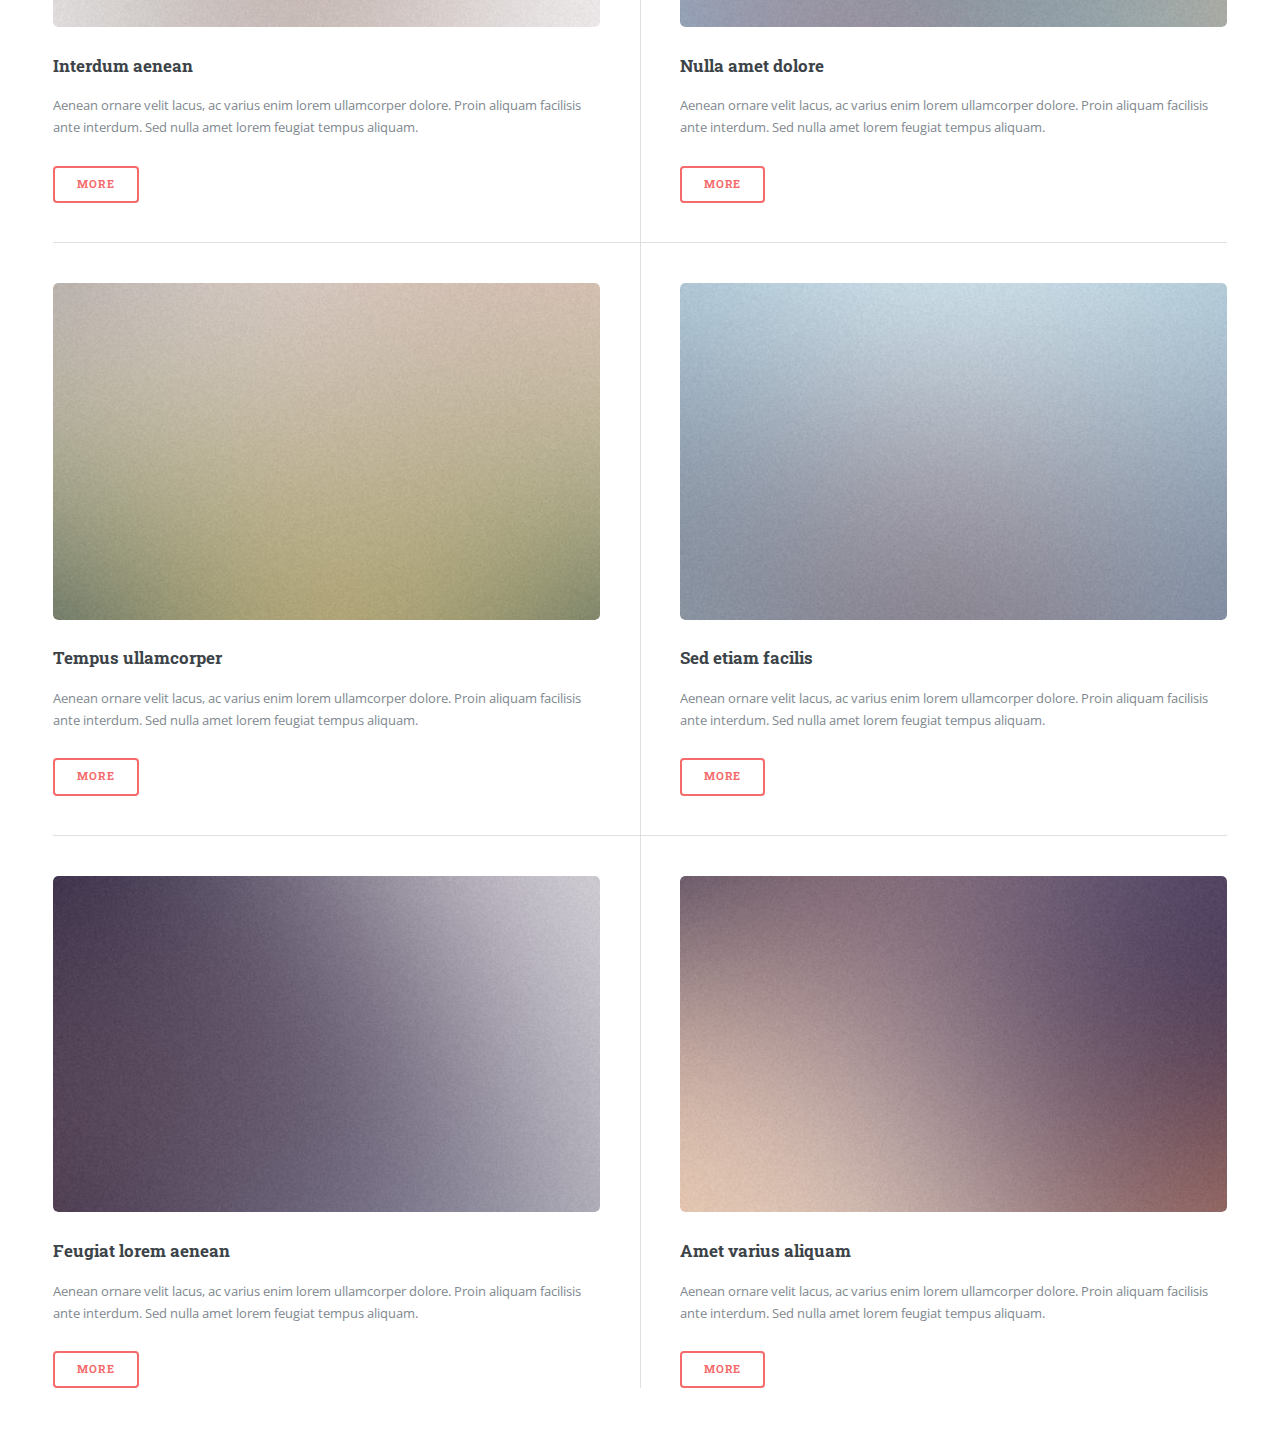
==== commit f7597e7b: "New Template" ====
--- a/index.html
+++ b/index.html
@@ -1,204 +1,248 @@
 <!DOCTYPE HTML>
 <!--
-	Prologue by HTML5 UP
+	Editorial by HTML5 UP
 	html5up.net | @ajlkn
 	Free for personal and commercial use under the CCA 3.0 license (html5up.net/license)
 -->
 <html>
 	<head>
-		<title>Prologue by HTML5 UP</title>
+		<title>Editorial by HTML5 UP</title>
 		<meta charset="utf-8" />
 		<meta name="viewport" content="width=device-width, initial-scale=1, user-scalable=no" />
 		<link rel="stylesheet" href="assets/css/main.css" />
 	</head>
 	<body class="is-preload">
 
-		<!-- Header -->
-			<div id="header">
-
-				<div class="top">
-
-					<!-- Logo -->
-						<div id="logo">
-							<span class="image avatar48"><img src="images/avatar.jpg" alt="" /></span>
-							<h1 id="title">James Michel</h1>
-							<p>Application Security Engineer</p>
+		<!-- Wrapper -->
+			<div id="wrapper">
+
+				<!-- Main -->
+					<div id="main">
+						<div class="inner">
+
+							<!-- Header -->
+								<header id="header">
+									<a href="index.html" class="logo"><strong>Editorial</strong> by HTML5 UP</a>
+									<ul class="icons">
+										<li><a href="#" class="icon brands fa-twitter"><span class="label">Twitter</span></a></li>
+										<li><a href="#" class="icon brands fa-facebook-f"><span class="label">Facebook</span></a></li>
+										<li><a href="#" class="icon brands fa-snapchat-ghost"><span class="label">Snapchat</span></a></li>
+										<li><a href="#" class="icon brands fa-instagram"><span class="label">Instagram</span></a></li>
+										<li><a href="#" class="icon brands fa-medium-m"><span class="label">Medium</span></a></li>
+									</ul>
+								</header>
+
+							<!-- Banner -->
+								<section id="banner">
+									<div class="content">
+										<header>
+											<h1>Hi, I’m Editorial<br />
+											by HTML5 UP</h1>
+											<p>A free and fully responsive site template</p>
+										</header>
+										<p>Aenean ornare velit lacus, ac varius enim ullamcorper eu. Proin aliquam facilisis ante interdum congue. Integer mollis, nisl amet convallis, porttitor magna ullamcorper, amet egestas mauris. Ut magna finibus nisi nec lacinia. Nam maximus erat id euismod egestas. Pellentesque sapien ac quam. Lorem ipsum dolor sit nullam.</p>
+										<ul class="actions">
+											<li><a href="#" class="button big">Learn More</a></li>
+										</ul>
+									</div>
+									<span class="image object">
+										<img src="images/pic10.jpg" alt="" />
+									</span>
+								</section>
+
+							<!-- Section -->
+								<section>
+									<header class="major">
+										<h2>Erat lacinia</h2>
+									</header>
+									<div class="features">
+										<article>
+											<span class="icon fa-gem"></span>
+											<div class="content">
+												<h3>Portitor ullamcorper</h3>
+												<p>Aenean ornare velit lacus, ac varius enim lorem ullamcorper dolore. Proin aliquam facilisis ante interdum. Sed nulla amet lorem feugiat tempus aliquam.</p>
+											</div>
+										</article>
+										<article>
+											<span class="icon solid fa-paper-plane"></span>
+											<div class="content">
+												<h3>Sapien veroeros</h3>
+												<p>Aenean ornare velit lacus, ac varius enim lorem ullamcorper dolore. Proin aliquam facilisis ante interdum. Sed nulla amet lorem feugiat tempus aliquam.</p>
+											</div>
+										</article>
+										<article>
+											<span class="icon solid fa-rocket"></span>
+											<div class="content">
+												<h3>Quam lorem ipsum</h3>
+												<p>Aenean ornare velit lacus, ac varius enim lorem ullamcorper dolore. Proin aliquam facilisis ante interdum. Sed nulla amet lorem feugiat tempus aliquam.</p>
+											</div>
+										</article>
+										<article>
+											<span class="icon solid fa-signal"></span>
+											<div class="content">
+												<h3>Sed magna finibus</h3>
+												<p>Aenean ornare velit lacus, ac varius enim lorem ullamcorper dolore. Proin aliquam facilisis ante interdum. Sed nulla amet lorem feugiat tempus aliquam.</p>
+											</div>
+										</article>
+									</div>
+								</section>
+
+							<!-- Section -->
+								<section>
+									<header class="major">
+										<h2>Ipsum sed dolor</h2>
+									</header>
+									<div class="posts">
+										<article>
+											<a href="#" class="image"><img src="images/pic01.jpg" alt="" /></a>
+											<h3>Interdum aenean</h3>
+											<p>Aenean ornare velit lacus, ac varius enim lorem ullamcorper dolore. Proin aliquam facilisis ante interdum. Sed nulla amet lorem feugiat tempus aliquam.</p>
+											<ul class="actions">
+												<li><a href="#" class="button">More</a></li>
+											</ul>
+										</article>
+										<article>
+											<a href="#" class="image"><img src="images/pic02.jpg" alt="" /></a>
+											<h3>Nulla amet dolore</h3>
+											<p>Aenean ornare velit lacus, ac varius enim lorem ullamcorper dolore. Proin aliquam facilisis ante interdum. Sed nulla amet lorem feugiat tempus aliquam.</p>
+											<ul class="actions">
+												<li><a href="#" class="button">More</a></li>
+											</ul>
+										</article>
+										<article>
+											<a href="#" class="image"><img src="images/pic03.jpg" alt="" /></a>
+											<h3>Tempus ullamcorper</h3>
+											<p>Aenean ornare velit lacus, ac varius enim lorem ullamcorper dolore. Proin aliquam facilisis ante interdum. Sed nulla amet lorem feugiat tempus aliquam.</p>
+											<ul class="actions">
+												<li><a href="#" class="button">More</a></li>
+											</ul>
+										</article>
+										<article>
+											<a href="#" class="image"><img src="images/pic04.jpg" alt="" /></a>
+											<h3>Sed etiam facilis</h3>
+											<p>Aenean ornare velit lacus, ac varius enim lorem ullamcorper dolore. Proin aliquam facilisis ante interdum. Sed nulla amet lorem feugiat tempus aliquam.</p>
+											<ul class="actions">
+												<li><a href="#" class="button">More</a></li>
+											</ul>
+										</article>
+										<article>
+											<a href="#" class="image"><img src="images/pic05.jpg" alt="" /></a>
+											<h3>Feugiat lorem aenean</h3>
+											<p>Aenean ornare velit lacus, ac varius enim lorem ullamcorper dolore. Proin aliquam facilisis ante interdum. Sed nulla amet lorem feugiat tempus aliquam.</p>
+											<ul class="actions">
+												<li><a href="#" class="button">More</a></li>
+											</ul>
+										</article>
+										<article>
+											<a href="#" class="image"><img src="images/pic06.jpg" alt="" /></a>
+											<h3>Amet varius aliquam</h3>
+											<p>Aenean ornare velit lacus, ac varius enim lorem ullamcorper dolore. Proin aliquam facilisis ante interdum. Sed nulla amet lorem feugiat tempus aliquam.</p>
+											<ul class="actions">
+												<li><a href="#" class="button">More</a></li>
+											</ul>
+										</article>
+									</div>
+								</section>
+
 						</div>
-
-					<!-- Nav -->
-						<nav id="nav">
-							<ul>
-								<li><a href="#top" id="top-link"><span class="icon solid fa-home">Intro</span></a></li>
-								<li><a href="#portfolio" id="portfolio-link"><span class="icon solid fa-th">Portfolio</span></a></li>
-								<li><a href="#about" id="about-link"><span class="icon solid fa-user">About Me</span></a></li>
-								<li><a href="#contact" id="contact-link"><span class="icon solid fa-envelope">Contact</span></a></li>
-							</ul>
-						</nav>
-
-				</div>
-
-				<div class="bottom">
-
-					<!-- Social Icons -->
-						<ul class="icons">
-							<li><a href="#" class="icon brands fa-twitter"><span class="label">Twitter</span></a></li>
-							<li><a href="#" class="icon brands fa-facebook-f"><span class="label">Facebook</span></a></li>
-							<li><a href="#" class="icon brands fa-github"><span class="label">Github</span></a></li>
-							<li><a href="#" class="icon brands fa-dribbble"><span class="label">Dribbble</span></a></li>
-							<li><a href="#" class="icon solid fa-envelope"><span class="label">Email</span></a></li>
-						</ul>
-
-				</div>
-
-			</div>
-
-		<!-- Main -->
-			<div id="main">
-
-				<!-- Intro -->
-					<section id="top" class="one dark cover">
-						<div class="container">
-
-							<header>
-								<h2 class="alt">Hi! I'm <strong>Prologue</strong>, a <a href="http://html5up.net/license">free</a> responsive<br />
-								site template designed by <a href="http://html5up.net">HTML5 UP</a>.</h2>
-								<p>Ligula scelerisque justo sem accumsan diam quis<br />
-								vitae natoque dictum sollicitudin elementum.</p>
-							</header>
-
-							<footer>
-								<a href="#portfolio" class="button scrolly">Magna Aliquam</a>
-							</footer>
+					</div>
+
+				<!-- Sidebar -->
+					<div id="sidebar">
+						<div class="inner">
+
+							<!-- Search -->
+								<section id="search" class="alt">
+									<form method="post" action="#">
+										<input type="text" name="query" id="query" placeholder="Search" />
+									</form>
+								</section>
+
+							<!-- Menu -->
+								<nav id="menu">
+									<header class="major">
+										<h2>Menu</h2>
+									</header>
+									<ul>
+										<li><a href="index.html">Homepage</a></li>
+										<li><a href="generic.html">Generic</a></li>
+										<li><a href="elements.html">Elements</a></li>
+										<li>
+											<span class="opener">Submenu</span>
+											<ul>
+												<li><a href="#">Lorem Dolor</a></li>
+												<li><a href="#">Ipsum Adipiscing</a></li>
+												<li><a href="#">Tempus Magna</a></li>
+												<li><a href="#">Feugiat Veroeros</a></li>
+											</ul>
+										</li>
+										<li><a href="#">Etiam Dolore</a></li>
+										<li><a href="#">Adipiscing</a></li>
+										<li>
+											<span class="opener">Another Submenu</span>
+											<ul>
+												<li><a href="#">Lorem Dolor</a></li>
+												<li><a href="#">Ipsum Adipiscing</a></li>
+												<li><a href="#">Tempus Magna</a></li>
+												<li><a href="#">Feugiat Veroeros</a></li>
+											</ul>
+										</li>
+										<li><a href="#">Maximus Erat</a></li>
+										<li><a href="#">Sapien Mauris</a></li>
+										<li><a href="#">Amet Lacinia</a></li>
+									</ul>
+								</nav>
+
+							<!-- Section -->
+								<section>
+									<header class="major">
+										<h2>Ante interdum</h2>
+									</header>
+									<div class="mini-posts">
+										<article>
+											<a href="#" class="image"><img src="images/pic07.jpg" alt="" /></a>
+											<p>Aenean ornare velit lacus, ac varius enim lorem ullamcorper dolore aliquam.</p>
+										</article>
+										<article>
+											<a href="#" class="image"><img src="images/pic08.jpg" alt="" /></a>
+											<p>Aenean ornare velit lacus, ac varius enim lorem ullamcorper dolore aliquam.</p>
+										</article>
+										<article>
+											<a href="#" class="image"><img src="images/pic09.jpg" alt="" /></a>
+											<p>Aenean ornare velit lacus, ac varius enim lorem ullamcorper dolore aliquam.</p>
+										</article>
+									</div>
+									<ul class="actions">
+										<li><a href="#" class="button">More</a></li>
+									</ul>
+								</section>
+
+							<!-- Section -->
+								<section>
+									<header class="major">
+										<h2>Get in touch</h2>
+									</header>
+									<p>Sed varius enim lorem ullamcorper dolore aliquam aenean ornare velit lacus, ac varius enim lorem ullamcorper dolore. Proin sed aliquam facilisis ante interdum. Sed nulla amet lorem feugiat tempus aliquam.</p>
+									<ul class="contact">
+										<li class="icon solid fa-envelope"><a href="#">information@untitled.tld</a></li>
+										<li class="icon solid fa-phone">(000) 000-0000</li>
+										<li class="icon solid fa-home">1234 Somewhere Road #8254<br />
+										Nashville, TN 00000-0000</li>
+									</ul>
+								</section>
+
+							<!-- Footer -->
+								<footer id="footer">
+									<p class="copyright">&copy; Untitled. All rights reserved. Demo Images: <a href="https://unsplash.com">Unsplash</a>. Design: <a href="https://html5up.net">HTML5 UP</a>.</p>
+								</footer>
 
 						</div>
-					</section>
-
-				<!-- Portfolio -->
-					<section id="portfolio" class="two">
-						<div class="container">
-
-							<header>
-								<h2>Portfolio</h2>
-							</header>
-
-							<p>Vitae natoque dictum etiam semper magnis enim feugiat convallis convallis
-							egestas rhoncus ridiculus in quis risus amet curabitur tempor orci penatibus.
-							Tellus erat mauris ipsum fermentum etiam vivamus eget. Nunc nibh morbi quis
-							fusce hendrerit lacus ridiculus.</p>
-
-							<div class="row">
-								<div class="col-4 col-12-mobile">
-									<article class="item">
-										<a href="#" class="image fit"><img src="images/pic02.jpg" alt="" /></a>
-										<header>
-											<h3>Ipsum Feugiat</h3>
-										</header>
-									</article>
-									<article class="item">
-										<a href="#" class="image fit"><img src="images/pic03.jpg" alt="" /></a>
-										<header>
-											<h3>Rhoncus Semper</h3>
-										</header>
-									</article>
-								</div>
-								<div class="col-4 col-12-mobile">
-									<article class="item">
-										<a href="#" class="image fit"><img src="images/pic04.jpg" alt="" /></a>
-										<header>
-											<h3>Magna Nullam</h3>
-										</header>
-									</article>
-									<article class="item">
-										<a href="#" class="image fit"><img src="images/pic05.jpg" alt="" /></a>
-										<header>
-											<h3>Natoque Vitae</h3>
-										</header>
-									</article>
-								</div>
-								<div class="col-4 col-12-mobile">
-									<article class="item">
-										<a href="#" class="image fit"><img src="images/pic06.jpg" alt="" /></a>
-										<header>
-											<h3>Dolor Penatibus</h3>
-										</header>
-									</article>
-									<article class="item">
-										<a href="#" class="image fit"><img src="images/pic07.jpg" alt="" /></a>
-										<header>
-											<h3>Orci Convallis</h3>
-										</header>
-									</article>
-								</div>
-							</div>
-
-						</div>
-					</section>
-
-				<!-- About Me -->
-					<section id="about" class="three">
-						<div class="container">
-
-							<header>
-								<h2>About Me</h2>
-							</header>
-
-							<a href="#" class="image featured"><img src="images/pic08.jpg" alt="" /></a>
-
-							<p>Tincidunt eu elit diam magnis pretium accumsan etiam id urna. Ridiculus
-							ultricies curae quis et rhoncus velit. Lobortis elementum aliquet nec vitae
-							laoreet eget cubilia quam non etiam odio tincidunt montes. Elementum sem
-							parturient nulla quam placerat viverra mauris non cum elit tempus ullamcorper
-							dolor. Libero rutrum ut lacinia donec curae mus vel quisque sociis nec
-							ornare iaculis.</p>
-
-						</div>
-					</section>
-
-				<!-- Contact -->
-					<section id="contact" class="four">
-						<div class="container">
-
-							<header>
-								<h2>Contact</h2>
-							</header>
-
-							<p>Elementum sem parturient nulla quam placerat viverra
-							mauris non cum elit tempus ullamcorper dolor. Libero rutrum ut lacinia
-							donec curae mus. Eleifend id porttitor ac ultricies lobortis sem nunc
-							orci ridiculus faucibus a consectetur. Porttitor curae mauris urna mi dolor.</p>
-
-							<form method="post" action="#">
-								<div class="row">
-									<div class="col-6 col-12-mobile"><input type="text" name="name" placeholder="Name" /></div>
-									<div class="col-6 col-12-mobile"><input type="text" name="email" placeholder="Email" /></div>
-									<div class="col-12">
-										<textarea name="message" placeholder="Message"></textarea>
-									</div>
-									<div class="col-12">
-										<input type="submit" value="Send Message" />
-									</div>
-								</div>
-							</form>
-
-						</div>
-					</section>
-
-			</div>
-
-		<!-- Footer -->
-			<div id="footer">
-
-				<!-- Copyright -->
-					<ul class="copyright">
-						<li>&copy; Untitled. All rights reserved.</li><li>Design: <a href="http://html5up.net">HTML5 UP</a></li>
-					</ul>
+					</div>
 
 			</div>
 
 		<!-- Scripts -->
 			<script src="assets/js/jquery.min.js"></script>
-			<script src="assets/js/jquery.scrolly.min.js"></script>
-			<script src="assets/js/jquery.scrollex.min.js"></script>
 			<script src="assets/js/browser.min.js"></script>
 			<script src="assets/js/breakpoints.min.js"></script>
 			<script src="assets/js/util.js"></script>
--- a/assets/css/main.css
+++ b/assets/css/main.css
@@ -1,12 +1,10 @@
-@import url("fontawesome-all.min.css");
-@import url("https://fonts.googleapis.com/css?family=Source+Sans+Pro:300,300italic,400,600");
-
+@import url(fontawesome-all.min.css);
+@import url("https://fonts.googleapis.com/css?family=Open+Sans:400,600,400italic,600italic|Roboto+Slab:400,700");
 /*
-	Prologue by HTML5 UP
+	Editorial by HTML5 UP
 	html5up.net | @ajlkn
 	Free for personal and commercial use under the CCA 3.0 license (html5up.net/license)
 */
-
 html, body, div, span, applet, object,
 iframe, h1, h2, h3, h4, h5, h6, p, blockquote,
 pre, a, abbr, acronym, address, big, cite,
@@ -18,2616 +16,2258 @@
 canvas, details, embed, figure, figcaption,
 footer, header, hgroup, menu, nav, output, ruby,
 section, summary, time, mark, audio, video {
-	margin: 0;
-	padding: 0;
-	border: 0;
-	font-size: 100%;
-	font: inherit;
-	vertical-align: baseline;}
+  margin: 0;
+  padding: 0;
+  border: 0;
+  font-size: 100%;
+  font: inherit;
+  vertical-align: baseline; }
 
 article, aside, details, figcaption, figure,
 footer, header, hgroup, menu, nav, section {
-	display: block;}
+  display: block; }
 
 body {
-	line-height: 1;
-}
+  line-height: 1; }
 
 ol, ul {
-	list-style: none;
-}
+  list-style: none; }
 
 blockquote, q {
-	quotes: none;
-}
-
-	blockquote:before, blockquote:after, q:before, q:after {
-		content: '';
-		content: none;
-	}
+  quotes: none; }
+  blockquote:before, blockquote:after, q:before, q:after {
+    content: '';
+    content: none; }
 
 table {
-	border-collapse: collapse;
-	border-spacing: 0;
-}
+  border-collapse: collapse;
+  border-spacing: 0; }
 
 body {
-	-webkit-text-size-adjust: none;
-}
+  -webkit-text-size-adjust: none; }
 
 mark {
-	background-color: transparent;
-	color: inherit;
-}
+  background-color: transparent;
+  color: inherit; }
 
 input::-moz-focus-inner {
-	border: 0;
-	padding: 0;
-}
+  border: 0;
+  padding: 0; }
 
 input, select, textarea {
-	-moz-appearance: none;
-	-webkit-appearance: none;
-	-ms-appearance: none;
-	appearance: none;
-}
+  -moz-appearance: none;
+  -webkit-appearance: none;
+  -ms-appearance: none;
+  appearance: none; }
 
 /* Basic */
-
-	html {
-		box-sizing: border-box;
-	}
-
-	*, *:before, *:after {
-		box-sizing: inherit;
-	}
-
-	body {
-		background: #fff;
-		font-family: 'Source Sans Pro', sans-serif;
-		font-size: 19pt;
-		font-weight: 300;
-		line-height: 1.75em;
-		color: #888;
-	}
-
-		body.is-preload *, body.is-preload *:before, body.is-preload *:after {
-			-moz-animation: none !important;
-			-webkit-animation: none !important;
-			-ms-animation: none !important;
-			animation: none !important;
-			-moz-transition: none !important;
-			-webkit-transition: none !important;
-			-ms-transition: none !important;
-			transition: none !important;
-		}
-
-	input, textarea, select {
-		font-family: 'Source Sans Pro', sans-serif;
-		font-size: 19pt;
-		font-weight: 300;
-		line-height: 1.75em;
-		color: #888;
-	}
-
-	h1, h2, h3, h4, h5, h6 {
-		font-weight: 300;
-		color: #666;
-		line-height: 1.5em;
-	}
-
-	h1 a, h2 a, h3 a, h4 a, h5 a, h6 a {
-		color: inherit;
-		text-decoration: none;
-	}
-
-		h1 a strong, h2 a strong, h3 a strong, h4 a strong, h5 a strong, h6 a strong {
-			color: #333;
-		}
-
-	h2 {
-		font-size: 2em;
-		letter-spacing: -1px;
-	}
-
-		h2.alt {
-			color: #888;
-		}
-
-			h2.alt strong {
-				color: #666;
-			}
-
-	h3 {
-		font-size: 1.5em;
-	}
-
-	header {
-		margin: 0 0 2em 0;
-	}
-
-		header > p {
-			margin: 1em 0 0 0;
-		}
-
-	footer {
-		margin: 2em 0 0 0;
-	}
-
-	strong, b {
-		font-weight: 300;
-		color: #666;
-	}
-
-	em, i {
-		font-style: italic;
-	}
-
-	a {
-		text-decoration: none;
-		color: inherit;
-		border-bottom: dotted 1px rgba(128, 128, 128, 0.5);
-		-moz-transition: color 0.35s ease-in-out, border-bottom-color 0.35s ease-in-out;
-		-webkit-transition: color 0.35s ease-in-out, border-bottom-color 0.35s ease-in-out;
-		-ms-transition: color 0.35s ease-in-out, border-bottom-color 0.35s ease-in-out;
-		transition: color 0.35s ease-in-out, border-bottom-color 0.35s ease-in-out;
-		outline: 0;
-	}
-
-		a:hover {
-			color: #E27689;
-			border-bottom-color: rgba(255, 255, 255, 0);
-		}
-
-	sub {
-		position: relative;
-		top: 0.5em;
-		font-size: 0.8em;
-	}
-
-	sup {
-		position: relative;
-		top: -0.5em;
-		font-size: 0.8em;
-	}
-
-	hr {
-		border: 0;
-		border-top: solid 1px #ddd;
-	}
-
-	blockquote {
-		border-left: solid 0.5em #ddd;
-		padding: 1em 0 1em 2em;
-		font-style: italic;
-	}
-
-	p, ul, ol, dl, table {
-		margin-bottom: 2em;
-	}
-
-	br.clear {
-		clear: both;
-	}
-
-/* Container */
-
-	.container {
-		margin: 0 auto;
-		max-width: 100%;
-		width: 1400px;
-	}
-
-		@media screen and (min-width: 961px) and (max-width: 1880px) {
-
-			.container {
-				width: 1200px;
-			}
-
-		}
-
-		@media screen and (min-width: 961px) and (max-width: 1620px) {
-
-			.container {
-				width: 960px;
-			}
-
-		}
-
-		@media screen and (min-width: 961px) and (max-width: 1320px) {
-
-			.container {
-				width: 100%;
-			}
-
-		}
-
-		@media screen and (max-width: 960px) {
-
-			.container {
-				width: 100%;
-			}
-
-		}
-
-		@media screen and (max-width: 736px) {
-
-			.container {
-				width: 100%;
-			}
-
-		}
+@-ms-viewport {
+  width: device-width; }
+
+body {
+  -ms-overflow-style: scrollbar; }
+
+@media screen and (max-width: 480px) {
+  html, body {
+    min-width: 320px; } }
+
+html {
+  box-sizing: border-box; }
+
+*, *:before, *:after {
+  box-sizing: inherit; }
+
+body {
+  background: #ffffff; }
+  body.is-preload *, body.is-preload *:before, body.is-preload *:after, body.is-resizing *, body.is-resizing *:before, body.is-resizing *:after {
+    -moz-animation: none !important;
+    -webkit-animation: none !important;
+    -ms-animation: none !important;
+    animation: none !important;
+    -moz-transition: none !important;
+    -webkit-transition: none !important;
+    -ms-transition: none !important;
+    transition: none !important; }
+
+/* Type */
+body, input, select, textarea {
+  color: #7f888f;
+  font-family: "Open Sans", sans-serif;
+  font-size: 13pt;
+  font-weight: 400;
+  line-height: 1.65; }
+  @media screen and (max-width: 1680px) {
+    body, input, select, textarea {
+      font-size: 11pt; } }
+  @media screen and (max-width: 1280px) {
+    body, input, select, textarea {
+      font-size: 10pt; } }
+  @media screen and (max-width: 360px) {
+    body, input, select, textarea {
+      font-size: 9pt; } }
+
+a {
+  -moz-transition: color 0.2s ease-in-out, border-bottom-color 0.2s ease-in-out;
+  -webkit-transition: color 0.2s ease-in-out, border-bottom-color 0.2s ease-in-out;
+  -ms-transition: color 0.2s ease-in-out, border-bottom-color 0.2s ease-in-out;
+  transition: color 0.2s ease-in-out, border-bottom-color 0.2s ease-in-out;
+  border-bottom: dotted 1px;
+  color: #f56a6a;
+  text-decoration: none; }
+  a:hover {
+    border-bottom-color: #f56a6a;
+    color: #f56a6a !important; }
+    a:hover strong {
+      color: inherit; }
+
+strong, b {
+  color: #3d4449;
+  font-weight: 600; }
+
+em, i {
+  font-style: italic; }
+
+p {
+  margin: 0 0 2em 0; }
+
+h1, h2, h3, h4, h5, h6 {
+  color: #3d4449;
+  font-family: "Roboto Slab", serif;
+  font-weight: 700;
+  line-height: 1.5;
+  margin: 0 0 1em 0; }
+  h1 a, h2 a, h3 a, h4 a, h5 a, h6 a {
+    color: inherit;
+    text-decoration: none;
+    border-bottom: 0; }
+
+h1 {
+  font-size: 4em;
+  margin: 0 0 0.5em 0;
+  line-height: 1.3; }
+
+h2 {
+  font-size: 1.75em; }
+
+h3 {
+  font-size: 1.25em; }
+
+h4 {
+  font-size: 1.1em; }
+
+h5 {
+  font-size: 0.9em; }
+
+h6 {
+  font-size: 0.7em; }
+
+@media screen and (max-width: 1680px) {
+  h1 {
+    font-size: 3.5em; } }
+
+@media screen and (max-width: 980px) {
+  h1 {
+    font-size: 3.25em; } }
+
+@media screen and (max-width: 736px) {
+  h1 {
+    font-size: 2em;
+    line-height: 1.4; }
+  h2 {
+    font-size: 1.5em; } }
+
+sub {
+  font-size: 0.8em;
+  position: relative;
+  top: 0.5em; }
+
+sup {
+  font-size: 0.8em;
+  position: relative;
+  top: -0.5em; }
+
+blockquote {
+  border-left: solid 3px rgba(210, 215, 217, 0.75);
+  font-style: italic;
+  margin: 0 0 2em 0;
+  padding: 0.5em 0 0.5em 2em; }
+
+code {
+  background: rgba(230, 235, 237, 0.25);
+  border-radius: 0.375em;
+  border: solid 1px rgba(210, 215, 217, 0.75);
+  font-family: "Courier New", monospace;
+  font-size: 0.9em;
+  margin: 0 0.25em;
+  padding: 0.25em 0.65em; }
+
+pre {
+  -webkit-overflow-scrolling: touch;
+  font-family: "Courier New", monospace;
+  font-size: 0.9em;
+  margin: 0 0 2em 0; }
+  pre code {
+    display: block;
+    line-height: 1.75;
+    padding: 1em 1.5em;
+    overflow-x: auto; }
+
+hr {
+  border: 0;
+  border-bottom: solid 1px rgba(210, 215, 217, 0.75);
+  margin: 2em 0; }
+  hr.major {
+    margin: 3em 0; }
+
+.align-left {
+  text-align: left; }
+
+.align-center {
+  text-align: center; }
+
+.align-right {
+  text-align: right; }
 
 /* Row */
-
-	.row {
-		display: flex;
-		flex-wrap: wrap;
-		box-sizing: border-box;
-		align-items: stretch;
-	}
-
-		.row > * {
-			box-sizing: border-box;
-		}
-
-		.row.gtr-uniform > * > :last-child {
-			margin-bottom: 0;
-		}
-
-		.row.aln-left {
-			justify-content: flex-start;
-		}
-
-		.row.aln-center {
-			justify-content: center;
-		}
-
-		.row.aln-right {
-			justify-content: flex-end;
-		}
-
-		.row.aln-top {
-			align-items: flex-start;
-		}
-
-		.row.aln-middle {
-			align-items: center;
-		}
-
-		.row.aln-bottom {
-			align-items: flex-end;
-		}
-
-		.row > .imp {
-			order: -1;
-		}
-
-		.row > .col-1 {
-			width: 8.33333%;
-		}
-
-		.row > .off-1 {
-			margin-left: 8.33333%;
-		}
-
-		.row > .col-2 {
-			width: 16.66667%;
-		}
-
-		.row > .off-2 {
-			margin-left: 16.66667%;
-		}
-
-		.row > .col-3 {
-			width: 25%;
-		}
-
-		.row > .off-3 {
-			margin-left: 25%;
-		}
-
-		.row > .col-4 {
-			width: 33.33333%;
-		}
-
-		.row > .off-4 {
-			margin-left: 33.33333%;
-		}
-
-		.row > .col-5 {
-			width: 41.66667%;
-		}
-
-		.row > .off-5 {
-			margin-left: 41.66667%;
-		}
-
-		.row > .col-6 {
-			width: 50%;
-		}
-
-		.row > .off-6 {
-			margin-left: 50%;
-		}
-
-		.row > .col-7 {
-			width: 58.33333%;
-		}
-
-		.row > .off-7 {
-			margin-left: 58.33333%;
-		}
-
-		.row > .col-8 {
-			width: 66.66667%;
-		}
-
-		.row > .off-8 {
-			margin-left: 66.66667%;
-		}
-
-		.row > .col-9 {
-			width: 75%;
-		}
-
-		.row > .off-9 {
-			margin-left: 75%;
-		}
-
-		.row > .col-10 {
-			width: 83.33333%;
-		}
-
-		.row > .off-10 {
-			margin-left: 83.33333%;
-		}
-
-		.row > .col-11 {
-			width: 91.66667%;
-		}
-
-		.row > .off-11 {
-			margin-left: 91.66667%;
-		}
-
-		.row > .col-12 {
-			width: 100%;
-		}
-
-		.row > .off-12 {
-			margin-left: 100%;
-		}
-
-		.row.gtr-0 {
-			margin-top: 0px;
-			margin-left: 0px;
-		}
-
-			.row.gtr-0 > * {
-				padding: 0px 0 0 0px;
-			}
-
-			.row.gtr-0.gtr-uniform {
-				margin-top: 0px;
-			}
-
-				.row.gtr-0.gtr-uniform > * {
-					padding-top: 0px;
-				}
-
-		.row.gtr-25 {
-			margin-top: -10px;
-			margin-left: -10px;
-		}
-
-			.row.gtr-25 > * {
-				padding: 10px 0 0 10px;
-			}
-
-			.row.gtr-25.gtr-uniform {
-				margin-top: -10px;
-			}
-
-				.row.gtr-25.gtr-uniform > * {
-					padding-top: 10px;
-				}
-
-		.row.gtr-50 {
-			margin-top: -20px;
-			margin-left: -20px;
-		}
-
-			.row.gtr-50 > * {
-				padding: 20px 0 0 20px;
-			}
-
-			.row.gtr-50.gtr-uniform {
-				margin-top: -20px;
-			}
-
-				.row.gtr-50.gtr-uniform > * {
-					padding-top: 20px;
-				}
-
-		.row {
-			margin-top: -40px;
-			margin-left: -40px;
-		}
-
-			.row > * {
-				padding: 40px 0 0 40px;
-			}
-
-			.row.gtr-uniform {
-				margin-top: -40px;
-			}
-
-				.row.gtr-uniform > * {
-					padding-top: 40px;
-				}
-
-		.row.gtr-150 {
-			margin-top: -60px;
-			margin-left: -60px;
-		}
-
-			.row.gtr-150 > * {
-				padding: 60px 0 0 60px;
-			}
-
-			.row.gtr-150.gtr-uniform {
-				margin-top: -60px;
-			}
-
-				.row.gtr-150.gtr-uniform > * {
-					padding-top: 60px;
-				}
-
-		.row.gtr-200 {
-			margin-top: -80px;
-			margin-left: -80px;
-		}
-
-			.row.gtr-200 > * {
-				padding: 80px 0 0 80px;
-			}
-
-			.row.gtr-200.gtr-uniform {
-				margin-top: -80px;
-			}
-
-				.row.gtr-200.gtr-uniform > * {
-					padding-top: 80px;
-				}
-
-		@media screen and (min-width: 961px) and (max-width: 1880px) {
-
-			.row {
-				display: flex;
-				flex-wrap: wrap;
-				box-sizing: border-box;
-				align-items: stretch;
-			}
-
-				.row > * {
-					box-sizing: border-box;
-				}
-
-				.row.gtr-uniform > * > :last-child {
-					margin-bottom: 0;
-				}
-
-				.row.aln-left {
-					justify-content: flex-start;
-				}
-
-				.row.aln-center {
-					justify-content: center;
-				}
-
-				.row.aln-right {
-					justify-content: flex-end;
-				}
-
-				.row.aln-top {
-					align-items: flex-start;
-				}
-
-				.row.aln-middle {
-					align-items: center;
-				}
-
-				.row.aln-bottom {
-					align-items: flex-end;
-				}
-
-				.row > .imp-wide {
-					order: -1;
-				}
-
-				.row > .col-1-wide {
-					width: 8.33333%;
-				}
-
-				.row > .off-1-wide {
-					margin-left: 8.33333%;
-				}
-
-				.row > .col-2-wide {
-					width: 16.66667%;
-				}
-
-				.row > .off-2-wide {
-					margin-left: 16.66667%;
-				}
-
-				.row > .col-3-wide {
-					width: 25%;
-				}
-
-				.row > .off-3-wide {
-					margin-left: 25%;
-				}
-
-				.row > .col-4-wide {
-					width: 33.33333%;
-				}
-
-				.row > .off-4-wide {
-					margin-left: 33.33333%;
-				}
-
-				.row > .col-5-wide {
-					width: 41.66667%;
-				}
-
-				.row > .off-5-wide {
-					margin-left: 41.66667%;
-				}
-
-				.row > .col-6-wide {
-					width: 50%;
-				}
-
-				.row > .off-6-wide {
-					margin-left: 50%;
-				}
-
-				.row > .col-7-wide {
-					width: 58.33333%;
-				}
-
-				.row > .off-7-wide {
-					margin-left: 58.33333%;
-				}
-
-				.row > .col-8-wide {
-					width: 66.66667%;
-				}
-
-				.row > .off-8-wide {
-					margin-left: 66.66667%;
-				}
-
-				.row > .col-9-wide {
-					width: 75%;
-				}
-
-				.row > .off-9-wide {
-					margin-left: 75%;
-				}
-
-				.row > .col-10-wide {
-					width: 83.33333%;
-				}
-
-				.row > .off-10-wide {
-					margin-left: 83.33333%;
-				}
-
-				.row > .col-11-wide {
-					width: 91.66667%;
-				}
-
-				.row > .off-11-wide {
-					margin-left: 91.66667%;
-				}
-
-				.row > .col-12-wide {
-					width: 100%;
-				}
-
-				.row > .off-12-wide {
-					margin-left: 100%;
-				}
-
-				.row.gtr-0 {
-					margin-top: 0px;
-					margin-left: 0px;
-				}
-
-					.row.gtr-0 > * {
-						padding: 0px 0 0 0px;
-					}
-
-					.row.gtr-0.gtr-uniform {
-						margin-top: 0px;
-					}
-
-						.row.gtr-0.gtr-uniform > * {
-							padding-top: 0px;
-						}
-
-				.row.gtr-25 {
-					margin-top: -10px;
-					margin-left: -10px;
-				}
-
-					.row.gtr-25 > * {
-						padding: 10px 0 0 10px;
-					}
-
-					.row.gtr-25.gtr-uniform {
-						margin-top: -10px;
-					}
-
-						.row.gtr-25.gtr-uniform > * {
-							padding-top: 10px;
-						}
-
-				.row.gtr-50 {
-					margin-top: -20px;
-					margin-left: -20px;
-				}
-
-					.row.gtr-50 > * {
-						padding: 20px 0 0 20px;
-					}
-
-					.row.gtr-50.gtr-uniform {
-						margin-top: -20px;
-					}
-
-						.row.gtr-50.gtr-uniform > * {
-							padding-top: 20px;
-						}
-
-				.row {
-					margin-top: -40px;
-					margin-left: -40px;
-				}
-
-					.row > * {
-						padding: 40px 0 0 40px;
-					}
-
-					.row.gtr-uniform {
-						margin-top: -40px;
-					}
-
-						.row.gtr-uniform > * {
-							padding-top: 40px;
-						}
-
-				.row.gtr-150 {
-					margin-top: -60px;
-					margin-left: -60px;
-				}
-
-					.row.gtr-150 > * {
-						padding: 60px 0 0 60px;
-					}
-
-					.row.gtr-150.gtr-uniform {
-						margin-top: -60px;
-					}
-
-						.row.gtr-150.gtr-uniform > * {
-							padding-top: 60px;
-						}
-
-				.row.gtr-200 {
-					margin-top: -80px;
-					margin-left: -80px;
-				}
-
-					.row.gtr-200 > * {
-						padding: 80px 0 0 80px;
-					}
-
-					.row.gtr-200.gtr-uniform {
-						margin-top: -80px;
-					}
-
-						.row.gtr-200.gtr-uniform > * {
-							padding-top: 80px;
-						}
-
-		}
-
-		@media screen and (min-width: 961px) and (max-width: 1620px) {
-
-			.row {
-				display: flex;
-				flex-wrap: wrap;
-				box-sizing: border-box;
-				align-items: stretch;
-			}
-
-				.row > * {
-					box-sizing: border-box;
-				}
-
-				.row.gtr-uniform > * > :last-child {
-					margin-bottom: 0;
-				}
-
-				.row.aln-left {
-					justify-content: flex-start;
-				}
-
-				.row.aln-center {
-					justify-content: center;
-				}
-
-				.row.aln-right {
-					justify-content: flex-end;
-				}
-
-				.row.aln-top {
-					align-items: flex-start;
-				}
-
-				.row.aln-middle {
-					align-items: center;
-				}
-
-				.row.aln-bottom {
-					align-items: flex-end;
-				}
-
-				.row > .imp-normal {
-					order: -1;
-				}
-
-				.row > .col-1-normal {
-					width: 8.33333%;
-				}
-
-				.row > .off-1-normal {
-					margin-left: 8.33333%;
-				}
-
-				.row > .col-2-normal {
-					width: 16.66667%;
-				}
-
-				.row > .off-2-normal {
-					margin-left: 16.66667%;
-				}
-
-				.row > .col-3-normal {
-					width: 25%;
-				}
-
-				.row > .off-3-normal {
-					margin-left: 25%;
-				}
-
-				.row > .col-4-normal {
-					width: 33.33333%;
-				}
-
-				.row > .off-4-normal {
-					margin-left: 33.33333%;
-				}
-
-				.row > .col-5-normal {
-					width: 41.66667%;
-				}
-
-				.row > .off-5-normal {
-					margin-left: 41.66667%;
-				}
-
-				.row > .col-6-normal {
-					width: 50%;
-				}
-
-				.row > .off-6-normal {
-					margin-left: 50%;
-				}
-
-				.row > .col-7-normal {
-					width: 58.33333%;
-				}
-
-				.row > .off-7-normal {
-					margin-left: 58.33333%;
-				}
-
-				.row > .col-8-normal {
-					width: 66.66667%;
-				}
-
-				.row > .off-8-normal {
-					margin-left: 66.66667%;
-				}
-
-				.row > .col-9-normal {
-					width: 75%;
-				}
-
-				.row > .off-9-normal {
-					margin-left: 75%;
-				}
-
-				.row > .col-10-normal {
-					width: 83.33333%;
-				}
-
-				.row > .off-10-normal {
-					margin-left: 83.33333%;
-				}
-
-				.row > .col-11-normal {
-					width: 91.66667%;
-				}
-
-				.row > .off-11-normal {
-					margin-left: 91.66667%;
-				}
-
-				.row > .col-12-normal {
-					width: 100%;
-				}
-
-				.row > .off-12-normal {
-					margin-left: 100%;
-				}
-
-				.row.gtr-0 {
-					margin-top: 0px;
-					margin-left: 0px;
-				}
-
-					.row.gtr-0 > * {
-						padding: 0px 0 0 0px;
-					}
-
-					.row.gtr-0.gtr-uniform {
-						margin-top: 0px;
-					}
-
-						.row.gtr-0.gtr-uniform > * {
-							padding-top: 0px;
-						}
-
-				.row.gtr-25 {
-					margin-top: -10px;
-					margin-left: -10px;
-				}
-
-					.row.gtr-25 > * {
-						padding: 10px 0 0 10px;
-					}
-
-					.row.gtr-25.gtr-uniform {
-						margin-top: -10px;
-					}
-
-						.row.gtr-25.gtr-uniform > * {
-							padding-top: 10px;
-						}
-
-				.row.gtr-50 {
-					margin-top: -20px;
-					margin-left: -20px;
-				}
-
-					.row.gtr-50 > * {
-						padding: 20px 0 0 20px;
-					}
-
-					.row.gtr-50.gtr-uniform {
-						margin-top: -20px;
-					}
-
-						.row.gtr-50.gtr-uniform > * {
-							padding-top: 20px;
-						}
-
-				.row {
-					margin-top: -40px;
-					margin-left: -40px;
-				}
-
-					.row > * {
-						padding: 40px 0 0 40px;
-					}
-
-					.row.gtr-uniform {
-						margin-top: -40px;
-					}
-
-						.row.gtr-uniform > * {
-							padding-top: 40px;
-						}
-
-				.row.gtr-150 {
-					margin-top: -60px;
-					margin-left: -60px;
-				}
-
-					.row.gtr-150 > * {
-						padding: 60px 0 0 60px;
-					}
-
-					.row.gtr-150.gtr-uniform {
-						margin-top: -60px;
-					}
-
-						.row.gtr-150.gtr-uniform > * {
-							padding-top: 60px;
-						}
-
-				.row.gtr-200 {
-					margin-top: -80px;
-					margin-left: -80px;
-				}
-
-					.row.gtr-200 > * {
-						padding: 80px 0 0 80px;
-					}
-
-					.row.gtr-200.gtr-uniform {
-						margin-top: -80px;
-					}
-
-						.row.gtr-200.gtr-uniform > * {
-							padding-top: 80px;
-						}
-
-		}
-
-		@media screen and (min-width: 961px) and (max-width: 1320px) {
-
-			.row {
-				display: flex;
-				flex-wrap: wrap;
-				box-sizing: border-box;
-				align-items: stretch;
-			}
-
-				.row > * {
-					box-sizing: border-box;
-				}
-
-				.row.gtr-uniform > * > :last-child {
-					margin-bottom: 0;
-				}
-
-				.row.aln-left {
-					justify-content: flex-start;
-				}
-
-				.row.aln-center {
-					justify-content: center;
-				}
-
-				.row.aln-right {
-					justify-content: flex-end;
-				}
-
-				.row.aln-top {
-					align-items: flex-start;
-				}
-
-				.row.aln-middle {
-					align-items: center;
-				}
-
-				.row.aln-bottom {
-					align-items: flex-end;
-				}
-
-				.row > .imp-narrow {
-					order: -1;
-				}
-
-				.row > .col-1-narrow {
-					width: 8.33333%;
-				}
-
-				.row > .off-1-narrow {
-					margin-left: 8.33333%;
-				}
-
-				.row > .col-2-narrow {
-					width: 16.66667%;
-				}
-
-				.row > .off-2-narrow {
-					margin-left: 16.66667%;
-				}
-
-				.row > .col-3-narrow {
-					width: 25%;
-				}
-
-				.row > .off-3-narrow {
-					margin-left: 25%;
-				}
-
-				.row > .col-4-narrow {
-					width: 33.33333%;
-				}
-
-				.row > .off-4-narrow {
-					margin-left: 33.33333%;
-				}
-
-				.row > .col-5-narrow {
-					width: 41.66667%;
-				}
-
-				.row > .off-5-narrow {
-					margin-left: 41.66667%;
-				}
-
-				.row > .col-6-narrow {
-					width: 50%;
-				}
-
-				.row > .off-6-narrow {
-					margin-left: 50%;
-				}
-
-				.row > .col-7-narrow {
-					width: 58.33333%;
-				}
-
-				.row > .off-7-narrow {
-					margin-left: 58.33333%;
-				}
-
-				.row > .col-8-narrow {
-					width: 66.66667%;
-				}
-
-				.row > .off-8-narrow {
-					margin-left: 66.66667%;
-				}
-
-				.row > .col-9-narrow {
-					width: 75%;
-				}
-
-				.row > .off-9-narrow {
-					margin-left: 75%;
-				}
-
-				.row > .col-10-narrow {
-					width: 83.33333%;
-				}
-
-				.row > .off-10-narrow {
-					margin-left: 83.33333%;
-				}
-
-				.row > .col-11-narrow {
-					width: 91.66667%;
-				}
-
-				.row > .off-11-narrow {
-					margin-left: 91.66667%;
-				}
-
-				.row > .col-12-narrow {
-					width: 100%;
-				}
-
-				.row > .off-12-narrow {
-					margin-left: 100%;
-				}
-
-				.row.gtr-0 {
-					margin-top: 0px;
-					margin-left: 0px;
-				}
-
-					.row.gtr-0 > * {
-						padding: 0px 0 0 0px;
-					}
-
-					.row.gtr-0.gtr-uniform {
-						margin-top: 0px;
-					}
-
-						.row.gtr-0.gtr-uniform > * {
-							padding-top: 0px;
-						}
-
-				.row.gtr-25 {
-					margin-top: -5px;
-					margin-left: -5px;
-				}
-
-					.row.gtr-25 > * {
-						padding: 5px 0 0 5px;
-					}
-
-					.row.gtr-25.gtr-uniform {
-						margin-top: -5px;
-					}
-
-						.row.gtr-25.gtr-uniform > * {
-							padding-top: 5px;
-						}
-
-				.row.gtr-50 {
-					margin-top: -10px;
-					margin-left: -10px;
-				}
-
-					.row.gtr-50 > * {
-						padding: 10px 0 0 10px;
-					}
-
-					.row.gtr-50.gtr-uniform {
-						margin-top: -10px;
-					}
-
-						.row.gtr-50.gtr-uniform > * {
-							padding-top: 10px;
-						}
-
-				.row {
-					margin-top: -20px;
-					margin-left: -20px;
-				}
-
-					.row > * {
-						padding: 20px 0 0 20px;
-					}
-
-					.row.gtr-uniform {
-						margin-top: -20px;
-					}
-
-						.row.gtr-uniform > * {
-							padding-top: 20px;
-						}
-
-				.row.gtr-150 {
-					margin-top: -30px;
-					margin-left: -30px;
-				}
-
-					.row.gtr-150 > * {
-						padding: 30px 0 0 30px;
-					}
-
-					.row.gtr-150.gtr-uniform {
-						margin-top: -30px;
-					}
-
-						.row.gtr-150.gtr-uniform > * {
-							padding-top: 30px;
-						}
-
-				.row.gtr-200 {
-					margin-top: -40px;
-					margin-left: -40px;
-				}
-
-					.row.gtr-200 > * {
-						padding: 40px 0 0 40px;
-					}
-
-					.row.gtr-200.gtr-uniform {
-						margin-top: -40px;
-					}
-
-						.row.gtr-200.gtr-uniform > * {
-							padding-top: 40px;
-						}
-
-		}
-
-		@media screen and (max-width: 960px) {
-
-			.row {
-				display: flex;
-				flex-wrap: wrap;
-				box-sizing: border-box;
-				align-items: stretch;
-			}
-
-				.row > * {
-					box-sizing: border-box;
-				}
-
-				.row.gtr-uniform > * > :last-child {
-					margin-bottom: 0;
-				}
-
-				.row.aln-left {
-					justify-content: flex-start;
-				}
-
-				.row.aln-center {
-					justify-content: center;
-				}
-
-				.row.aln-right {
-					justify-content: flex-end;
-				}
-
-				.row.aln-top {
-					align-items: flex-start;
-				}
-
-				.row.aln-middle {
-					align-items: center;
-				}
-
-				.row.aln-bottom {
-					align-items: flex-end;
-				}
-
-				.row > .imp-narrower {
-					order: -1;
-				}
-
-				.row > .col-1-narrower {
-					width: 8.33333%;
-				}
-
-				.row > .off-1-narrower {
-					margin-left: 8.33333%;
-				}
-
-				.row > .col-2-narrower {
-					width: 16.66667%;
-				}
-
-				.row > .off-2-narrower {
-					margin-left: 16.66667%;
-				}
-
-				.row > .col-3-narrower {
-					width: 25%;
-				}
-
-				.row > .off-3-narrower {
-					margin-left: 25%;
-				}
-
-				.row > .col-4-narrower {
-					width: 33.33333%;
-				}
-
-				.row > .off-4-narrower {
-					margin-left: 33.33333%;
-				}
-
-				.row > .col-5-narrower {
-					width: 41.66667%;
-				}
-
-				.row > .off-5-narrower {
-					margin-left: 41.66667%;
-				}
-
-				.row > .col-6-narrower {
-					width: 50%;
-				}
-
-				.row > .off-6-narrower {
-					margin-left: 50%;
-				}
-
-				.row > .col-7-narrower {
-					width: 58.33333%;
-				}
-
-				.row > .off-7-narrower {
-					margin-left: 58.33333%;
-				}
-
-				.row > .col-8-narrower {
-					width: 66.66667%;
-				}
-
-				.row > .off-8-narrower {
-					margin-left: 66.66667%;
-				}
-
-				.row > .col-9-narrower {
-					width: 75%;
-				}
-
-				.row > .off-9-narrower {
-					margin-left: 75%;
-				}
-
-				.row > .col-10-narrower {
-					width: 83.33333%;
-				}
-
-				.row > .off-10-narrower {
-					margin-left: 83.33333%;
-				}
-
-				.row > .col-11-narrower {
-					width: 91.66667%;
-				}
-
-				.row > .off-11-narrower {
-					margin-left: 91.66667%;
-				}
-
-				.row > .col-12-narrower {
-					width: 100%;
-				}
-
-				.row > .off-12-narrower {
-					margin-left: 100%;
-				}
-
-				.row.gtr-0 {
-					margin-top: 0px;
-					margin-left: 0px;
-				}
-
-					.row.gtr-0 > * {
-						padding: 0px 0 0 0px;
-					}
-
-					.row.gtr-0.gtr-uniform {
-						margin-top: 0px;
-					}
-
-						.row.gtr-0.gtr-uniform > * {
-							padding-top: 0px;
-						}
-
-				.row.gtr-25 {
-					margin-top: -5px;
-					margin-left: -5px;
-				}
-
-					.row.gtr-25 > * {
-						padding: 5px 0 0 5px;
-					}
-
-					.row.gtr-25.gtr-uniform {
-						margin-top: -5px;
-					}
-
-						.row.gtr-25.gtr-uniform > * {
-							padding-top: 5px;
-						}
-
-				.row.gtr-50 {
-					margin-top: -10px;
-					margin-left: -10px;
-				}
-
-					.row.gtr-50 > * {
-						padding: 10px 0 0 10px;
-					}
-
-					.row.gtr-50.gtr-uniform {
-						margin-top: -10px;
-					}
-
-						.row.gtr-50.gtr-uniform > * {
-							padding-top: 10px;
-						}
-
-				.row {
-					margin-top: -20px;
-					margin-left: -20px;
-				}
-
-					.row > * {
-						padding: 20px 0 0 20px;
-					}
-
-					.row.gtr-uniform {
-						margin-top: -20px;
-					}
-
-						.row.gtr-uniform > * {
-							padding-top: 20px;
-						}
-
-				.row.gtr-150 {
-					margin-top: -30px;
-					margin-left: -30px;
-				}
-
-					.row.gtr-150 > * {
-						padding: 30px 0 0 30px;
-					}
-
-					.row.gtr-150.gtr-uniform {
-						margin-top: -30px;
-					}
-
-						.row.gtr-150.gtr-uniform > * {
-							padding-top: 30px;
-						}
-
-				.row.gtr-200 {
-					margin-top: -40px;
-					margin-left: -40px;
-				}
-
-					.row.gtr-200 > * {
-						padding: 40px 0 0 40px;
-					}
-
-					.row.gtr-200.gtr-uniform {
-						margin-top: -40px;
-					}
-
-						.row.gtr-200.gtr-uniform > * {
-							padding-top: 40px;
-						}
-
-		}
-
-		@media screen and (max-width: 736px) {
-
-			.row {
-				display: flex;
-				flex-wrap: wrap;
-				box-sizing: border-box;
-				align-items: stretch;
-			}
-
-				.row > * {
-					box-sizing: border-box;
-				}
-
-				.row.gtr-uniform > * > :last-child {
-					margin-bottom: 0;
-				}
-
-				.row.aln-left {
-					justify-content: flex-start;
-				}
-
-				.row.aln-center {
-					justify-content: center;
-				}
-
-				.row.aln-right {
-					justify-content: flex-end;
-				}
-
-				.row.aln-top {
-					align-items: flex-start;
-				}
-
-				.row.aln-middle {
-					align-items: center;
-				}
-
-				.row.aln-bottom {
-					align-items: flex-end;
-				}
-
-				.row > .imp-mobile {
-					order: -1;
-				}
-
-				.row > .col-1-mobile {
-					width: 8.33333%;
-				}
-
-				.row > .off-1-mobile {
-					margin-left: 8.33333%;
-				}
-
-				.row > .col-2-mobile {
-					width: 16.66667%;
-				}
-
-				.row > .off-2-mobile {
-					margin-left: 16.66667%;
-				}
-
-				.row > .col-3-mobile {
-					width: 25%;
-				}
-
-				.row > .off-3-mobile {
-					margin-left: 25%;
-				}
-
-				.row > .col-4-mobile {
-					width: 33.33333%;
-				}
-
-				.row > .off-4-mobile {
-					margin-left: 33.33333%;
-				}
-
-				.row > .col-5-mobile {
-					width: 41.66667%;
-				}
-
-				.row > .off-5-mobile {
-					margin-left: 41.66667%;
-				}
-
-				.row > .col-6-mobile {
-					width: 50%;
-				}
-
-				.row > .off-6-mobile {
-					margin-left: 50%;
-				}
-
-				.row > .col-7-mobile {
-					width: 58.33333%;
-				}
-
-				.row > .off-7-mobile {
-					margin-left: 58.33333%;
-				}
-
-				.row > .col-8-mobile {
-					width: 66.66667%;
-				}
-
-				.row > .off-8-mobile {
-					margin-left: 66.66667%;
-				}
-
-				.row > .col-9-mobile {
-					width: 75%;
-				}
-
-				.row > .off-9-mobile {
-					margin-left: 75%;
-				}
-
-				.row > .col-10-mobile {
-					width: 83.33333%;
-				}
-
-				.row > .off-10-mobile {
-					margin-left: 83.33333%;
-				}
-
-				.row > .col-11-mobile {
-					width: 91.66667%;
-				}
-
-				.row > .off-11-mobile {
-					margin-left: 91.66667%;
-				}
-
-				.row > .col-12-mobile {
-					width: 100%;
-				}
-
-				.row > .off-12-mobile {
-					margin-left: 100%;
-				}
-
-				.row.gtr-0 {
-					margin-top: 0px;
-					margin-left: 0px;
-				}
-
-					.row.gtr-0 > * {
-						padding: 0px 0 0 0px;
-					}
-
-					.row.gtr-0.gtr-uniform {
-						margin-top: 0px;
-					}
-
-						.row.gtr-0.gtr-uniform > * {
-							padding-top: 0px;
-						}
-
-				.row.gtr-25 {
-					margin-top: -5px;
-					margin-left: -5px;
-				}
-
-					.row.gtr-25 > * {
-						padding: 5px 0 0 5px;
-					}
-
-					.row.gtr-25.gtr-uniform {
-						margin-top: -5px;
-					}
-
-						.row.gtr-25.gtr-uniform > * {
-							padding-top: 5px;
-						}
-
-				.row.gtr-50 {
-					margin-top: -10px;
-					margin-left: -10px;
-				}
-
-					.row.gtr-50 > * {
-						padding: 10px 0 0 10px;
-					}
-
-					.row.gtr-50.gtr-uniform {
-						margin-top: -10px;
-					}
-
-						.row.gtr-50.gtr-uniform > * {
-							padding-top: 10px;
-						}
-
-				.row {
-					margin-top: -20px;
-					margin-left: -20px;
-				}
-
-					.row > * {
-						padding: 20px 0 0 20px;
-					}
-
-					.row.gtr-uniform {
-						margin-top: -20px;
-					}
-
-						.row.gtr-uniform > * {
-							padding-top: 20px;
-						}
-
-				.row.gtr-150 {
-					margin-top: -30px;
-					margin-left: -30px;
-				}
-
-					.row.gtr-150 > * {
-						padding: 30px 0 0 30px;
-					}
-
-					.row.gtr-150.gtr-uniform {
-						margin-top: -30px;
-					}
-
-						.row.gtr-150.gtr-uniform > * {
-							padding-top: 30px;
-						}
-
-				.row.gtr-200 {
-					margin-top: -40px;
-					margin-left: -40px;
-				}
-
-					.row.gtr-200 > * {
-						padding: 40px 0 0 40px;
-					}
-
-					.row.gtr-200.gtr-uniform {
-						margin-top: -40px;
-					}
-
-						.row.gtr-200.gtr-uniform > * {
-							padding-top: 40px;
-						}
-
-		}
-
-/* Sections/Article */
-
-	section, article {
-		margin-bottom: 3em;
-	}
-
-		section > :last-child,
-		section > .container, section:last-child, article > :last-child,
-		article > .container, article:last-child {
-			margin-bottom: 0;
-		}
-
-		.row > section, .row > article {
-			margin-bottom: 0;
-		}
+.row {
+  display: flex;
+  flex-wrap: wrap;
+  box-sizing: border-box;
+  align-items: stretch; }
+  .row > * {
+    box-sizing: border-box; }
+  .row.gtr-uniform > * > :last-child {
+    margin-bottom: 0; }
+  .row.aln-left {
+    justify-content: flex-start; }
+  .row.aln-center {
+    justify-content: center; }
+  .row.aln-right {
+    justify-content: flex-end; }
+  .row.aln-top {
+    align-items: flex-start; }
+  .row.aln-middle {
+    align-items: center; }
+  .row.aln-bottom {
+    align-items: flex-end; }
+  .row > .imp {
+    order: -1; }
+  .row > .col-1 {
+    width: 8.33333%; }
+  .row > .off-1 {
+    margin-left: 8.33333%; }
+  .row > .col-2 {
+    width: 16.66667%; }
+  .row > .off-2 {
+    margin-left: 16.66667%; }
+  .row > .col-3 {
+    width: 25%; }
+  .row > .off-3 {
+    margin-left: 25%; }
+  .row > .col-4 {
+    width: 33.33333%; }
+  .row > .off-4 {
+    margin-left: 33.33333%; }
+  .row > .col-5 {
+    width: 41.66667%; }
+  .row > .off-5 {
+    margin-left: 41.66667%; }
+  .row > .col-6 {
+    width: 50%; }
+  .row > .off-6 {
+    margin-left: 50%; }
+  .row > .col-7 {
+    width: 58.33333%; }
+  .row > .off-7 {
+    margin-left: 58.33333%; }
+  .row > .col-8 {
+    width: 66.66667%; }
+  .row > .off-8 {
+    margin-left: 66.66667%; }
+  .row > .col-9 {
+    width: 75%; }
+  .row > .off-9 {
+    margin-left: 75%; }
+  .row > .col-10 {
+    width: 83.33333%; }
+  .row > .off-10 {
+    margin-left: 83.33333%; }
+  .row > .col-11 {
+    width: 91.66667%; }
+  .row > .off-11 {
+    margin-left: 91.66667%; }
+  .row > .col-12 {
+    width: 100%; }
+  .row > .off-12 {
+    margin-left: 100%; }
+  .row.gtr-0 {
+    margin-top: 0;
+    margin-left: 0em; }
+    .row.gtr-0 > * {
+      padding: 0 0 0 0em; }
+    .row.gtr-0.gtr-uniform {
+      margin-top: 0em; }
+      .row.gtr-0.gtr-uniform > * {
+        padding-top: 0em; }
+  .row.gtr-25 {
+    margin-top: 0;
+    margin-left: -0.375em; }
+    .row.gtr-25 > * {
+      padding: 0 0 0 0.375em; }
+    .row.gtr-25.gtr-uniform {
+      margin-top: -0.375em; }
+      .row.gtr-25.gtr-uniform > * {
+        padding-top: 0.375em; }
+  .row.gtr-50 {
+    margin-top: 0;
+    margin-left: -0.75em; }
+    .row.gtr-50 > * {
+      padding: 0 0 0 0.75em; }
+    .row.gtr-50.gtr-uniform {
+      margin-top: -0.75em; }
+      .row.gtr-50.gtr-uniform > * {
+        padding-top: 0.75em; }
+  .row {
+    margin-top: 0;
+    margin-left: -1.5em; }
+    .row > * {
+      padding: 0 0 0 1.5em; }
+    .row.gtr-uniform {
+      margin-top: -1.5em; }
+      .row.gtr-uniform > * {
+        padding-top: 1.5em; }
+  .row.gtr-150 {
+    margin-top: 0;
+    margin-left: -2.25em; }
+    .row.gtr-150 > * {
+      padding: 0 0 0 2.25em; }
+    .row.gtr-150.gtr-uniform {
+      margin-top: -2.25em; }
+      .row.gtr-150.gtr-uniform > * {
+        padding-top: 2.25em; }
+  .row.gtr-200 {
+    margin-top: 0;
+    margin-left: -3em; }
+    .row.gtr-200 > * {
+      padding: 0 0 0 3em; }
+    .row.gtr-200.gtr-uniform {
+      margin-top: -3em; }
+      .row.gtr-200.gtr-uniform > * {
+        padding-top: 3em; }
+  @media screen and (max-width: 1680px) {
+    .row {
+      display: flex;
+      flex-wrap: wrap;
+      box-sizing: border-box;
+      align-items: stretch; }
+      .row > * {
+        box-sizing: border-box; }
+      .row.gtr-uniform > * > :last-child {
+        margin-bottom: 0; }
+      .row.aln-left {
+        justify-content: flex-start; }
+      .row.aln-center {
+        justify-content: center; }
+      .row.aln-right {
+        justify-content: flex-end; }
+      .row.aln-top {
+        align-items: flex-start; }
+      .row.aln-middle {
+        align-items: center; }
+      .row.aln-bottom {
+        align-items: flex-end; }
+      .row > .imp-xlarge {
+        order: -1; }
+      .row > .col-1-xlarge {
+        width: 8.33333%; }
+      .row > .off-1-xlarge {
+        margin-left: 8.33333%; }
+      .row > .col-2-xlarge {
+        width: 16.66667%; }
+      .row > .off-2-xlarge {
+        margin-left: 16.66667%; }
+      .row > .col-3-xlarge {
+        width: 25%; }
+      .row > .off-3-xlarge {
+        margin-left: 25%; }
+      .row > .col-4-xlarge {
+        width: 33.33333%; }
+      .row > .off-4-xlarge {
+        margin-left: 33.33333%; }
+      .row > .col-5-xlarge {
+        width: 41.66667%; }
+      .row > .off-5-xlarge {
+        margin-left: 41.66667%; }
+      .row > .col-6-xlarge {
+        width: 50%; }
+      .row > .off-6-xlarge {
+        margin-left: 50%; }
+      .row > .col-7-xlarge {
+        width: 58.33333%; }
+      .row > .off-7-xlarge {
+        margin-left: 58.33333%; }
+      .row > .col-8-xlarge {
+        width: 66.66667%; }
+      .row > .off-8-xlarge {
+        margin-left: 66.66667%; }
+      .row > .col-9-xlarge {
+        width: 75%; }
+      .row > .off-9-xlarge {
+        margin-left: 75%; }
+      .row > .col-10-xlarge {
+        width: 83.33333%; }
+      .row > .off-10-xlarge {
+        margin-left: 83.33333%; }
+      .row > .col-11-xlarge {
+        width: 91.66667%; }
+      .row > .off-11-xlarge {
+        margin-left: 91.66667%; }
+      .row > .col-12-xlarge {
+        width: 100%; }
+      .row > .off-12-xlarge {
+        margin-left: 100%; }
+      .row.gtr-0 {
+        margin-top: 0;
+        margin-left: 0em; }
+        .row.gtr-0 > * {
+          padding: 0 0 0 0em; }
+        .row.gtr-0.gtr-uniform {
+          margin-top: 0em; }
+          .row.gtr-0.gtr-uniform > * {
+            padding-top: 0em; }
+      .row.gtr-25 {
+        margin-top: 0;
+        margin-left: -0.375em; }
+        .row.gtr-25 > * {
+          padding: 0 0 0 0.375em; }
+        .row.gtr-25.gtr-uniform {
+          margin-top: -0.375em; }
+          .row.gtr-25.gtr-uniform > * {
+            padding-top: 0.375em; }
+      .row.gtr-50 {
+        margin-top: 0;
+        margin-left: -0.75em; }
+        .row.gtr-50 > * {
+          padding: 0 0 0 0.75em; }
+        .row.gtr-50.gtr-uniform {
+          margin-top: -0.75em; }
+          .row.gtr-50.gtr-uniform > * {
+            padding-top: 0.75em; }
+      .row {
+        margin-top: 0;
+        margin-left: -1.5em; }
+        .row > * {
+          padding: 0 0 0 1.5em; }
+        .row.gtr-uniform {
+          margin-top: -1.5em; }
+          .row.gtr-uniform > * {
+            padding-top: 1.5em; }
+      .row.gtr-150 {
+        margin-top: 0;
+        margin-left: -2.25em; }
+        .row.gtr-150 > * {
+          padding: 0 0 0 2.25em; }
+        .row.gtr-150.gtr-uniform {
+          margin-top: -2.25em; }
+          .row.gtr-150.gtr-uniform > * {
+            padding-top: 2.25em; }
+      .row.gtr-200 {
+        margin-top: 0;
+        margin-left: -3em; }
+        .row.gtr-200 > * {
+          padding: 0 0 0 3em; }
+        .row.gtr-200.gtr-uniform {
+          margin-top: -3em; }
+          .row.gtr-200.gtr-uniform > * {
+            padding-top: 3em; } }
+  @media screen and (max-width: 1280px) {
+    .row {
+      display: flex;
+      flex-wrap: wrap;
+      box-sizing: border-box;
+      align-items: stretch; }
+      .row > * {
+        box-sizing: border-box; }
+      .row.gtr-uniform > * > :last-child {
+        margin-bottom: 0; }
+      .row.aln-left {
+        justify-content: flex-start; }
+      .row.aln-center {
+        justify-content: center; }
+      .row.aln-right {
+        justify-content: flex-end; }
+      .row.aln-top {
+        align-items: flex-start; }
+      .row.aln-middle {
+        align-items: center; }
+      .row.aln-bottom {
+        align-items: flex-end; }
+      .row > .imp-large {
+        order: -1; }
+      .row > .col-1-large {
+        width: 8.33333%; }
+      .row > .off-1-large {
+        margin-left: 8.33333%; }
+      .row > .col-2-large {
+        width: 16.66667%; }
+      .row > .off-2-large {
+        margin-left: 16.66667%; }
+      .row > .col-3-large {
+        width: 25%; }
+      .row > .off-3-large {
+        margin-left: 25%; }
+      .row > .col-4-large {
+        width: 33.33333%; }
+      .row > .off-4-large {
+        margin-left: 33.33333%; }
+      .row > .col-5-large {
+        width: 41.66667%; }
+      .row > .off-5-large {
+        margin-left: 41.66667%; }
+      .row > .col-6-large {
+        width: 50%; }
+      .row > .off-6-large {
+        margin-left: 50%; }
+      .row > .col-7-large {
+        width: 58.33333%; }
+      .row > .off-7-large {
+        margin-left: 58.33333%; }
+      .row > .col-8-large {
+        width: 66.66667%; }
+      .row > .off-8-large {
+        margin-left: 66.66667%; }
+      .row > .col-9-large {
+        width: 75%; }
+      .row > .off-9-large {
+        margin-left: 75%; }
+      .row > .col-10-large {
+        width: 83.33333%; }
+      .row > .off-10-large {
+        margin-left: 83.33333%; }
+      .row > .col-11-large {
+        width: 91.66667%; }
+      .row > .off-11-large {
+        margin-left: 91.66667%; }
+      .row > .col-12-large {
+        width: 100%; }
+      .row > .off-12-large {
+        margin-left: 100%; }
+      .row.gtr-0 {
+        margin-top: 0;
+        margin-left: 0em; }
+        .row.gtr-0 > * {
+          padding: 0 0 0 0em; }
+        .row.gtr-0.gtr-uniform {
+          margin-top: 0em; }
+          .row.gtr-0.gtr-uniform > * {
+            padding-top: 0em; }
+      .row.gtr-25 {
+        margin-top: 0;
+        margin-left: -0.375em; }
+        .row.gtr-25 > * {
+          padding: 0 0 0 0.375em; }
+        .row.gtr-25.gtr-uniform {
+          margin-top: -0.375em; }
+          .row.gtr-25.gtr-uniform > * {
+            padding-top: 0.375em; }
+      .row.gtr-50 {
+        margin-top: 0;
+        margin-left: -0.75em; }
+        .row.gtr-50 > * {
+          padding: 0 0 0 0.75em; }
+        .row.gtr-50.gtr-uniform {
+          margin-top: -0.75em; }
+          .row.gtr-50.gtr-uniform > * {
+            padding-top: 0.75em; }
+      .row {
+        margin-top: 0;
+        margin-left: -1.5em; }
+        .row > * {
+          padding: 0 0 0 1.5em; }
+        .row.gtr-uniform {
+          margin-top: -1.5em; }
+          .row.gtr-uniform > * {
+            padding-top: 1.5em; }
+      .row.gtr-150 {
+        margin-top: 0;
+        margin-left: -2.25em; }
+        .row.gtr-150 > * {
+          padding: 0 0 0 2.25em; }
+        .row.gtr-150.gtr-uniform {
+          margin-top: -2.25em; }
+          .row.gtr-150.gtr-uniform > * {
+            padding-top: 2.25em; }
+      .row.gtr-200 {
+        margin-top: 0;
+        margin-left: -3em; }
+        .row.gtr-200 > * {
+          padding: 0 0 0 3em; }
+        .row.gtr-200.gtr-uniform {
+          margin-top: -3em; }
+          .row.gtr-200.gtr-uniform > * {
+            padding-top: 3em; } }
+  @media screen and (max-width: 980px) {
+    .row {
+      display: flex;
+      flex-wrap: wrap;
+      box-sizing: border-box;
+      align-items: stretch; }
+      .row > * {
+        box-sizing: border-box; }
+      .row.gtr-uniform > * > :last-child {
+        margin-bottom: 0; }
+      .row.aln-left {
+        justify-content: flex-start; }
+      .row.aln-center {
+        justify-content: center; }
+      .row.aln-right {
+        justify-content: flex-end; }
+      .row.aln-top {
+        align-items: flex-start; }
+      .row.aln-middle {
+        align-items: center; }
+      .row.aln-bottom {
+        align-items: flex-end; }
+      .row > .imp-medium {
+        order: -1; }
+      .row > .col-1-medium {
+        width: 8.33333%; }
+      .row > .off-1-medium {
+        margin-left: 8.33333%; }
+      .row > .col-2-medium {
+        width: 16.66667%; }
+      .row > .off-2-medium {
+        margin-left: 16.66667%; }
+      .row > .col-3-medium {
+        width: 25%; }
+      .row > .off-3-medium {
+        margin-left: 25%; }
+      .row > .col-4-medium {
+        width: 33.33333%; }
+      .row > .off-4-medium {
+        margin-left: 33.33333%; }
+      .row > .col-5-medium {
+        width: 41.66667%; }
+      .row > .off-5-medium {
+        margin-left: 41.66667%; }
+      .row > .col-6-medium {
+        width: 50%; }
+      .row > .off-6-medium {
+        margin-left: 50%; }
+      .row > .col-7-medium {
+        width: 58.33333%; }
+      .row > .off-7-medium {
+        margin-left: 58.33333%; }
+      .row > .col-8-medium {
+        width: 66.66667%; }
+      .row > .off-8-medium {
+        margin-left: 66.66667%; }
+      .row > .col-9-medium {
+        width: 75%; }
+      .row > .off-9-medium {
+        margin-left: 75%; }
+      .row > .col-10-medium {
+        width: 83.33333%; }
+      .row > .off-10-medium {
+        margin-left: 83.33333%; }
+      .row > .col-11-medium {
+        width: 91.66667%; }
+      .row > .off-11-medium {
+        margin-left: 91.66667%; }
+      .row > .col-12-medium {
+        width: 100%; }
+      .row > .off-12-medium {
+        margin-left: 100%; }
+      .row.gtr-0 {
+        margin-top: 0;
+        margin-left: 0em; }
+        .row.gtr-0 > * {
+          padding: 0 0 0 0em; }
+        .row.gtr-0.gtr-uniform {
+          margin-top: 0em; }
+          .row.gtr-0.gtr-uniform > * {
+            padding-top: 0em; }
+      .row.gtr-25 {
+        margin-top: 0;
+        margin-left: -0.375em; }
+        .row.gtr-25 > * {
+          padding: 0 0 0 0.375em; }
+        .row.gtr-25.gtr-uniform {
+          margin-top: -0.375em; }
+          .row.gtr-25.gtr-uniform > * {
+            padding-top: 0.375em; }
+      .row.gtr-50 {
+        margin-top: 0;
+        margin-left: -0.75em; }
+        .row.gtr-50 > * {
+          padding: 0 0 0 0.75em; }
+        .row.gtr-50.gtr-uniform {
+          margin-top: -0.75em; }
+          .row.gtr-50.gtr-uniform > * {
+            padding-top: 0.75em; }
+      .row {
+        margin-top: 0;
+        margin-left: -1.5em; }
+        .row > * {
+          padding: 0 0 0 1.5em; }
+        .row.gtr-uniform {
+          margin-top: -1.5em; }
+          .row.gtr-uniform > * {
+            padding-top: 1.5em; }
+      .row.gtr-150 {
+        margin-top: 0;
+        margin-left: -2.25em; }
+        .row.gtr-150 > * {
+          padding: 0 0 0 2.25em; }
+        .row.gtr-150.gtr-uniform {
+          margin-top: -2.25em; }
+          .row.gtr-150.gtr-uniform > * {
+            padding-top: 2.25em; }
+      .row.gtr-200 {
+        margin-top: 0;
+        margin-left: -3em; }
+        .row.gtr-200 > * {
+          padding: 0 0 0 3em; }
+        .row.gtr-200.gtr-uniform {
+          margin-top: -3em; }
+          .row.gtr-200.gtr-uniform > * {
+            padding-top: 3em; } }
+  @media screen and (max-width: 736px) {
+    .row {
+      display: flex;
+      flex-wrap: wrap;
+      box-sizing: border-box;
+      align-items: stretch; }
+      .row > * {
+        box-sizing: border-box; }
+      .row.gtr-uniform > * > :last-child {
+        margin-bottom: 0; }
+      .row.aln-left {
+        justify-content: flex-start; }
+      .row.aln-center {
+        justify-content: center; }
+      .row.aln-right {
+        justify-content: flex-end; }
+      .row.aln-top {
+        align-items: flex-start; }
+      .row.aln-middle {
+        align-items: center; }
+      .row.aln-bottom {
+        align-items: flex-end; }
+      .row > .imp-small {
+        order: -1; }
+      .row > .col-1-small {
+        width: 8.33333%; }
+      .row > .off-1-small {
+        margin-left: 8.33333%; }
+      .row > .col-2-small {
+        width: 16.66667%; }
+      .row > .off-2-small {
+        margin-left: 16.66667%; }
+      .row > .col-3-small {
+        width: 25%; }
+      .row > .off-3-small {
+        margin-left: 25%; }
+      .row > .col-4-small {
+        width: 33.33333%; }
+      .row > .off-4-small {
+        margin-left: 33.33333%; }
+      .row > .col-5-small {
+        width: 41.66667%; }
+      .row > .off-5-small {
+        margin-left: 41.66667%; }
+      .row > .col-6-small {
+        width: 50%; }
+      .row > .off-6-small {
+        margin-left: 50%; }
+      .row > .col-7-small {
+        width: 58.33333%; }
+      .row > .off-7-small {
+        margin-left: 58.33333%; }
+      .row > .col-8-small {
+        width: 66.66667%; }
+      .row > .off-8-small {
+        margin-left: 66.66667%; }
+      .row > .col-9-small {
+        width: 75%; }
+      .row > .off-9-small {
+        margin-left: 75%; }
+      .row > .col-10-small {
+        width: 83.33333%; }
+      .row > .off-10-small {
+        margin-left: 83.33333%; }
+      .row > .col-11-small {
+        width: 91.66667%; }
+      .row > .off-11-small {
+        margin-left: 91.66667%; }
+      .row > .col-12-small {
+        width: 100%; }
+      .row > .off-12-small {
+        margin-left: 100%; }
+      .row.gtr-0 {
+        margin-top: 0;
+        margin-left: 0em; }
+        .row.gtr-0 > * {
+          padding: 0 0 0 0em; }
+        .row.gtr-0.gtr-uniform {
+          margin-top: 0em; }
+          .row.gtr-0.gtr-uniform > * {
+            padding-top: 0em; }
+      .row.gtr-25 {
+        margin-top: 0;
+        margin-left: -0.375em; }
+        .row.gtr-25 > * {
+          padding: 0 0 0 0.375em; }
+        .row.gtr-25.gtr-uniform {
+          margin-top: -0.375em; }
+          .row.gtr-25.gtr-uniform > * {
+            padding-top: 0.375em; }
+      .row.gtr-50 {
+        margin-top: 0;
+        margin-left: -0.75em; }
+        .row.gtr-50 > * {
+          padding: 0 0 0 0.75em; }
+        .row.gtr-50.gtr-uniform {
+          margin-top: -0.75em; }
+          .row.gtr-50.gtr-uniform > * {
+            padding-top: 0.75em; }
+      .row {
+        margin-top: 0;
+        margin-left: -1.5em; }
+        .row > * {
+          padding: 0 0 0 1.5em; }
+        .row.gtr-uniform {
+          margin-top: -1.5em; }
+          .row.gtr-uniform > * {
+            padding-top: 1.5em; }
+      .row.gtr-150 {
+        margin-top: 0;
+        margin-left: -2.25em; }
+        .row.gtr-150 > * {
+          padding: 0 0 0 2.25em; }
+        .row.gtr-150.gtr-uniform {
+          margin-top: -2.25em; }
+          .row.gtr-150.gtr-uniform > * {
+            padding-top: 2.25em; }
+      .row.gtr-200 {
+        margin-top: 0;
+        margin-left: -3em; }
+        .row.gtr-200 > * {
+          padding: 0 0 0 3em; }
+        .row.gtr-200.gtr-uniform {
+          margin-top: -3em; }
+          .row.gtr-200.gtr-uniform > * {
+            padding-top: 3em; } }
+  @media screen and (max-width: 480px) {
+    .row {
+      display: flex;
+      flex-wrap: wrap;
+      box-sizing: border-box;
+      align-items: stretch; }
+      .row > * {
+        box-sizing: border-box; }
+      .row.gtr-uniform > * > :last-child {
+        margin-bottom: 0; }
+      .row.aln-left {
+        justify-content: flex-start; }
+      .row.aln-center {
+        justify-content: center; }
+      .row.aln-right {
+        justify-content: flex-end; }
+      .row.aln-top {
+        align-items: flex-start; }
+      .row.aln-middle {
+        align-items: center; }
+      .row.aln-bottom {
+        align-items: flex-end; }
+      .row > .imp-xsmall {
+        order: -1; }
+      .row > .col-1-xsmall {
+        width: 8.33333%; }
+      .row > .off-1-xsmall {
+        margin-left: 8.33333%; }
+      .row > .col-2-xsmall {
+        width: 16.66667%; }
+      .row > .off-2-xsmall {
+        margin-left: 16.66667%; }
+      .row > .col-3-xsmall {
+        width: 25%; }
+      .row > .off-3-xsmall {
+        margin-left: 25%; }
+      .row > .col-4-xsmall {
+        width: 33.33333%; }
+      .row > .off-4-xsmall {
+        margin-left: 33.33333%; }
+      .row > .col-5-xsmall {
+        width: 41.66667%; }
+      .row > .off-5-xsmall {
+        margin-left: 41.66667%; }
+      .row > .col-6-xsmall {
+        width: 50%; }
+      .row > .off-6-xsmall {
+        margin-left: 50%; }
+      .row > .col-7-xsmall {
+        width: 58.33333%; }
+      .row > .off-7-xsmall {
+        margin-left: 58.33333%; }
+      .row > .col-8-xsmall {
+        width: 66.66667%; }
+      .row > .off-8-xsmall {
+        margin-left: 66.66667%; }
+      .row > .col-9-xsmall {
+        width: 75%; }
+      .row > .off-9-xsmall {
+        margin-left: 75%; }
+      .row > .col-10-xsmall {
+        width: 83.33333%; }
+      .row > .off-10-xsmall {
+        margin-left: 83.33333%; }
+      .row > .col-11-xsmall {
+        width: 91.66667%; }
+      .row > .off-11-xsmall {
+        margin-left: 91.66667%; }
+      .row > .col-12-xsmall {
+        width: 100%; }
+      .row > .off-12-xsmall {
+        margin-left: 100%; }
+      .row.gtr-0 {
+        margin-top: 0;
+        margin-left: 0em; }
+        .row.gtr-0 > * {
+          padding: 0 0 0 0em; }
+        .row.gtr-0.gtr-uniform {
+          margin-top: 0em; }
+          .row.gtr-0.gtr-uniform > * {
+            padding-top: 0em; }
+      .row.gtr-25 {
+        margin-top: 0;
+        margin-left: -0.375em; }
+        .row.gtr-25 > * {
+          padding: 0 0 0 0.375em; }
+        .row.gtr-25.gtr-uniform {
+          margin-top: -0.375em; }
+          .row.gtr-25.gtr-uniform > * {
+            padding-top: 0.375em; }
+      .row.gtr-50 {
+        margin-top: 0;
+        margin-left: -0.75em; }
+        .row.gtr-50 > * {
+          padding: 0 0 0 0.75em; }
+        .row.gtr-50.gtr-uniform {
+          margin-top: -0.75em; }
+          .row.gtr-50.gtr-uniform > * {
+            padding-top: 0.75em; }
+      .row {
+        margin-top: 0;
+        margin-left: -1.5em; }
+        .row > * {
+          padding: 0 0 0 1.5em; }
+        .row.gtr-uniform {
+          margin-top: -1.5em; }
+          .row.gtr-uniform > * {
+            padding-top: 1.5em; }
+      .row.gtr-150 {
+        margin-top: 0;
+        margin-left: -2.25em; }
+        .row.gtr-150 > * {
+          padding: 0 0 0 2.25em; }
+        .row.gtr-150.gtr-uniform {
+          margin-top: -2.25em; }
+          .row.gtr-150.gtr-uniform > * {
+            padding-top: 2.25em; }
+      .row.gtr-200 {
+        margin-top: 0;
+        margin-left: -3em; }
+        .row.gtr-200 > * {
+          padding: 0 0 0 3em; }
+        .row.gtr-200.gtr-uniform {
+          margin-top: -3em; }
+          .row.gtr-200.gtr-uniform > * {
+            padding-top: 3em; } }
+
+/* Section/Article */
+section.special, article.special {
+  text-align: center; }
+
+header p {
+  font-family: "Roboto Slab", serif;
+  font-size: 1em;
+  font-weight: 400;
+  letter-spacing: 0.075em;
+  margin-top: -0.5em;
+  text-transform: uppercase; }
+
+header.major > :last-child {
+  border-bottom: solid 3px #f56a6a;
+  display: inline-block;
+  margin: 0 0 2em 0;
+  padding: 0 0.75em 0.5em 0; }
+
+header.main > :last-child {
+  margin: 0 0 1em 0; }
+
+/* Form */
+form {
+  margin: 0 0 2em 0; }
+
+label {
+  color: #3d4449;
+  display: block;
+  font-size: 0.9em;
+  font-weight: 600;
+  margin: 0 0 1em 0; }
+
+input[type="text"],
+input[type="password"],
+input[type="email"],
+input[type="tel"],
+input[type="search"],
+input[type="url"],
+select,
+textarea {
+  -moz-appearance: none;
+  -webkit-appearance: none;
+  -ms-appearance: none;
+  appearance: none;
+  background: #ffffff;
+  border-radius: 0.375em;
+  border: none;
+  border: solid 1px rgba(210, 215, 217, 0.75);
+  color: inherit;
+  display: block;
+  outline: 0;
+  padding: 0 1em;
+  text-decoration: none;
+  width: 100%; }
+  input[type="text"]:invalid,
+  input[type="password"]:invalid,
+  input[type="email"]:invalid,
+  input[type="tel"]:invalid,
+  input[type="search"]:invalid,
+  input[type="url"]:invalid,
+  select:invalid,
+  textarea:invalid {
+    box-shadow: none; }
+  input[type="text"]:focus,
+  input[type="password"]:focus,
+  input[type="email"]:focus,
+  input[type="tel"]:focus,
+  input[type="search"]:focus,
+  input[type="url"]:focus,
+  select:focus,
+  textarea:focus {
+    border-color: #f56a6a;
+    box-shadow: 0 0 0 1px #f56a6a; }
+
+select {
+  background-image: url("data:image/svg+xml;charset=utf8,%3Csvg xmlns='http://www.w3.org/2000/svg' width='40' height='40' preserveAspectRatio='none' viewBox='0 0 40 40'%3E%3Cpath d='M9.4,12.3l10.4,10.4l10.4-10.4c0.2-0.2,0.5-0.4,0.9-0.4c0.3,0,0.6,0.1,0.9,0.4l3.3,3.3c0.2,0.2,0.4,0.5,0.4,0.9 c0,0.4-0.1,0.6-0.4,0.9L20.7,31.9c-0.2,0.2-0.5,0.4-0.9,0.4c-0.3,0-0.6-0.1-0.9-0.4L4.3,17.3c-0.2-0.2-0.4-0.5-0.4-0.9 c0-0.4,0.1-0.6,0.4-0.9l3.3-3.3c0.2-0.2,0.5-0.4,0.9-0.4S9.1,12.1,9.4,12.3z' fill='rgba(210, 215, 217, 0.75)' /%3E%3C/svg%3E");
+  background-size: 1.25em;
+  background-repeat: no-repeat;
+  background-position: calc(100% - 1em) center;
+  height: 2.75em;
+  padding-right: 2.75em;
+  text-overflow: ellipsis; }
+  select option {
+    color: #3d4449;
+    background: #ffffff; }
+  select:focus::-ms-value {
+    background-color: transparent; }
+  select::-ms-expand {
+    display: none; }
+
+input[type="text"],
+input[type="password"],
+input[type="email"],
+input[type="tel"],
+input[type="search"],
+input[type="url"],
+select {
+  height: 2.75em; }
+
+textarea {
+  padding: 0.75em 1em; }
+
+input[type="checkbox"],
+input[type="radio"] {
+  -moz-appearance: none;
+  -webkit-appearance: none;
+  -ms-appearance: none;
+  appearance: none;
+  display: block;
+  float: left;
+  margin-right: -2em;
+  opacity: 0;
+  width: 1em;
+  z-index: -1; }
+  input[type="checkbox"] + label,
+  input[type="radio"] + label {
+    text-decoration: none;
+    color: #7f888f;
+    cursor: pointer;
+    display: inline-block;
+    font-size: 1em;
+    font-weight: 400;
+    padding-left: 2.4em;
+    padding-right: 0.75em;
+    position: relative; }
+    input[type="checkbox"] + label:before,
+    input[type="radio"] + label:before {
+      -moz-osx-font-smoothing: grayscale;
+      -webkit-font-smoothing: antialiased;
+      display: inline-block;
+      font-style: normal;
+      font-variant: normal;
+      text-rendering: auto;
+      line-height: 1;
+      text-transform: none !important;
+      font-family: 'Font Awesome 5 Free';
+      font-weight: 900; }
+    input[type="checkbox"] + label:before,
+    input[type="radio"] + label:before {
+      background: #ffffff;
+      border-radius: 0.375em;
+      border: solid 1px rgba(210, 215, 217, 0.75);
+      content: '';
+      display: inline-block;
+      font-size: 0.8em;
+      height: 2.0625em;
+      left: 0;
+      line-height: 2.0625em;
+      position: absolute;
+      text-align: center;
+      top: 0;
+      width: 2.0625em; }
+  input[type="checkbox"]:checked + label:before,
+  input[type="radio"]:checked + label:before {
+    background: #3d4449;
+    border-color: #3d4449;
+    color: #ffffff;
+    content: '\f00c'; }
+  input[type="checkbox"]:focus + label:before,
+  input[type="radio"]:focus + label:before {
+    border-color: #f56a6a;
+    box-shadow: 0 0 0 1px #f56a6a; }
+
+input[type="checkbox"] + label:before {
+  border-radius: 0.375em; }
+
+input[type="radio"] + label:before {
+  border-radius: 100%; }
+
+::-webkit-input-placeholder {
+  color: #9fa3a6 !important;
+  opacity: 1.0; }
+
+:-moz-placeholder {
+  color: #9fa3a6 !important;
+  opacity: 1.0; }
+
+::-moz-placeholder {
+  color: #9fa3a6 !important;
+  opacity: 1.0; }
+
+:-ms-input-placeholder {
+  color: #9fa3a6 !important;
+  opacity: 1.0; }
+
+/* Box */
+.box {
+  border-radius: 0.375em;
+  border: solid 1px rgba(210, 215, 217, 0.75);
+  margin-bottom: 2em;
+  padding: 1.5em; }
+  .box > :last-child,
+  .box > :last-child > :last-child,
+  .box > :last-child > :last-child > :last-child {
+    margin-bottom: 0; }
+  .box.alt {
+    border: 0;
+    border-radius: 0;
+    padding: 0; }
+
+/* Icon */
+.icon {
+  text-decoration: none;
+  border-bottom: none;
+  position: relative; }
+  .icon:before {
+    -moz-osx-font-smoothing: grayscale;
+    -webkit-font-smoothing: antialiased;
+    display: inline-block;
+    font-style: normal;
+    font-variant: normal;
+    text-rendering: auto;
+    line-height: 1;
+    text-transform: none !important;
+    font-family: 'Font Awesome 5 Free';
+    font-weight: 400; }
+  .icon > .label {
+    display: none; }
+  .icon:before {
+    line-height: inherit; }
+  .icon.solid:before {
+    font-weight: 900; }
+  .icon.brands:before {
+    font-family: 'Font Awesome 5 Brands'; }
 
 /* Image */
-
-	.image {
-		display: inline-block;
-		border: 0;
-	}
-
-		.image img {
-			display: block;
-			width: 100%;
-		}
-
-		.image.avatar48 {
-			width: 48px;
-			height: 48px;
-			background: #f00;
-		}
-
-			.image.avatar48 img {
-				width: 48px;
-				height: 48px;
-			}
-
-		.image.fit {
-			display: block;
-			width: 100%;
-		}
-
-		.image.featured {
-			display: block;
-			width: 100%;
-			margin: 0 0 2em 0;
-		}
-
-		.image.left {
-			float: left;
-			margin: 0 2em 2em 0;
-		}
-
-		.image.centered {
-			display: block;
-			margin: 0 0 2em 0;
-		}
-
-			.image.centered img {
-				margin: 0 auto;
-				width: auto;
-			}
+.image {
+  border-radius: 0.375em;
+  border: 0;
+  display: inline-block;
+  position: relative; }
+  .image img {
+    border-radius: 0.375em;
+    display: block; }
+  .image.left, .image.right {
+    max-width: 40%; }
+    .image.left img, .image.right img {
+      width: 100%; }
+  .image.left {
+    float: left;
+    padding: 0 1.5em 1em 0;
+    top: 0.25em; }
+  .image.right {
+    float: right;
+    padding: 0 0 1em 1.5em;
+    top: 0.25em; }
+  .image.fit {
+    display: block;
+    margin: 0 0 2em 0;
+    width: 100%; }
+    .image.fit img {
+      width: 100%; }
+  .image.main {
+    display: block;
+    margin: 0 0 3em 0;
+    width: 100%; }
+    .image.main img {
+      width: 100%; }
+
+a.image {
+  overflow: hidden; }
+  a.image img {
+    -moz-transition: -moz-transform 0.2s ease;
+    -webkit-transition: -webkit-transform 0.2s ease;
+    -ms-transition: -ms-transform 0.2s ease;
+    transition: transform 0.2s ease; }
+  a.image:hover img {
+    -moz-transform: scale(1.075);
+    -webkit-transform: scale(1.075);
+    -ms-transform: scale(1.075);
+    transform: scale(1.075); }
 
 /* List */
-
-	ul {
-		list-style: disc;
-		padding-left: 1em;
-	}
-
-		ul li {
-			padding-left: 0.5em;
-		}
-
-	ol {
-		list-style: decimal;
-		padding-left: 1.25em;
-	}
-
-		ol li {
-			padding-left: 0.25em;
-		}
+ol {
+  list-style: decimal;
+  margin: 0 0 2em 0;
+  padding-left: 1.25em; }
+  ol li {
+    padding-left: 0.25em; }
+
+ul {
+  list-style: disc;
+  margin: 0 0 2em 0;
+  padding-left: 1em; }
+  ul li {
+    padding-left: 0.5em; }
+  ul.alt {
+    list-style: none;
+    padding-left: 0; }
+    ul.alt li {
+      border-top: solid 1px rgba(210, 215, 217, 0.75);
+      padding: 0.5em 0; }
+      ul.alt li:first-child {
+        border-top: 0;
+        padding-top: 0; }
+
+dl {
+  margin: 0 0 2em 0; }
+  dl dt {
+    display: block;
+    font-weight: 600;
+    margin: 0 0 1em 0; }
+  dl dd {
+    margin-left: 2em; }
+
+/* Actions */
+ul.actions {
+  display: -moz-flex;
+  display: -webkit-flex;
+  display: -ms-flex;
+  display: flex;
+  cursor: default;
+  list-style: none;
+  margin-left: -1em;
+  padding-left: 0; }
+  ul.actions li {
+    padding: 0 0 0 1em;
+    vertical-align: middle; }
+  ul.actions.special {
+    -moz-justify-content: center;
+    -webkit-justify-content: center;
+    -ms-justify-content: center;
+    justify-content: center;
+    width: 100%;
+    margin-left: 0; }
+    ul.actions.special li:first-child {
+      padding-left: 0; }
+  ul.actions.stacked {
+    -moz-flex-direction: column;
+    -webkit-flex-direction: column;
+    -ms-flex-direction: column;
+    flex-direction: column;
+    margin-left: 0; }
+    ul.actions.stacked li {
+      padding: 1.3em 0 0 0; }
+      ul.actions.stacked li:first-child {
+        padding-top: 0; }
+  ul.actions.fit {
+    width: calc(100% + 1em); }
+    ul.actions.fit li {
+      -moz-flex-grow: 1;
+      -webkit-flex-grow: 1;
+      -ms-flex-grow: 1;
+      flex-grow: 1;
+      -moz-flex-shrink: 1;
+      -webkit-flex-shrink: 1;
+      -ms-flex-shrink: 1;
+      flex-shrink: 1;
+      width: 100%; }
+      ul.actions.fit li > * {
+        width: 100%; }
+    ul.actions.fit.stacked {
+      width: 100%; }
 
 /* Icons */
-
-	ul.icons {
-		cursor: default;
-		list-style: none;
-		padding-left: 0;
-	}
-
-		ul.icons li {
-			display: inline-block;
-			padding-left: 0;
-		}
-
-		ul.icons a {
-			display: inline-block;
-			width: 2em;
-			height: 2em;
-			line-height: 2em;
-			text-align: center;
-			border: 0;
-		}
-
-/* Form */
-
-	form label {
-		display: block;
-		text-align: left;
-		margin-bottom: 0.5em;
-	}
-
-	form input[type="text"],
-	form input[type="email"],
-	form input[type="password"],
-	form select,
-	form textarea {
-		position: relative;
-		-webkit-appearance: none;
-		display: block;
-		border: 0;
-		outline: 0;
-		background: #fff;
-		background: rgba(255, 255, 255, 0.75);
-		width: 100%;
-		border-radius: 0.35em;
-		padding: 0.75em 1em 0.75em 1em;
-		box-shadow: inset 0 0.1em 0.1em 0 rgba(0, 0, 0, 0.05);
-		border: solid 1px rgba(0, 0, 0, 0.15);
-		-moz-transition: all 0.35s ease-in-out;
-		-webkit-transition: all 0.35s ease-in-out;
-		-ms-transition: all 0.35s ease-in-out;
-		transition: all 0.35s ease-in-out;
-	}
-
-		form input[type="text"]:focus,
-		form input[type="email"]:focus,
-		form input[type="password"]:focus,
-		form select:focus,
-		form textarea:focus {
-			box-shadow: 0 0 2px 1px #8ebebc;
-			background: #fff;
-		}
-
-	form input[type="text"],
-	form input[type="email"],
-	form input[type="password"],
-	form select {
-		line-height: 1.25em;
-	}
-
-	form textarea {
-		min-height: 14em;
-	}
-
-	form ::-webkit-input-placeholder {
-		color: #555 !important;
-	}
-
-	form :-moz-placeholder {
-		color: #555 !important;
-	}
-
-	form ::-moz-placeholder {
-		color: #555 !important;
-	}
-
-	form :-ms-input-placeholder {
-		color: #555 !important;
-	}
-
-	form ::-moz-focus-inner {
-		border: 0;
-	}
+ul.icons {
+  cursor: default;
+  list-style: none;
+  padding-left: 0; }
+  ul.icons li {
+    display: inline-block;
+    padding: 0 1em 0 0; }
+    ul.icons li:last-child {
+      padding-right: 0; }
+    ul.icons li .icon {
+      color: inherit; }
+      ul.icons li .icon:before {
+        font-size: 1.25em; }
+
+/* Contact */
+ul.contact {
+  list-style: none;
+  padding: 0; }
+  ul.contact li {
+    text-decoration: none;
+    border-top: solid 1px rgba(210, 215, 217, 0.75);
+    margin: 1.5em 0 0 0;
+    padding: 1.5em 0 0 3em;
+    position: relative; }
+    ul.contact li:before {
+      -moz-osx-font-smoothing: grayscale;
+      -webkit-font-smoothing: antialiased;
+      display: inline-block;
+      font-style: normal;
+      font-variant: normal;
+      text-rendering: auto;
+      line-height: 1;
+      text-transform: none !important;
+      font-family: 'Font Awesome 5 Free';
+      font-weight: 400; }
+    ul.contact li:before {
+      color: #f56a6a;
+      display: inline-block;
+      font-size: 1.5em;
+      height: 1.125em;
+      left: 0;
+      line-height: 1.125em;
+      position: absolute;
+      text-align: center;
+      top: 1em;
+      width: 1.5em; }
+    ul.contact li:first-child {
+      border-top: 0;
+      margin-top: 0;
+      padding-top: 0; }
+      ul.contact li:first-child:before {
+        top: 0; }
+    ul.contact li a {
+      color: inherit; }
+
+/* Pagination */
+ul.pagination {
+  cursor: default;
+  list-style: none;
+  padding-left: 0; }
+  ul.pagination li {
+    display: inline-block;
+    padding-left: 0;
+    vertical-align: middle; }
+    ul.pagination li > .page {
+      -moz-transition: background-color 0.2s ease-in-out, color 0.2s ease-in-out;
+      -webkit-transition: background-color 0.2s ease-in-out, color 0.2s ease-in-out;
+      -ms-transition: background-color 0.2s ease-in-out, color 0.2s ease-in-out;
+      transition: background-color 0.2s ease-in-out, color 0.2s ease-in-out;
+      border-bottom: 0;
+      border-radius: 0.375em;
+      display: inline-block;
+      font-size: 0.8em;
+      font-weight: 600;
+      height: 2em;
+      line-height: 2em;
+      margin: 0 0.125em;
+      min-width: 2em;
+      padding: 0 0.5em;
+      text-align: center; }
+      ul.pagination li > .page.active {
+        background-color: #f56a6a;
+        color: #ffffff !important; }
+        ul.pagination li > .page.active:hover {
+          background-color: #f67878; }
+        ul.pagination li > .page.active:active {
+          background-color: #f45c5c; }
+    ul.pagination li:first-child {
+      padding-right: 0.75em; }
+    ul.pagination li:last-child {
+      padding-left: 0.75em; }
+  @media screen and (max-width: 480px) {
+    ul.pagination li:nth-child(n+2):nth-last-child(n+2) {
+      display: none; }
+    ul.pagination li:first-child {
+      padding-right: 0; } }
 
 /* Table */
-
-	table {
-		width: 100%;
-		text-align: left;
-	}
-
-		table tbody tr:nth-child(2n+2) {
-			background: #f4f4f4;
-		}
-
-		table td {
-			padding: 0.5em 1em 0.5em 1em;
-		}
-
-		table th {
-			text-align: left;
-			padding: 0.5em 1em 0.5em 1em;
-			color: #fff;
-			background: #222729 url("images/overlay.png");
-		}
-
-		table thead {
-			background: #444;
-			color: #fff;
-		}
-
-		table tfoot {
-			background: #eee;
-		}
+.table-wrapper {
+  -webkit-overflow-scrolling: touch;
+  overflow-x: auto; }
+
+table {
+  margin: 0 0 2em 0;
+  width: 100%; }
+  table tbody tr {
+    border: solid 1px rgba(210, 215, 217, 0.75);
+    border-left: 0;
+    border-right: 0; }
+    table tbody tr:nth-child(2n + 1) {
+      background-color: rgba(230, 235, 237, 0.25); }
+  table td {
+    padding: 0.75em 0.75em; }
+  table th {
+    color: #3d4449;
+    font-size: 0.9em;
+    font-weight: 600;
+    padding: 0 0.75em 0.75em 0.75em;
+    text-align: left; }
+  table thead {
+    border-bottom: solid 2px rgba(210, 215, 217, 0.75); }
+  table tfoot {
+    border-top: solid 2px rgba(210, 215, 217, 0.75); }
+  table.alt {
+    border-collapse: separate; }
+    table.alt tbody tr td {
+      border: solid 1px rgba(210, 215, 217, 0.75);
+      border-left-width: 0;
+      border-top-width: 0; }
+      table.alt tbody tr td:first-child {
+        border-left-width: 1px; }
+    table.alt tbody tr:first-child td {
+      border-top-width: 1px; }
+    table.alt thead {
+      border-bottom: 0; }
+    table.alt tfoot {
+      border-top: 0; }
 
 /* Button */
-
-	input[type="button"],
-	input[type="submit"],
-	input[type="reset"],
-	button,
-	.button {
-		position: relative;
-		display: inline-block;
-		border-radius: 0.35em;
-		color: #fff !important;
-		text-decoration: none;
-		padding: 0.75em 2.5em 0.75em 2.5em;
-		background-color: #8ebebc;
-		border: 0;
-		cursor: pointer;
-		background-image: -moz-linear-gradient(top, rgba(0, 0, 0, 0), rgba(0, 0, 0, 0.15)), url("images/overlay.png");
-		background-image: -webkit-linear-gradient(top, rgba(0, 0, 0, 0), rgba(0, 0, 0, 0.15)), url("images/overlay.png");
-		background-image: -ms-linear-gradient(top, rgba(0, 0, 0, 0), rgba(0, 0, 0, 0.15)), url("images/overlay.png");
-		background-image: linear-gradient(top, rgba(0, 0, 0, 0), rgba(0, 0, 0, 0.15)), url("images/overlay.png");
-		-moz-transition: background-color 0.35s ease-in-out;
-		-webkit-transition: background-color 0.35s ease-in-out;
-		-ms-transition: background-color 0.35s ease-in-out;
-		transition: background-color 0.35s ease-in-out;
-	}
-
-		input[type="button"]:hover,
-		input[type="submit"]:hover,
-		input[type="reset"]:hover,
-		button:hover,
-		.button:hover {
-			background-color: #9ececc;
-		}
-
-		input[type="button"]:active,
-		input[type="submit"]:active,
-		input[type="reset"]:active,
-		button:active,
-		.button:active {
-			background-color: #7eaeac;
-		}
-
-/* Item */
-
-	.item {
-		box-shadow: 0 0.05em 0.15em 0 rgba(0, 0, 0, 0.05);
-		margin-bottom: 40px;
-	}
-
-		.item header {
-			background: #fff;
-			margin: 0;
-			padding: 1em 0 1em 0;
-			font-size: 0.8em;
-		}
-
-			.item header h3 {
-				font-size: 1em;
-			}
-
-/* Icons */
-
-	.icon {
-		text-decoration: none;
-		text-decoration: none;
-	}
-
-		.icon:before {
-			-moz-osx-font-smoothing: grayscale;
-			-webkit-font-smoothing: antialiased;
-			display: inline-block;
-			font-style: normal;
-			font-variant: normal;
-			text-rendering: auto;
-			line-height: 1;
-			text-transform: none !important;
-			font-family: 'Font Awesome 5 Free';
-			font-weight: 400;
-		}
-
-		.icon:before {
-			line-height: inherit;
-		}
-
-		.icon > .label {
-			display: none;
-		}
-
-		.icon.solid:before {
-			font-weight: 900;
-		}
-
-		.icon.brands:before {
-			font-family: 'Font Awesome 5 Brands';
-		}
+input[type="submit"],
+input[type="reset"],
+input[type="button"],
+button,
+.button {
+  -moz-appearance: none;
+  -webkit-appearance: none;
+  -ms-appearance: none;
+  appearance: none;
+  -moz-transition: background-color 0.2s ease-in-out, color 0.2s ease-in-out;
+  -webkit-transition: background-color 0.2s ease-in-out, color 0.2s ease-in-out;
+  -ms-transition: background-color 0.2s ease-in-out, color 0.2s ease-in-out;
+  transition: background-color 0.2s ease-in-out, color 0.2s ease-in-out;
+  background-color: transparent;
+  border-radius: 0.375em;
+  border: 0;
+  box-shadow: inset 0 0 0 2px #f56a6a;
+  color: #f56a6a !important;
+  cursor: pointer;
+  display: inline-block;
+  font-family: "Roboto Slab", serif;
+  font-size: 0.8em;
+  font-weight: 700;
+  height: 3.5em;
+  letter-spacing: 0.075em;
+  line-height: 3.5em;
+  padding: 0 2.25em;
+  text-align: center;
+  text-decoration: none;
+  text-transform: uppercase;
+  white-space: nowrap; }
+  input[type="submit"]:hover,
+  input[type="reset"]:hover,
+  input[type="button"]:hover,
+  button:hover,
+  .button:hover {
+    background-color: rgba(245, 106, 106, 0.05); }
+  input[type="submit"]:active,
+  input[type="reset"]:active,
+  input[type="button"]:active,
+  button:active,
+  .button:active {
+    background-color: rgba(245, 106, 106, 0.15); }
+  input[type="submit"].icon:before,
+  input[type="reset"].icon:before,
+  input[type="button"].icon:before,
+  button.icon:before,
+  .button.icon:before {
+    margin-right: 0.5em; }
+  input[type="submit"].fit,
+  input[type="reset"].fit,
+  input[type="button"].fit,
+  button.fit,
+  .button.fit {
+    width: 100%; }
+  input[type="submit"].small,
+  input[type="reset"].small,
+  input[type="button"].small,
+  button.small,
+  .button.small {
+    font-size: 0.6em; }
+  input[type="submit"].large,
+  input[type="reset"].large,
+  input[type="button"].large,
+  button.large,
+  .button.large {
+    font-size: 1em;
+    height: 3.65em;
+    line-height: 3.65em; }
+  input[type="submit"].primary,
+  input[type="reset"].primary,
+  input[type="button"].primary,
+  button.primary,
+  .button.primary {
+    background-color: #f56a6a;
+    box-shadow: none;
+    color: #ffffff !important; }
+    input[type="submit"].primary:hover,
+    input[type="reset"].primary:hover,
+    input[type="button"].primary:hover,
+    button.primary:hover,
+    .button.primary:hover {
+      background-color: #f67878; }
+    input[type="submit"].primary:active,
+    input[type="reset"].primary:active,
+    input[type="button"].primary:active,
+    button.primary:active,
+    .button.primary:active {
+      background-color: #f45c5c; }
+  input[type="submit"].disabled, input[type="submit"]:disabled,
+  input[type="reset"].disabled,
+  input[type="reset"]:disabled,
+  input[type="button"].disabled,
+  input[type="button"]:disabled,
+  button.disabled,
+  button:disabled,
+  .button.disabled,
+  .button:disabled {
+    pointer-events: none;
+    opacity: 0.25; }
+
+/* Mini Posts */
+.mini-posts article {
+  border-top: solid 1px rgba(210, 215, 217, 0.75);
+  margin-top: 2em;
+  padding-top: 2em; }
+  .mini-posts article .image {
+    display: block;
+    margin: 0 0 1.5em 0; }
+    .mini-posts article .image img {
+      display: block;
+      width: 100%; }
+  .mini-posts article:first-child {
+    border-top: 0;
+    margin-top: 0;
+    padding-top: 0; }
+
+/* Features */
+.features {
+  display: -moz-flex;
+  display: -webkit-flex;
+  display: -ms-flex;
+  display: flex;
+  -moz-flex-wrap: wrap;
+  -webkit-flex-wrap: wrap;
+  -ms-flex-wrap: wrap;
+  flex-wrap: wrap;
+  margin: 0 0 2em -3em;
+  width: calc(100% + 3em); }
+  .features article {
+    -moz-align-items: center;
+    -webkit-align-items: center;
+    -ms-align-items: center;
+    align-items: center;
+    display: -moz-flex;
+    display: -webkit-flex;
+    display: -ms-flex;
+    display: flex;
+    margin: 0 0 3em 3em;
+    position: relative;
+    width: calc(50% - 3em); }
+    .features article:nth-child(2n - 1) {
+      margin-right: 1.5em; }
+    .features article:nth-child(2n) {
+      margin-left: 1.5em; }
+    .features article:nth-last-child(1), .features article:nth-last-child(2) {
+      margin-bottom: 0; }
+    .features article .icon {
+      -moz-flex-grow: 0;
+      -webkit-flex-grow: 0;
+      -ms-flex-grow: 0;
+      flex-grow: 0;
+      -moz-flex-shrink: 0;
+      -webkit-flex-shrink: 0;
+      -ms-flex-shrink: 0;
+      flex-shrink: 0;
+      display: block;
+      height: 10em;
+      line-height: 10em;
+      margin: 0 2em 0 0;
+      text-align: center;
+      width: 10em; }
+      .features article .icon:before {
+        color: #f56a6a;
+        font-size: 2.75rem;
+        position: relative;
+        top: 0.05em; }
+      .features article .icon:after {
+        -moz-transform: rotate(45deg);
+        -webkit-transform: rotate(45deg);
+        -ms-transform: rotate(45deg);
+        transform: rotate(45deg);
+        border-radius: 0.25rem;
+        border: solid 2px rgba(210, 215, 217, 0.75);
+        content: '';
+        display: block;
+        height: 7em;
+        left: 50%;
+        margin: -3.5em 0 0 -3.5em;
+        position: absolute;
+        top: 50%;
+        width: 7em; }
+    .features article .content {
+      -moz-flex-grow: 1;
+      -webkit-flex-grow: 1;
+      -ms-flex-grow: 1;
+      flex-grow: 1;
+      -moz-flex-shrink: 1;
+      -webkit-flex-shrink: 1;
+      -ms-flex-shrink: 1;
+      flex-shrink: 1;
+      width: 100%; }
+      .features article .content > :last-child {
+        margin-bottom: 0; }
+  @media screen and (max-width: 980px) {
+    .features {
+      margin: 0 0 2em 0;
+      width: 100%; }
+      .features article {
+        margin: 0 0 3em 0;
+        width: 100%; }
+        .features article:nth-child(2n - 1) {
+          margin-right: 0; }
+        .features article:nth-child(2n) {
+          margin-left: 0; }
+        .features article:nth-last-child(1), .features article:nth-last-child(2) {
+          margin-bottom: 3em; }
+        .features article:last-child {
+          margin-bottom: 0; }
+        .features article .icon {
+          height: 8em;
+          line-height: 8em;
+          width: 8em; }
+          .features article .icon:before {
+            font-size: 2.25rem; }
+          .features article .icon:after {
+            height: 6em;
+            margin: -3em 0 0 -3em;
+            width: 6em; } }
+  @media screen and (max-width: 480px) {
+    .features article {
+      -moz-flex-direction: column;
+      -webkit-flex-direction: column;
+      -ms-flex-direction: column;
+      flex-direction: column;
+      -moz-align-items: -moz-flex-start;
+      -webkit-align-items: -webkit-flex-start;
+      -ms-align-items: -ms-flex-start;
+      align-items: flex-start; }
+      .features article .icon {
+        height: 6em;
+        line-height: 6em;
+        margin: 0 0 1.5em 0;
+        width: 6em; }
+        .features article .icon:before {
+          font-size: 1.5rem; }
+        .features article .icon:after {
+          height: 4em;
+          margin: -2em 0 0 -2em;
+          width: 4em; } }
+  @media screen and (max-width: 480px) {
+    .features article .icon:before {
+      font-size: 1.25rem; } }
+
+/* Posts */
+.posts {
+  display: -moz-flex;
+  display: -webkit-flex;
+  display: -ms-flex;
+  display: flex;
+  -moz-flex-wrap: wrap;
+  -webkit-flex-wrap: wrap;
+  -ms-flex-wrap: wrap;
+  flex-wrap: wrap;
+  margin: 0 0 2em -6em;
+  width: calc(100% + 6em); }
+  .posts article {
+    -moz-flex-grow: 0;
+    -webkit-flex-grow: 0;
+    -ms-flex-grow: 0;
+    flex-grow: 0;
+    -moz-flex-shrink: 1;
+    -webkit-flex-shrink: 1;
+    -ms-flex-shrink: 1;
+    flex-shrink: 1;
+    margin: 0 0 6em 6em;
+    position: relative;
+    width: calc(33.33333% - 6em); }
+    .posts article:before {
+      background: rgba(210, 215, 217, 0.75);
+      content: '';
+      display: block;
+      height: calc(100% + 6em);
+      left: -3em;
+      position: absolute;
+      top: 0;
+      width: 1px; }
+    .posts article:after {
+      background: rgba(210, 215, 217, 0.75);
+      bottom: -3em;
+      content: '';
+      display: block;
+      height: 1px;
+      position: absolute;
+      right: 0;
+      width: calc(100% + 6em); }
+    .posts article > :last-child {
+      margin-bottom: 0; }
+    .posts article .image {
+      display: block;
+      margin: 0 0 2em 0; }
+      .posts article .image img {
+        display: block;
+        width: 100%; }
+  @media screen and (min-width: 1681px) {
+    .posts article:nth-child(3n + 1):before {
+      display: none; }
+    .posts article:nth-child(3n + 1):after {
+      width: 100%; }
+    .posts article:nth-last-child(1), .posts article:nth-last-child(2), .posts article:nth-last-child(3) {
+      margin-bottom: 0; }
+      .posts article:nth-last-child(1):before, .posts article:nth-last-child(2):before, .posts article:nth-last-child(3):before {
+        height: 100%; }
+      .posts article:nth-last-child(1):after, .posts article:nth-last-child(2):after, .posts article:nth-last-child(3):after {
+        display: none; } }
+  @media screen and (max-width: 1680px) {
+    .posts article {
+      width: calc(50% - 6em); }
+      .posts article:nth-last-child(3) {
+        margin-bottom: 6em; } }
+  @media screen and (min-width: 481px) and (max-width: 1680px) {
+    .posts article:nth-child(2n + 1):before {
+      display: none; }
+    .posts article:nth-child(2n + 1):after {
+      width: 100%; }
+    .posts article:nth-last-child(1), .posts article:nth-last-child(2) {
+      margin-bottom: 0; }
+      .posts article:nth-last-child(1):before, .posts article:nth-last-child(2):before {
+        height: 100%; }
+      .posts article:nth-last-child(1):after, .posts article:nth-last-child(2):after {
+        display: none; } }
+  @media screen and (max-width: 736px) {
+    .posts {
+      margin: 0 0 2em -4.5em;
+      width: calc(100% + 4.5em); }
+      .posts article {
+        margin: 0 0 4.5em 4.5em;
+        width: calc(50% - 4.5em); }
+        .posts article:before {
+          height: calc(100% + 4.5em);
+          left: -2.25em; }
+        .posts article:after {
+          bottom: -2.25em;
+          width: calc(100% + 4.5em); }
+        .posts article:nth-last-child(3) {
+          margin-bottom: 4.5em; } }
+  @media screen and (max-width: 480px) {
+    .posts {
+      margin: 0 0 2em 0;
+      width: 100%; }
+      .posts article {
+        margin: 0 0 4.5em 0;
+        width: 100%; }
+        .posts article:before {
+          display: none; }
+        .posts article:after {
+          width: 100%; }
+        .posts article:last-child {
+          margin-bottom: 0; }
+          .posts article:last-child:after {
+            display: none; } }
+
+/* Wrapper */
+#wrapper {
+  display: -moz-flex;
+  display: -webkit-flex;
+  display: -ms-flex;
+  display: flex;
+  -moz-flex-direction: row-reverse;
+  -webkit-flex-direction: row-reverse;
+  -ms-flex-direction: row-reverse;
+  flex-direction: row-reverse;
+  min-height: 100vh; }
+
+/* Main */
+#main {
+  -moz-flex-grow: 1;
+  -webkit-flex-grow: 1;
+  -ms-flex-grow: 1;
+  flex-grow: 1;
+  -moz-flex-shrink: 1;
+  -webkit-flex-shrink: 1;
+  -ms-flex-shrink: 1;
+  flex-shrink: 1;
+  width: 100%; }
+  #main > .inner {
+    padding: 0 6em 0.1em 6em ;
+    margin: 0 auto;
+    max-width: 110em; }
+    #main > .inner > section {
+      padding: 6em 0 4em 0 ;
+      border-top: solid 2px rgba(210, 215, 217, 0.75); }
+      #main > .inner > section:first-of-type {
+        border-top: 0 !important; }
+  @media screen and (max-width: 1680px) {
+    #main > .inner {
+      padding: 0 5em 0.1em 5em ; }
+      #main > .inner > section {
+        padding: 5em 0 3em 0 ; } }
+  @media screen and (max-width: 1280px) {
+    #main > .inner {
+      padding: 0 4em 0.1em 4em ; }
+      #main > .inner > section {
+        padding: 4em 0 2em 0 ; } }
+  @media screen and (max-width: 736px) {
+    #main > .inner {
+      padding: 0 2em 0.1em 2em ; }
+      #main > .inner > section {
+        padding: 3em 0 1em 0 ; } }
+
+/* Sidebar */
+#search form {
+  text-decoration: none;
+  position: relative; }
+  #search form:before {
+    -moz-osx-font-smoothing: grayscale;
+    -webkit-font-smoothing: antialiased;
+    display: inline-block;
+    font-style: normal;
+    font-variant: normal;
+    text-rendering: auto;
+    line-height: 1;
+    text-transform: none !important;
+    font-family: 'Font Awesome 5 Free';
+    font-weight: 900; }
+  #search form:before {
+    -moz-transform: scaleX(-1);
+    -webkit-transform: scaleX(-1);
+    -ms-transform: scaleX(-1);
+    transform: scaleX(-1);
+    color: #7f888f;
+    content: '\f002';
+    cursor: default;
+    display: block;
+    font-size: 1.5em;
+    height: 2em;
+    line-height: 2em;
+    opacity: 0.325;
+    position: absolute;
+    right: 0;
+    text-align: center;
+    top: 0;
+    width: 2em; }
+  #search form input[type="text"] {
+    padding-right: 2.75em; }
+
+#sidebar {
+  -moz-flex-grow: 0;
+  -webkit-flex-grow: 0;
+  -ms-flex-grow: 0;
+  flex-grow: 0;
+  -moz-flex-shrink: 0;
+  -webkit-flex-shrink: 0;
+  -ms-flex-shrink: 0;
+  flex-shrink: 0;
+  -moz-transition: margin-left 0.5s ease, box-shadow 0.5s ease;
+  -webkit-transition: margin-left 0.5s ease, box-shadow 0.5s ease;
+  -ms-transition: margin-left 0.5s ease, box-shadow 0.5s ease;
+  transition: margin-left 0.5s ease, box-shadow 0.5s ease;
+  background-color: #f5f6f7;
+  font-size: 0.9em;
+  position: relative;
+  width: 26em; }
+  #sidebar h2 {
+    font-size: 1.38889em; }
+  #sidebar > .inner {
+    padding: 2.22222em 2.22222em 2.44444em 2.22222em ;
+    position: relative;
+    width: 26em; }
+    #sidebar > .inner > * {
+      border-bottom: solid 2px rgba(210, 215, 217, 0.75);
+      margin: 0 0 3.5em 0;
+      padding: 0 0 3.5em 0; }
+      #sidebar > .inner > * > :last-child {
+        margin-bottom: 0; }
+      #sidebar > .inner > *:last-child {
+        border-bottom: 0;
+        margin-bottom: 0;
+        padding-bottom: 0; }
+    #sidebar > .inner > .alt {
+      background-color: #eff1f2;
+      border-bottom: 0;
+      margin: -2.22222em 0 4.44444em -2.22222em;
+      padding: 2.22222em;
+      width: calc(100% + 4.44444em); }
+  #sidebar .toggle {
+    text-decoration: none;
+    -moz-transition: left 0.5s ease;
+    -webkit-transition: left 0.5s ease;
+    -ms-transition: left 0.5s ease;
+    transition: left 0.5s ease;
+    -webkit-tap-highlight-color: rgba(255, 255, 255, 0);
+    border: 0;
+    display: block;
+    height: 7.5em;
+    left: 26em;
+    line-height: 7.5em;
+    outline: 0;
+    overflow: hidden;
+    position: absolute;
+    text-align: center;
+    text-indent: -15em;
+    white-space: nowrap;
+    top: 0;
+    width: 6em;
+    z-index: 10000; }
+    #sidebar .toggle:before {
+      -moz-osx-font-smoothing: grayscale;
+      -webkit-font-smoothing: antialiased;
+      display: inline-block;
+      font-style: normal;
+      font-variant: normal;
+      text-rendering: auto;
+      line-height: 1;
+      text-transform: none !important;
+      font-family: 'Font Awesome 5 Free';
+      font-weight: 900; }
+    #sidebar .toggle:before {
+      content: '\f0c9';
+      font-size: 2rem;
+      height: inherit;
+      left: 0;
+      line-height: inherit;
+      position: absolute;
+      text-indent: 0;
+      top: 0;
+      width: inherit; }
+  #sidebar.inactive {
+    margin-left: -26em; }
+  @media screen and (max-width: 1680px) {
+    #sidebar {
+      width: 24em; }
+      #sidebar > .inner {
+        padding: 1.66667em 1.66667em 1.33333em 1.66667em ;
+        width: 24em; }
+        #sidebar > .inner > .alt {
+          margin: -1.66667em 0 3.33333em -1.66667em;
+          padding: 1.66667em;
+          width: calc(100% + 3.33333em); }
+      #sidebar .toggle {
+        height: 6.25em;
+        left: 24em;
+        line-height: 6.25em;
+        text-indent: 5em;
+        width: 5em; }
+        #sidebar .toggle:before {
+          font-size: 1.5rem; }
+      #sidebar.inactive {
+        margin-left: -24em; } }
+  @media screen and (max-width: 1280px) {
+    #sidebar {
+      box-shadow: 0 0 5em 0 rgba(0, 0, 0, 0.175);
+      height: 100%;
+      left: 0;
+      position: fixed;
+      top: 0;
+      z-index: 10000; }
+      #sidebar.inactive {
+        box-shadow: none; }
+      #sidebar > .inner {
+        -webkit-overflow-scrolling: touch;
+        height: 100%;
+        left: 0;
+        overflow-x: hidden;
+        overflow-y: auto;
+        position: absolute;
+        top: 0; }
+        #sidebar > .inner:after {
+          content: '';
+          display: block;
+          height: 4em;
+          width: 100%; }
+      #sidebar .toggle {
+        text-indent: 6em;
+        width: 6em; }
+        #sidebar .toggle:before {
+          font-size: 1.5rem;
+          margin-left: -0.4375em; }
+      body.is-preload #sidebar {
+        display: none; } }
+  @media screen and (max-width: 736px) {
+    #sidebar .toggle {
+      text-indent: 7.25em;
+      width: 7.25em; }
+      #sidebar .toggle:before {
+        color: #7f888f;
+        margin-left: -0.0625em;
+        margin-top: -0.25em;
+        font-size: 1.1rem;
+        z-index: 1; }
+      #sidebar .toggle:after {
+        background: rgba(222, 225, 226, 0.75);
+        border-radius: 0.375em;
+        content: '';
+        height: 3.5em;
+        left: 1em;
+        position: absolute;
+        top: 1em;
+        width: 5em; } }
 
 /* Header */
-
-	#header {
-		display: -moz-flex;
-		display: -webkit-flex;
-		display: -ms-flex;
-		display: flex;
-		-moz-flex-direction: column;
-		-webkit-flex-direction: column;
-		-ms-flex-direction: column;
-		flex-direction: column;
-		-moz-justify-content: space-between;
-		-webkit-justify-content: space-between;
-		-ms-justify-content: space-between;
-		justify-content: space-between;
-		background: #222629 url("images/overlay.png");
-		box-shadow: inset -0.25em 0 0.25em 0 rgba(0, 0, 0, 0.1);
-		color: #fff;
-		height: 100%;
-		left: 0;
-		overflow-y: auto;
-		position: fixed;
-		text-align: right;
-		top: 0;
-		width: 375px;
-	}
-
-		#header .top {
-			-moz-flex-grow: 1;
-			-webkit-flex-grow: 1;
-			-ms-flex-grow: 1;
-			flex-grow: 1;
-		}
-
-		#header .bottom {
-			-moz-flex-shrink: 0;
-			-webkit-flex-shrink: 0;
-			-ms-flex-shrink: 0;
-			flex-shrink: 0;
-			padding: 1.5em 0 0.75em 0;
-		}
-
-			#header .bottom > :last-child {
-				margin-bottom: 0;
-			}
-
-		#header .icons {
-			font-size: 0.8em;
-			text-align: center;
-		}
-
-			#header .icons a {
-				color: #41484c;
-				-moz-transition: color 0.35s ease-in-out;
-				-webkit-transition: color 0.35s ease-in-out;
-				-ms-transition: color 0.35s ease-in-out;
-				transition: color 0.35s ease-in-out;
-			}
-
-				#header .icons a:hover {
-					color: #fff;
-				}
-
-	#logo {
-		position: relative;
-		margin: 1.75em 1.5em 1.5em 1.5em;
-		min-height: 48px;
-		cursor: default;
-	}
-
-		#logo h1 {
-			position: relative;
-			color: #fff;
-			font-weight: 600;
-			font-size: 1em;
-			line-height: 1em;
-		}
-
-		#logo p {
-			position: relative;
-			display: block;
-			font-size: 0.6em;
-			color: rgba(255, 255, 255, 0.5);
-			line-height: 1.25em;
-			margin: 0.5em 0 0 0;
-		}
-
-		#logo .image {
-			position: absolute;
-			left: 0;
-			top: 0;
-		}
-
-	#nav ul {
-		list-style: none;
-		padding-left: 0;
-		margin-bottom: 0;
-	}
-
-		#nav ul li {
-			padding-left: 0;
-		}
-
-			#nav ul li a {
-				display: block;
-				padding: 0.5em 1.5em 0.5em 1.5em;
-				color: rgba(255, 255, 255, 0.5);
-				text-decoration: none;
-				outline: 0;
-				border: 0;
-				-moz-transition: none;
-				-webkit-transition: none;
-				-ms-transition: none;
-				transition: none;
-			}
-
-				#nav ul li a span {
-					position: relative;
-					display: block;
-					font-size: 0.8em;
-				}
-
-					#nav ul li a span:before {
-						position: absolute;
-						left: 0;
-						color: #41484c;
-						text-align: center;
-						width: 1.25em;
-						line-height: 1.75em;
-					}
-
-				#nav ul li a.active {
-					background: rgba(0, 0, 0, 0.15);
-					box-shadow: inset 0 0 0.25em 0 rgba(0, 0, 0, 0.125);
-					color: #fff;
-				}
-
-					#nav ul li a.active span:before {
-						color: #e27689;
-					}
+#header {
+  display: -moz-flex;
+  display: -webkit-flex;
+  display: -ms-flex;
+  display: flex;
+  border-bottom: solid 5px #f56a6a;
+  padding: 6em 0 1em 0;
+  position: relative; }
+  #header > * {
+    -moz-flex: 1;
+    -webkit-flex: 1;
+    -ms-flex: 1;
+    flex: 1;
+    margin-bottom: 0; }
+  #header .logo {
+    border-bottom: 0;
+    color: inherit;
+    font-family: "Roboto Slab", serif;
+    font-size: 1.125em; }
+  #header .icons {
+    text-align: right; }
+  @media screen and (max-width: 1680px) {
+    #header {
+      padding-top: 5em; } }
+  @media screen and (max-width: 736px) {
+    #header {
+      padding-top: 6.5em; }
+      #header .logo {
+        font-size: 1.25em;
+        margin: 0; }
+      #header .icons {
+        height: 5em;
+        line-height: 5em;
+        position: absolute;
+        right: -0.5em;
+        top: 0; } }
+
+/* Banner */
+#banner {
+  padding: 6em 0 4em 0 ;
+  display: -moz-flex;
+  display: -webkit-flex;
+  display: -ms-flex;
+  display: flex; }
+  #banner h1 {
+    margin-top: -0.125em; }
+  #banner .content {
+    -moz-flex-grow: 1;
+    -webkit-flex-grow: 1;
+    -ms-flex-grow: 1;
+    flex-grow: 1;
+    -moz-flex-shrink: 1;
+    -webkit-flex-shrink: 1;
+    -ms-flex-shrink: 1;
+    flex-shrink: 1;
+    width: 50%; }
+  #banner .image {
+    -moz-flex-grow: 0;
+    -webkit-flex-grow: 0;
+    -ms-flex-grow: 0;
+    flex-grow: 0;
+    -moz-flex-shrink: 0;
+    -webkit-flex-shrink: 0;
+    -ms-flex-shrink: 0;
+    flex-shrink: 0;
+    display: block;
+    margin: 0 0 2em 4em;
+    width: 50%; }
+    #banner .image img {
+      height: 100%;
+      -moz-object-fit: cover;
+      -webkit-object-fit: cover;
+      -ms-object-fit: cover;
+      object-fit: cover;
+      -moz-object-position: center;
+      -webkit-object-position: center;
+      -ms-object-position: center;
+      object-position: center;
+      width: 100%; }
+  @media screen and (orientation: portrait) {
+    #banner {
+      -moz-flex-direction: column-reverse;
+      -webkit-flex-direction: column-reverse;
+      -ms-flex-direction: column-reverse;
+      flex-direction: column-reverse; }
+      #banner h1 br {
+        display: none; }
+      #banner .content {
+        -moz-flex-grow: 0;
+        -webkit-flex-grow: 0;
+        -ms-flex-grow: 0;
+        flex-grow: 0;
+        -moz-flex-shrink: 0;
+        -webkit-flex-shrink: 0;
+        -ms-flex-shrink: 0;
+        flex-shrink: 0;
+        width: 100%; }
+      #banner .image {
+        -moz-flex-grow: 0;
+        -webkit-flex-grow: 0;
+        -ms-flex-grow: 0;
+        flex-grow: 0;
+        -moz-flex-shrink: 0;
+        -webkit-flex-shrink: 0;
+        -ms-flex-shrink: 0;
+        flex-shrink: 0;
+        margin: 0 0 4em 0;
+        height: 25em;
+        max-height: 50vh;
+        min-height: 18em;
+        width: 100%; } }
+  @media screen and (orientation: portrait) and (max-width: 480px) {
+    #banner .image {
+      max-height: 35vh; } }
 
 /* Footer */
-
-	#footer {
-		margin-left: 375px;
-		text-align: center;
-		background-color: #dce3e2;
-		padding: 3em 0 4em 0;
-		box-shadow: inset 0 1px 0 0 rgba(0, 0, 0, 0.05), inset 0 0.1em 0.1em 0 rgba(0, 0, 0, 0.025);
-		font-size: 0.8em;
-	}
-
-		#footer .copyright {
-			cursor: default;
-			margin: 0;
-		}
-
-			#footer .copyright li {
-				display: inline-block;
-				line-height: 1em;
-				border-left: solid 1px rgba(128, 128, 128, 0.35);
-				padding: 0 0 0 0.5em;
-				margin: 0 0 0 0.5em;
-			}
-
-				#footer .copyright li:first-child {
-					border-left: 0;
-					padding-left: 0;
-					margin-left: 0;
-				}
-
-/* Main */
-
-	#main {
-		margin-left: 375px;
-	}
-
-		#main > section {
-			margin: 0;
-			overflow: hidden;
-			padding: 4em 0;
-			box-shadow: inset 0 1px 0 0 rgba(0, 0, 0, 0.05), inset 0 0.1em 0.1em 0 rgba(0, 0, 0, 0.025);
-			text-align: center;
-			background-image: url("images/overlay.png");
-		}
-
-			#main > section.dark {
-				color: #ddd;
-				color: rgba(255, 255, 255, 0.75);
-			}
-
-				#main > section.dark h2, #main > section.dark h3, #main > section.dark h4, #main > section.dark h5, #main > section.dark h6 {
-					color: inherit;
-				}
-
-				#main > section.dark strong {
-					color: #fff;
-					border-color: inherit;
-				}
-
-				#main > section.dark a {
-					color: #fff;
-					border-color: inherit;
-				}
-
-					#main > section.dark a:hover {
-						border-bottom-color: rgba(255, 255, 255, 0);
-					}
-
-			#main > section.cover {
-				padding: 10em 0;
-				background-size: cover;
-				background-position: center center;
-			}
-
-			#main > section.one {
-				background-color: #81918E;
-				background-image: url("../../images/banner.jpg");
-			}
-
-			#main > section.two {
-				background-color: #f5fafa;
-			}
-
-			#main > section.three {
-				background-color: #ecf1f1;
-			}
-
-			#main > section.four {
-				background-color: #e8edec;
-			}
-
-/* Wide */
-
-	@media screen and (min-width: 961px) and (max-width: 1880px) {
-
-		/* Basic */
-
-			body, input, textarea, select {
-				font-size: 17pt;
-			}
-
-		/* Header */
-
-			#header {
-				width: 300px;
-			}
-
-		/* Footer */
-
-			#footer {
-				margin-left: 300px;
-			}
-
-		/* Main */
-
-			#main {
-				margin-left: 300px;
-			}
-
-	}
-
-/* Normal */
-
-	@media screen and (min-width: 961px) and (max-width: 1620px) {
-
-		/* Main */
-
-			#main > section {
-				padding: 3em 0;
-			}
-
-			#main section.cover {
-				padding: 5em 0;
-			}
-
-	}
-
-/* Narrow */
-
-	@media screen and (min-width: 961px) and (max-width: 1320px) {
-
-		/* Basic */
-
-			body, input, textarea, select {
-				font-size: 16pt;
-			}
-
-			.container {
-				padding: 0 2em 0 2em;
-			}
-
-		/* Icons */
-
-			ul.icons li a {
-				width: 1.75em;
-			}
-
-		/* Item */
-
-			.item {
-				margin-bottom: 20px;
-			}
-
-		/* Header */
-
-			#header {
-				width: 20%;
-			}
-
-			#logo .image {
-				position: relative;
-				margin: 0 0 0.5em 0;
-			}
-
-			#nav ul li a {
-				font-size: 0.8em;
-				padding-top: 0.5em;
-				padding-bottom: 0.5em;
-			}
-
-				#nav ul li a span {
-					padding-right: 2.25em;
-				}
-
-					#nav ul li a span:before {
-						left: 100%;
-						margin-left: -1.25em;
-						line-height: 2.25em;
-					}
-
-		/* Footer */
-
-			#footer {
-				margin-left: 20%;
-			}
-
-		/* Main */
-
-			#main {
-				margin-left: 20%;
-			}
-
-	}
-
-/* Narrower */
-
-	#headerToggle {
-		display: none;
-	}
-
-	@media screen and (max-width: 960px) {
-
-		/* Basic */
-
-			html, body {
-				overflow-x: hidden;
-			}
-
-			body, input, textarea, select {
-				font-size: 16pt;
-			}
-
-			header br {
-				display: none;
-			}
-
-			.container {
-				padding: 0 2em 0 2em;
-			}
-
-		/* Item */
-
-			.item {
-				margin-bottom: 15px;
-			}
-
-		/* Icons */
-
-			ul.icons a {
-				width: 1.75em;
-				font-size: 1.25em;
-			}
-
-		/* Header */
-
-			#header {
-				-moz-backface-visibility: hidden;
-				-webkit-backface-visibility: hidden;
-				-ms-backface-visibility: hidden;
-				backface-visibility: hidden;
-				-moz-transform: translateX(-275px);
-				-webkit-transform: translateX(-275px);
-				-ms-transform: translateX(-275px);
-				transform: translateX(-275px);
-				-moz-transition: -moz-transform 0.5s ease;
-				-webkit-transition: -webkit-transform 0.5s ease;
-				-ms-transition: -ms-transform 0.5s ease;
-				transition: transform 0.5s ease;
-				-webkit-overflow-scrolling: touch;
-				display: block;
-				height: 100%;
-				left: 0;
-				overflow-y: auto;
-				position: fixed;
-				top: 0;
-				width: 275px;
-				z-index: 10002;
-				width: 275px;
-				background: #222729 url("images/overlay.png");
-				box-shadow: inset -0.25em 0 0.25em 0 rgba(0, 0, 0, 0.125);
-			}
-
-				#header .top {
-					position: relative;
-				}
-
-				#header .bottom {
-					border-top: solid 1px rgba(255, 255, 255, 0.05);
-					box-shadow: 0 -1px 0 0 rgba(0, 0, 0, 0.15);
-					padding-top: 2em;
-					margin-top: 2em;
-					position: relative;
-				}
-
-			#logo {
-				margin: 1.5em 1.25em 1.25em 1.25em;
-			}
-
-			#nav ul li a {
-				padding: 0.5em 1.25em 0.5em 1.25em;
-			}
-
-			#headerToggle {
-				-moz-backface-visibility: hidden;
-				-webkit-backface-visibility: hidden;
-				-ms-backface-visibility: hidden;
-				backface-visibility: hidden;
-				-moz-transition: -moz-transform 0.5s ease;
-				-webkit-transition: -webkit-transform 0.5s ease;
-				-ms-transition: -ms-transform 0.5s ease;
-				transition: transform 0.5s ease;
-				display: block;
-				height: 2.25em;
-				left: 0;
-				position: fixed;
-				top: 0;
-				width: 3.25em;
-				z-index: 10001;
-			}
-
-				#headerToggle .toggle {
-					text-decoration: none;
-					position: absolute;
-					left: 0;
-					top: 0;
-					width: 100%;
-					height: 100%;
-					outline: 0;
-					border: 0;
-				}
-
-					#headerToggle .toggle:before {
-						-moz-osx-font-smoothing: grayscale;
-						-webkit-font-smoothing: antialiased;
-						display: inline-block;
-						font-style: normal;
-						font-variant: normal;
-						text-rendering: auto;
-						line-height: 1;
-						text-transform: none !important;
-						font-family: 'Font Awesome 5 Free';
-						font-weight: 900;
-					}
-
-					#headerToggle .toggle:before {
-						text-decoration: none;
-						content: '\f0c9';
-						color: #fff;
-						font-size: 18px;
-						background: rgba(128, 136, 144, 0.5);
-						border-radius: 0.35em;
-						text-align: center;
-						position: absolute;
-						left: 0.5em;
-						top: 0.5em;
-						display: block;
-						width: 3.25em;
-						height: 2.25em;
-						line-height: 2.25em;
-					}
-
-			body.header-visible #main {
-				-moz-transform: translateX(275px);
-				-webkit-transform: translateX(275px);
-				-ms-transform: translateX(275px);
-				transform: translateX(275px);
-			}
-
-			body.header-visible #headerToggle {
-				-moz-transform: translateX(275px);
-				-webkit-transform: translateX(275px);
-				-ms-transform: translateX(275px);
-				transform: translateX(275px);
-			}
-
-			body.header-visible #header {
-				-moz-transform: translateX(0);
-				-webkit-transform: translateX(0);
-				-ms-transform: translateX(0);
-				transform: translateX(0);
-			}
-
-		/* Footer */
-
-			#footer {
-				margin-left: 0;
-			}
-
-		/* Main */
-
-			#main {
-				-moz-backface-visibility: hidden;
-				-webkit-backface-visibility: hidden;
-				-ms-backface-visibility: hidden;
-				backface-visibility: hidden;
-				-moz-transition: -moz-transform 0.5s ease;
-				-webkit-transition: -webkit-transform 0.5s ease;
-				-ms-transition: -ms-transform 0.5s ease;
-				transition: transform 0.5s ease;
-				padding-bottom: 1px;
-				margin-left: 0;
-			}
-
-				#main > section {
-					padding: 3em 0;
-				}
-
-				#main section.cover {
-					padding: 4em 0;
-				}
-
-	}
-
-/* Mobile */
-
-	@media screen and (max-width: 736px) {
-
-		/* Basic */
-
-			body, input, textarea, select {
-				font-size: 14pt;
-			}
-
-			h2 {
-				font-size: 1.5em;
-				letter-spacing: 0;
-				font-weight: 300;
-			}
-
-			.container {
-				padding: 0 15px 0 15px;
-			}
-
-		/* List */
-
-			ul.icons a {
-				width: 2em;
-				font-size: 1.25em;
-			}
-
-		/* Main */
-
-			#main > section {
-				padding: 2em 0;
-			}
-
-			#main section.cover {
-				padding: 4em 0em;
-			}
-
-				#main section.cover header {
-					padding: 0 1em;
-				}
-
-		/* Footer */
-
-			#footer .copyright li {
-				display: block;
-				line-height: 1.25em;
-				border: 0;
-				padding: 0;
-				margin: 1em 0 0 0;
-			}
-
-				#footer .copyright li:first-child {
-					margin-top: 0;
-				}
-
-	}+#footer .copyright {
+  color: #9fa3a6;
+  font-size: 0.9em; }
+  #footer .copyright a {
+    color: inherit; }
+
+/* Menu */
+#menu ul {
+  -moz-user-select: none;
+  -webkit-user-select: none;
+  -ms-user-select: none;
+  user-select: none;
+  color: #3d4449;
+  font-family: "Roboto Slab", serif;
+  font-weight: 400;
+  letter-spacing: 0.075em;
+  list-style: none;
+  margin-bottom: 0;
+  padding: 0;
+  text-transform: uppercase; }
+  #menu ul a, #menu ul span {
+    border-bottom: 0;
+    color: inherit;
+    cursor: pointer;
+    display: block;
+    font-size: 0.9em;
+    padding: 0.625em 0; }
+    #menu ul a:hover, #menu ul span:hover {
+      color: #f56a6a; }
+    #menu ul a.opener, #menu ul span.opener {
+      -moz-transition: color 0.2s ease-in-out;
+      -webkit-transition: color 0.2s ease-in-out;
+      -ms-transition: color 0.2s ease-in-out;
+      transition: color 0.2s ease-in-out;
+      text-decoration: none;
+      -webkit-tap-highlight-color: rgba(255, 255, 255, 0);
+      position: relative; }
+      #menu ul a.opener:before, #menu ul span.opener:before {
+        -moz-osx-font-smoothing: grayscale;
+        -webkit-font-smoothing: antialiased;
+        display: inline-block;
+        font-style: normal;
+        font-variant: normal;
+        text-rendering: auto;
+        line-height: 1;
+        text-transform: none !important;
+        font-family: 'Font Awesome 5 Free';
+        font-weight: 900; }
+      #menu ul a.opener:before, #menu ul span.opener:before {
+        -moz-transition: color 0.2s ease-in-out, -moz-transform 0.2s ease-in-out;
+        -webkit-transition: color 0.2s ease-in-out, -webkit-transform 0.2s ease-in-out;
+        -ms-transition: color 0.2s ease-in-out, -ms-transform 0.2s ease-in-out;
+        transition: color 0.2s ease-in-out, transform 0.2s ease-in-out;
+        color: #9fa3a6;
+        content: '\f078';
+        position: absolute;
+        right: 0; }
+      #menu ul a.opener:hover:before, #menu ul span.opener:hover:before {
+        color: #f56a6a; }
+      #menu ul a.opener.active + ul, #menu ul span.opener.active + ul {
+        display: block; }
+      #menu ul a.opener.active:before, #menu ul span.opener.active:before {
+        -moz-transform: rotate(-180deg);
+        -webkit-transform: rotate(-180deg);
+        -ms-transform: rotate(-180deg);
+        transform: rotate(-180deg); }
+
+#menu > ul > li {
+  border-top: solid 1px rgba(210, 215, 217, 0.75);
+  margin: 0.5em 0 0 0;
+  padding: 0.5em 0 0 0; }
+  #menu > ul > li > ul {
+    color: #9fa3a6;
+    display: none;
+    margin: 0.5em 0 1.5em 0;
+    padding-left: 1em; }
+    #menu > ul > li > ul a, #menu > ul > li > ul span {
+      font-size: 0.8em; }
+    #menu > ul > li > ul > li {
+      margin: 0.125em 0 0 0;
+      padding: 0.125em 0 0 0; }
+  #menu > ul > li:first-child {
+    border-top: 0;
+    margin-top: 0;
+    padding-top: 0; }
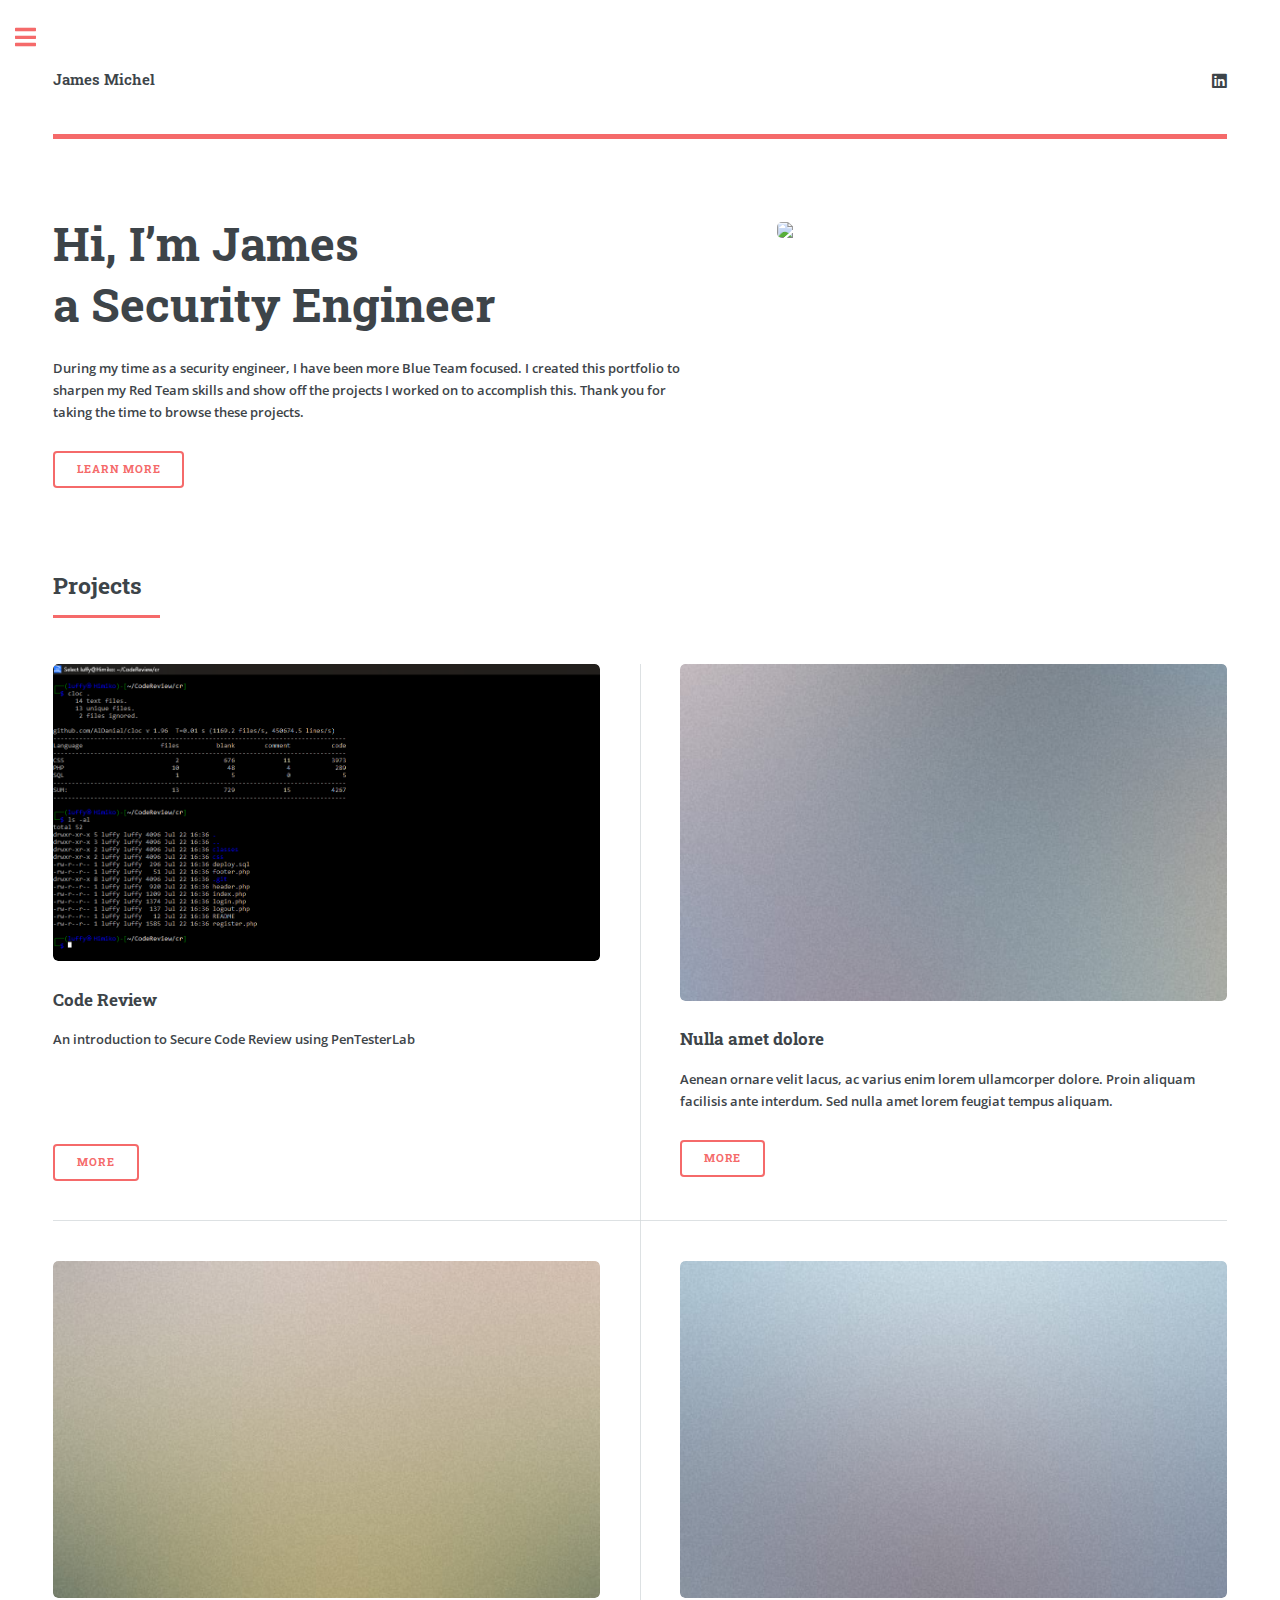
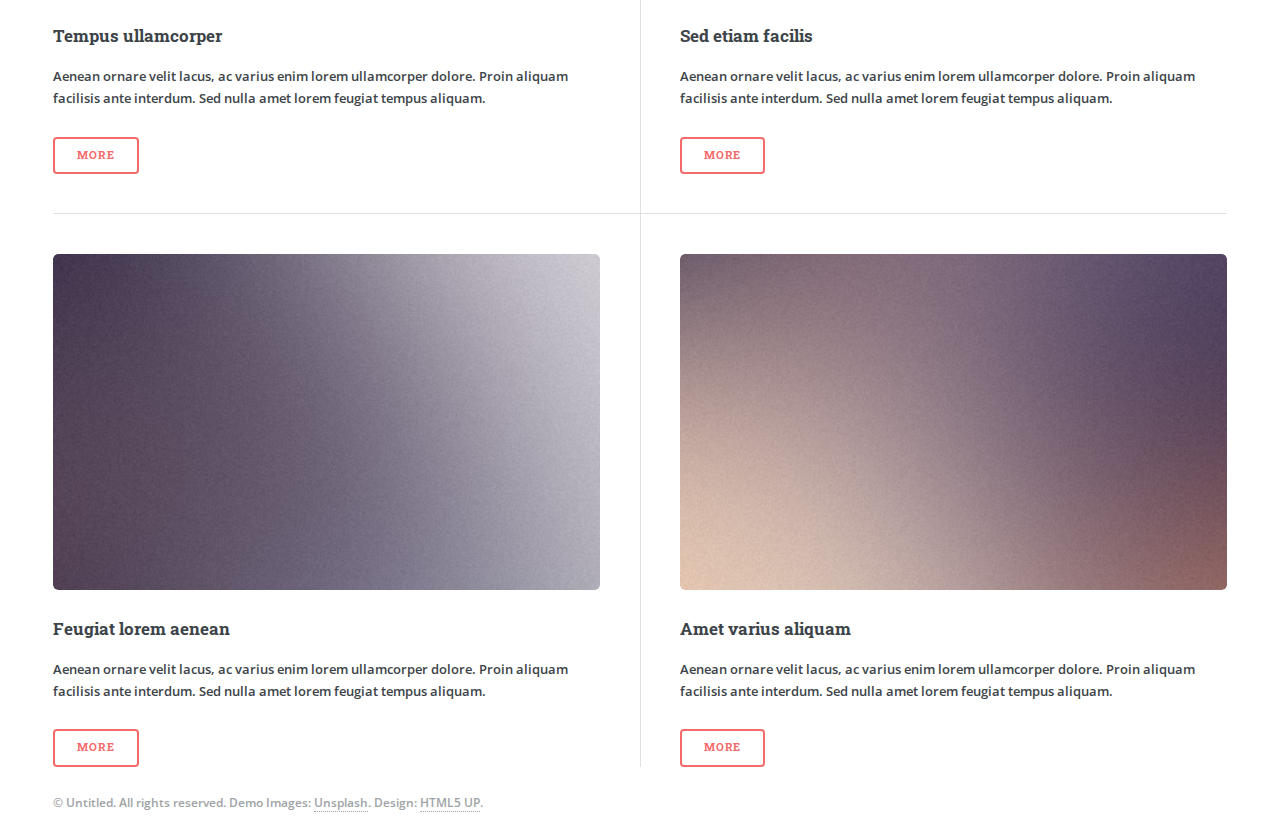
==== commit 4affb313: "Code Review Lab" ====
--- a/index.html
+++ b/index.html
@@ -6,7 +6,7 @@
 -->
 <html>
 	<head>
-		<title>Editorial by HTML5 UP</title>
+		<title>James Michel</title>
 		<meta charset="utf-8" />
 		<meta name="viewport" content="width=device-width, initial-scale=1, user-scalable=no" />
 		<link rel="stylesheet" href="assets/css/main.css" />
@@ -22,13 +22,9 @@
 
 							<!-- Header -->
 								<header id="header">
-									<a href="index.html" class="logo"><strong>Editorial</strong> by HTML5 UP</a>
+									<a href="index.html" class="logo"><strong>James Michel</a>
 									<ul class="icons">
-										<li><a href="#" class="icon brands fa-twitter"><span class="label">Twitter</span></a></li>
-										<li><a href="#" class="icon brands fa-facebook-f"><span class="label">Facebook</span></a></li>
-										<li><a href="#" class="icon brands fa-snapchat-ghost"><span class="label">Snapchat</span></a></li>
-										<li><a href="#" class="icon brands fa-instagram"><span class="label">Instagram</span></a></li>
-										<li><a href="#" class="icon brands fa-medium-m"><span class="label">Medium</span></a></li>
+										<li><a href="https://www.linkedin.com/in/micheljt" class="icon brands fa-linkedin"><span class="label">LinkedIn</span></a></li>
 									</ul>
 								</header>
 
@@ -36,69 +32,38 @@
 								<section id="banner">
 									<div class="content">
 										<header>
-											<h1>Hi, I’m Editorial<br />
-											by HTML5 UP</h1>
-											<p>A free and fully responsive site template</p>
+											<h1>Hi, I’m James<br />
+											a Security Engineer</h1>
 										</header>
-										<p>Aenean ornare velit lacus, ac varius enim ullamcorper eu. Proin aliquam facilisis ante interdum congue. Integer mollis, nisl amet convallis, porttitor magna ullamcorper, amet egestas mauris. Ut magna finibus nisi nec lacinia. Nam maximus erat id euismod egestas. Pellentesque sapien ac quam. Lorem ipsum dolor sit nullam.</p>
+										<p>During my time as a security engineer, I have been more Blue Team focused. I created this portfolio to sharpen my Red Team skills and show off the projects I worked on to accomplish this. Thank you for taking the time to browse these projects.</p>
 										<ul class="actions">
 											<li><a href="#" class="button big">Learn More</a></li>
 										</ul>
 									</div>
-									<span class="image object">
-										<img src="images/pic10.jpg" alt="" />
+									<span class="image right">
+										<img src="images/avatar.jpg" 
+										style="object-fit:contain;
+											   width:550px;
+											   height:auto;"/>
 									</span>
 								</section>
+
 
 							<!-- Section -->
 								<section>
 									<header class="major">
-										<h2>Erat lacinia</h2>
-									</header>
-									<div class="features">
-										<article>
-											<span class="icon fa-gem"></span>
-											<div class="content">
-												<h3>Portitor ullamcorper</h3>
-												<p>Aenean ornare velit lacus, ac varius enim lorem ullamcorper dolore. Proin aliquam facilisis ante interdum. Sed nulla amet lorem feugiat tempus aliquam.</p>
-											</div>
-										</article>
-										<article>
-											<span class="icon solid fa-paper-plane"></span>
-											<div class="content">
-												<h3>Sapien veroeros</h3>
-												<p>Aenean ornare velit lacus, ac varius enim lorem ullamcorper dolore. Proin aliquam facilisis ante interdum. Sed nulla amet lorem feugiat tempus aliquam.</p>
-											</div>
-										</article>
-										<article>
-											<span class="icon solid fa-rocket"></span>
-											<div class="content">
-												<h3>Quam lorem ipsum</h3>
-												<p>Aenean ornare velit lacus, ac varius enim lorem ullamcorper dolore. Proin aliquam facilisis ante interdum. Sed nulla amet lorem feugiat tempus aliquam.</p>
-											</div>
-										</article>
-										<article>
-											<span class="icon solid fa-signal"></span>
-											<div class="content">
-												<h3>Sed magna finibus</h3>
-												<p>Aenean ornare velit lacus, ac varius enim lorem ullamcorper dolore. Proin aliquam facilisis ante interdum. Sed nulla amet lorem feugiat tempus aliquam.</p>
-											</div>
-										</article>
-									</div>
-								</section>
-
-							<!-- Section -->
-								<section>
-									<header class="major">
-										<h2>Ipsum sed dolor</h2>
+										<h2>Projects</h2>
 									</header>
 									<div class="posts">
 										<article>
-											<a href="#" class="image"><img src="images/pic01.jpg" alt="" /></a>
-											<h3>Interdum aenean</h3>
-											<p>Aenean ornare velit lacus, ac varius enim lorem ullamcorper dolore. Proin aliquam facilisis ante interdum. Sed nulla amet lorem feugiat tempus aliquam.</p>
+											<a href="CodeReview.html" class="image"><img src="images/codereview/clocoutput.png" alt="" /></a>
+											<h3>Code Review</h3>
+											<p>An introduction to Secure Code Review using PenTesterLab</p>
+										</br>
+									</br>
+								</br>
 											<ul class="actions">
-												<li><a href="#" class="button">More</a></li>
+												<li><a href="CodeReview.html" class="button">More</a></li>
 											</ul>
 										</article>
 										<article>
@@ -141,7 +106,13 @@
 												<li><a href="#" class="button">More</a></li>
 											</ul>
 										</article>
+										
 									</div>
+									
+							<!-- Footer -->
+								<footer id="footer">
+									<p class="copyright">&copy; Untitled. All rights reserved. Demo Images: <a href="https://unsplash.com">Unsplash</a>. Design: <a href="https://html5up.net">HTML5 UP</a>.</p>
+								</footer>
 								</section>
 
 						</div>
@@ -165,76 +136,18 @@
 									</header>
 									<ul>
 										<li><a href="index.html">Homepage</a></li>
-										<li><a href="generic.html">Generic</a></li>
-										<li><a href="elements.html">Elements</a></li>
 										<li>
-											<span class="opener">Submenu</span>
+											<span class="opener">Projects</span>
 											<ul>
-												<li><a href="#">Lorem Dolor</a></li>
+												<li><a href="CodeReview.html">Intro to Code Review</a></li>
 												<li><a href="#">Ipsum Adipiscing</a></li>
 												<li><a href="#">Tempus Magna</a></li>
 												<li><a href="#">Feugiat Veroeros</a></li>
 											</ul>
 										</li>
-										<li><a href="#">Etiam Dolore</a></li>
-										<li><a href="#">Adipiscing</a></li>
-										<li>
-											<span class="opener">Another Submenu</span>
-											<ul>
-												<li><a href="#">Lorem Dolor</a></li>
-												<li><a href="#">Ipsum Adipiscing</a></li>
-												<li><a href="#">Tempus Magna</a></li>
-												<li><a href="#">Feugiat Veroeros</a></li>
-											</ul>
-										</li>
-										<li><a href="#">Maximus Erat</a></li>
-										<li><a href="#">Sapien Mauris</a></li>
-										<li><a href="#">Amet Lacinia</a></li>
 									</ul>
 								</nav>
 
-							<!-- Section -->
-								<section>
-									<header class="major">
-										<h2>Ante interdum</h2>
-									</header>
-									<div class="mini-posts">
-										<article>
-											<a href="#" class="image"><img src="images/pic07.jpg" alt="" /></a>
-											<p>Aenean ornare velit lacus, ac varius enim lorem ullamcorper dolore aliquam.</p>
-										</article>
-										<article>
-											<a href="#" class="image"><img src="images/pic08.jpg" alt="" /></a>
-											<p>Aenean ornare velit lacus, ac varius enim lorem ullamcorper dolore aliquam.</p>
-										</article>
-										<article>
-											<a href="#" class="image"><img src="images/pic09.jpg" alt="" /></a>
-											<p>Aenean ornare velit lacus, ac varius enim lorem ullamcorper dolore aliquam.</p>
-										</article>
-									</div>
-									<ul class="actions">
-										<li><a href="#" class="button">More</a></li>
-									</ul>
-								</section>
-
-							<!-- Section -->
-								<section>
-									<header class="major">
-										<h2>Get in touch</h2>
-									</header>
-									<p>Sed varius enim lorem ullamcorper dolore aliquam aenean ornare velit lacus, ac varius enim lorem ullamcorper dolore. Proin sed aliquam facilisis ante interdum. Sed nulla amet lorem feugiat tempus aliquam.</p>
-									<ul class="contact">
-										<li class="icon solid fa-envelope"><a href="#">information@untitled.tld</a></li>
-										<li class="icon solid fa-phone">(000) 000-0000</li>
-										<li class="icon solid fa-home">1234 Somewhere Road #8254<br />
-										Nashville, TN 00000-0000</li>
-									</ul>
-								</section>
-
-							<!-- Footer -->
-								<footer id="footer">
-									<p class="copyright">&copy; Untitled. All rights reserved. Demo Images: <a href="https://unsplash.com">Unsplash</a>. Design: <a href="https://html5up.net">HTML5 UP</a>.</p>
-								</footer>
 
 						</div>
 					</div>
--- a/assets/css/main.css
+++ b/assets/css/main.css
@@ -2125,7 +2125,7 @@
     -webkit-flex-shrink: 1;
     -ms-flex-shrink: 1;
     flex-shrink: 1;
-    width: 50%; }
+    width: 25%; }
   #banner .image {
     -moz-flex-grow: 0;
     -webkit-flex-grow: 0;
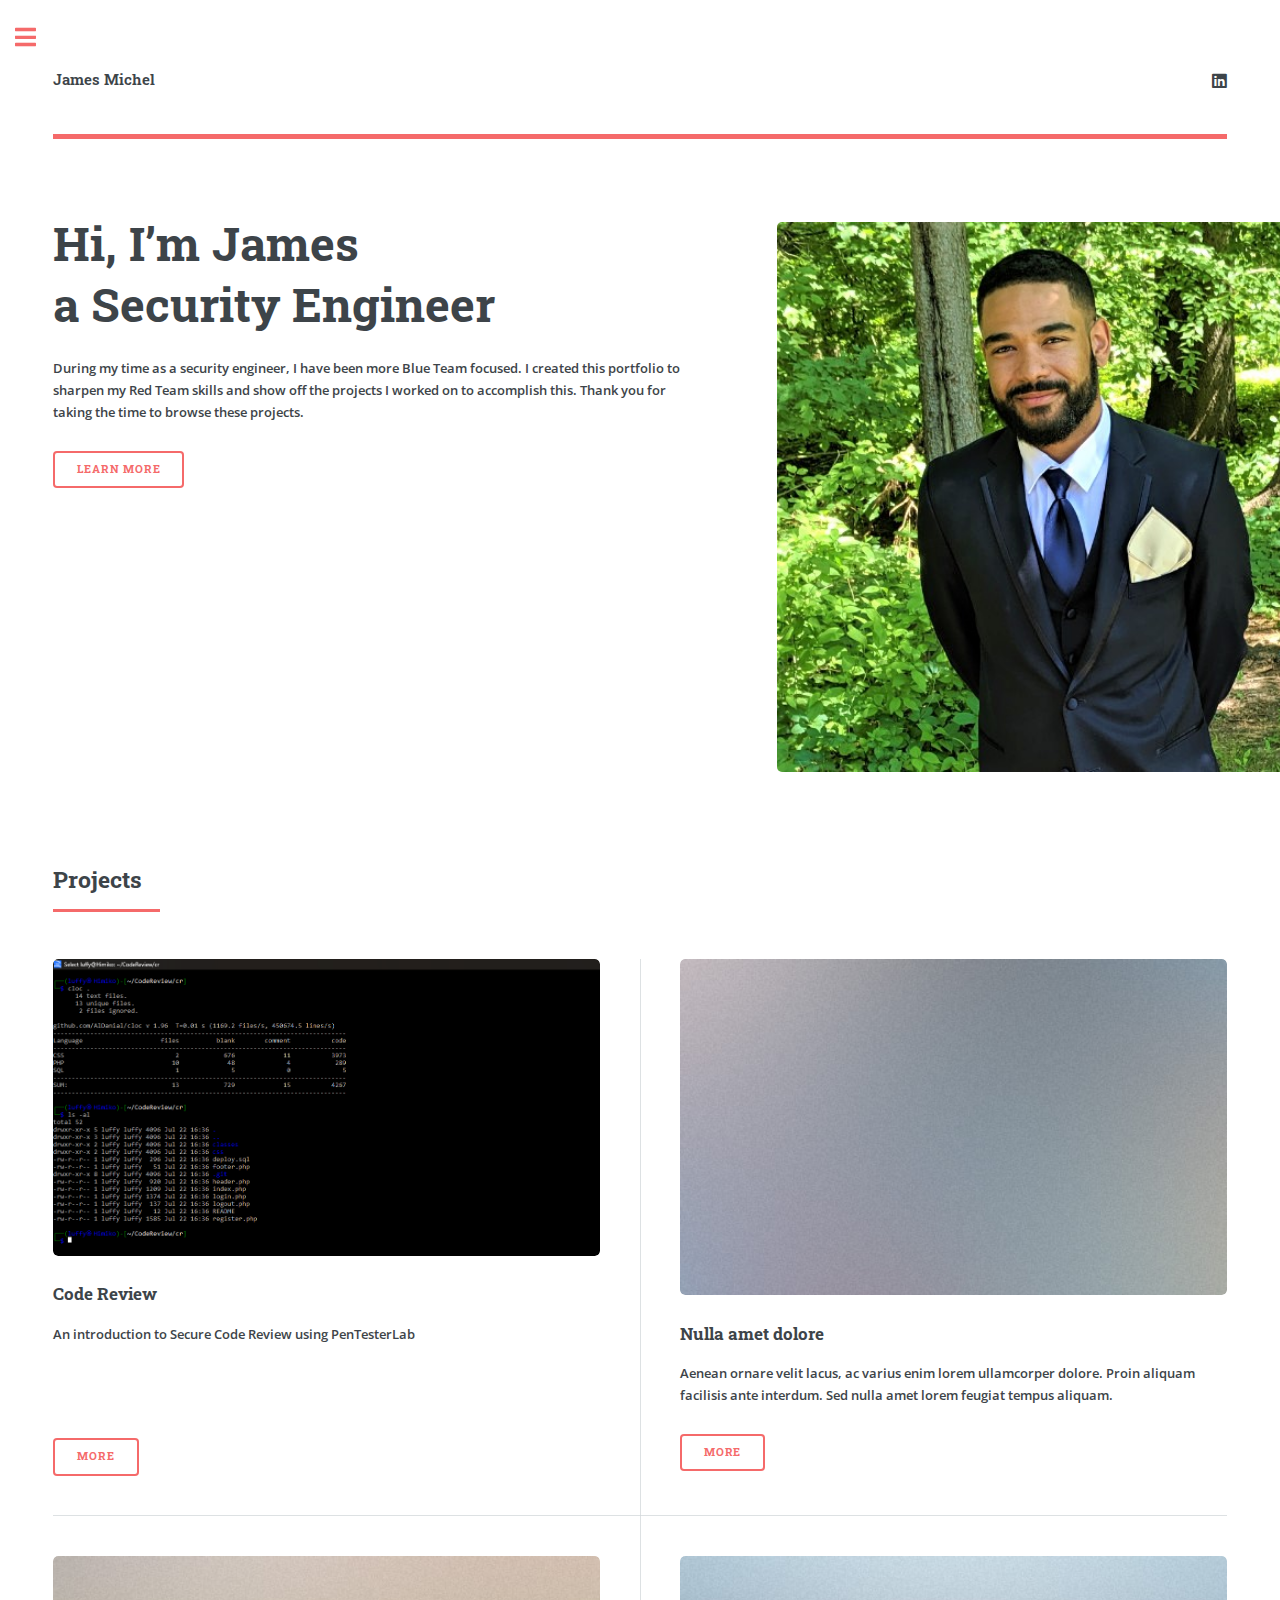
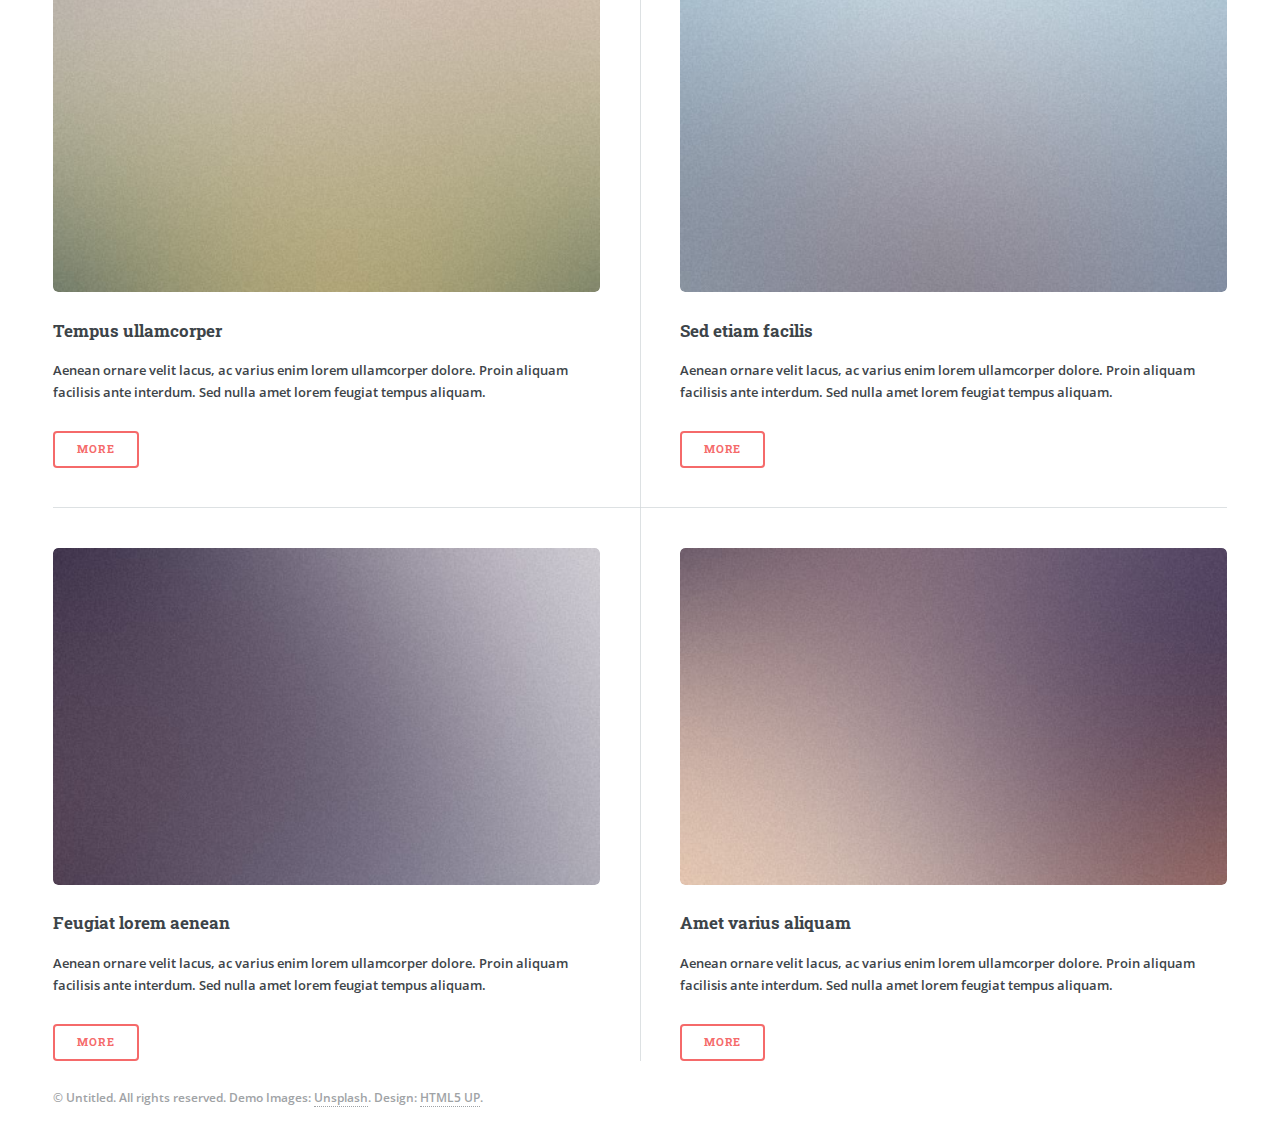
==== commit fb789932: "Fix /images/avatar" ====
--- a/index.html
+++ b/index.html
@@ -41,7 +41,7 @@
 										</ul>
 									</div>
 									<span class="image right">
-										<img src="images/avatar.jpg" 
+										<img src="images/Avatar.jpg" 
 										style="object-fit:contain;
 											   width:550px;
 											   height:auto;"/>
@@ -140,7 +140,7 @@
 											<span class="opener">Projects</span>
 											<ul>
 												<li><a href="CodeReview.html">Intro to Code Review</a></li>
-												<li><a href="#">Ipsum Adipiscing</a></li>
+												<li><a href="#">Project Two</a></li>
 												<li><a href="#">Tempus Magna</a></li>
 												<li><a href="#">Feugiat Veroeros</a></li>
 											</ul>
